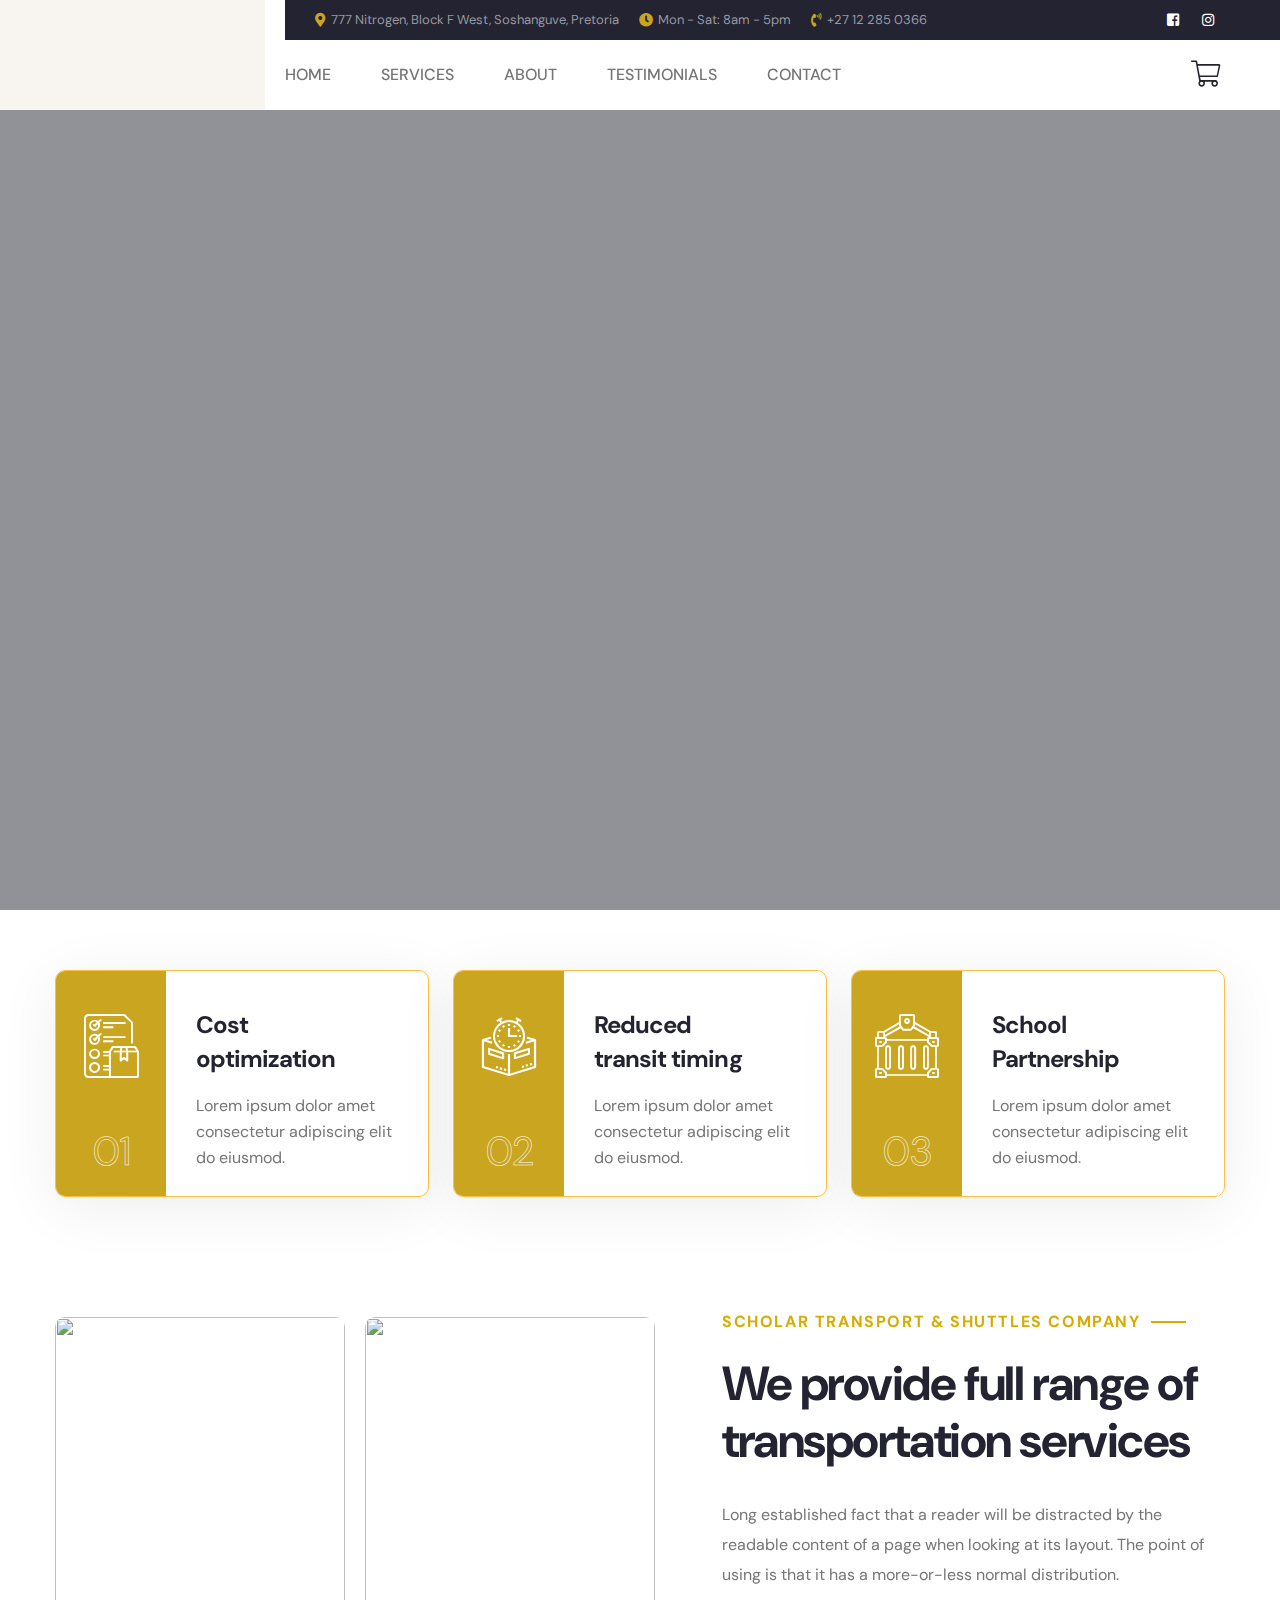
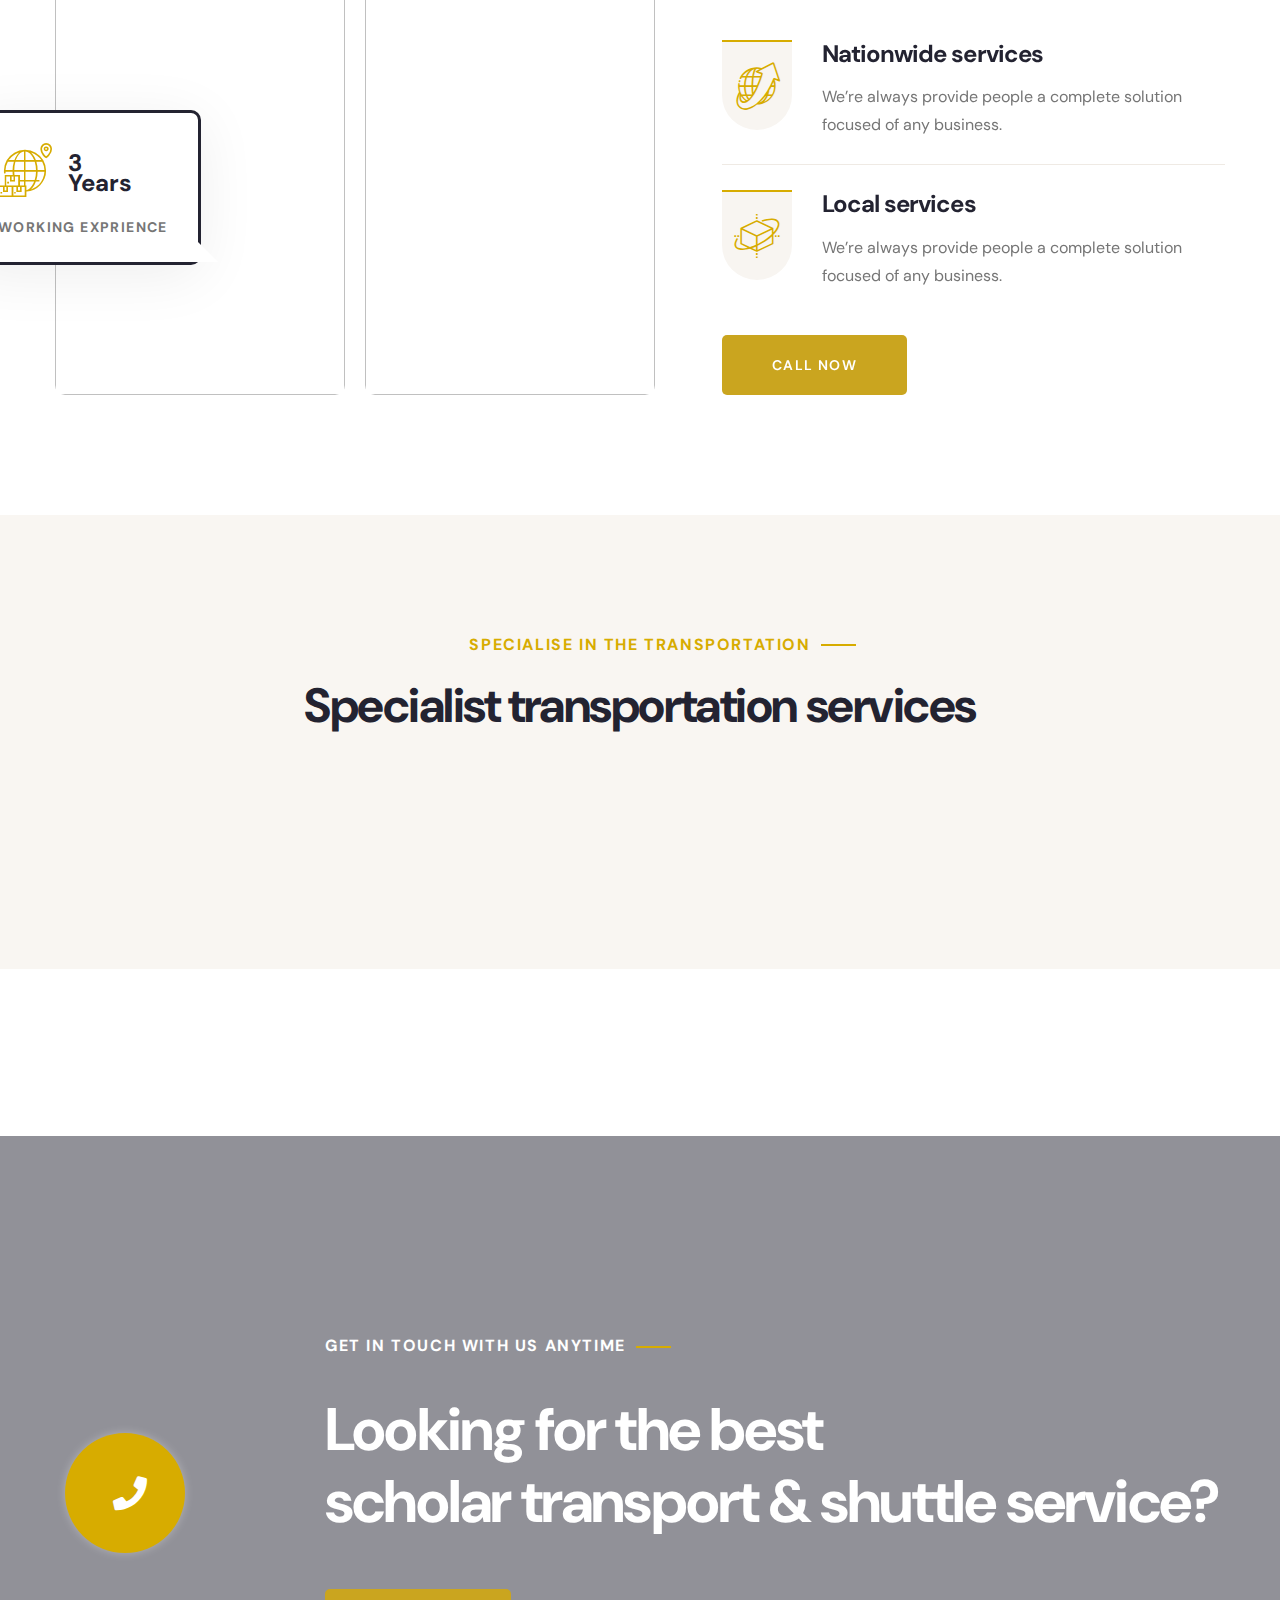
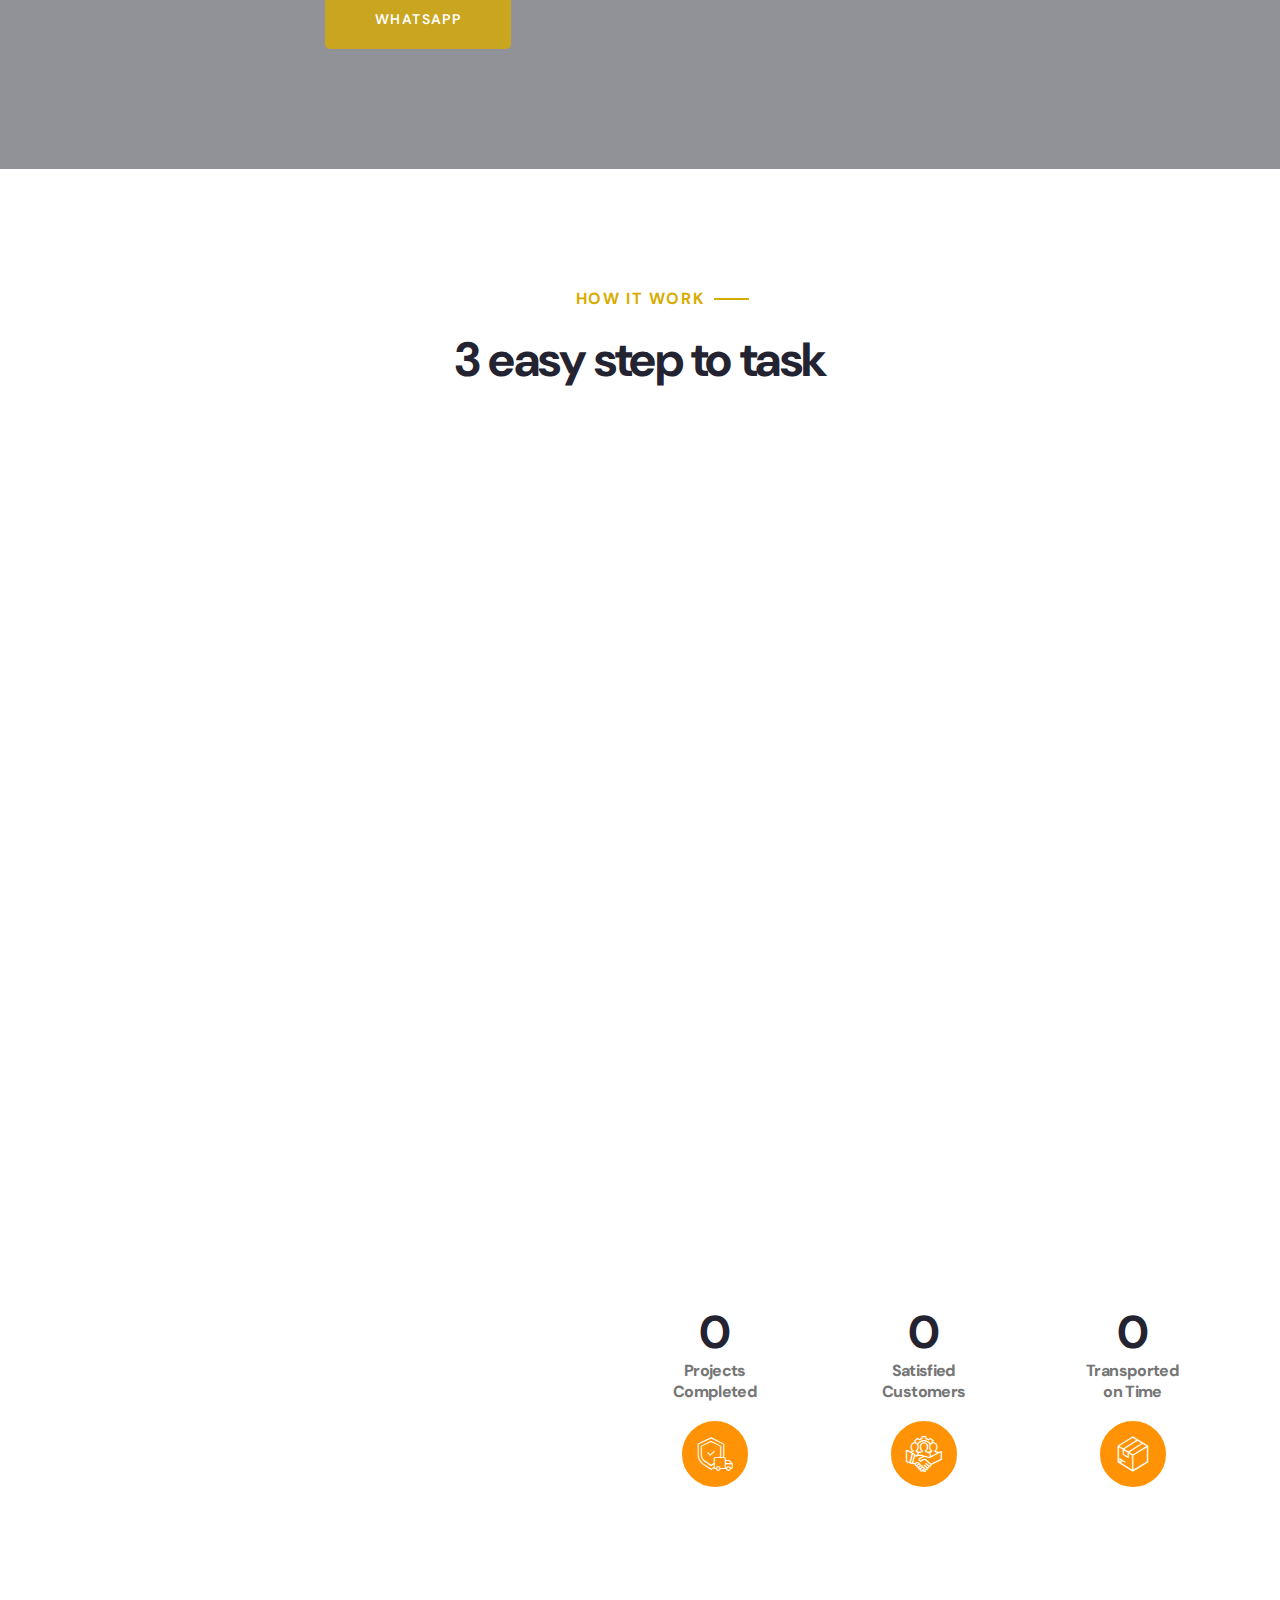
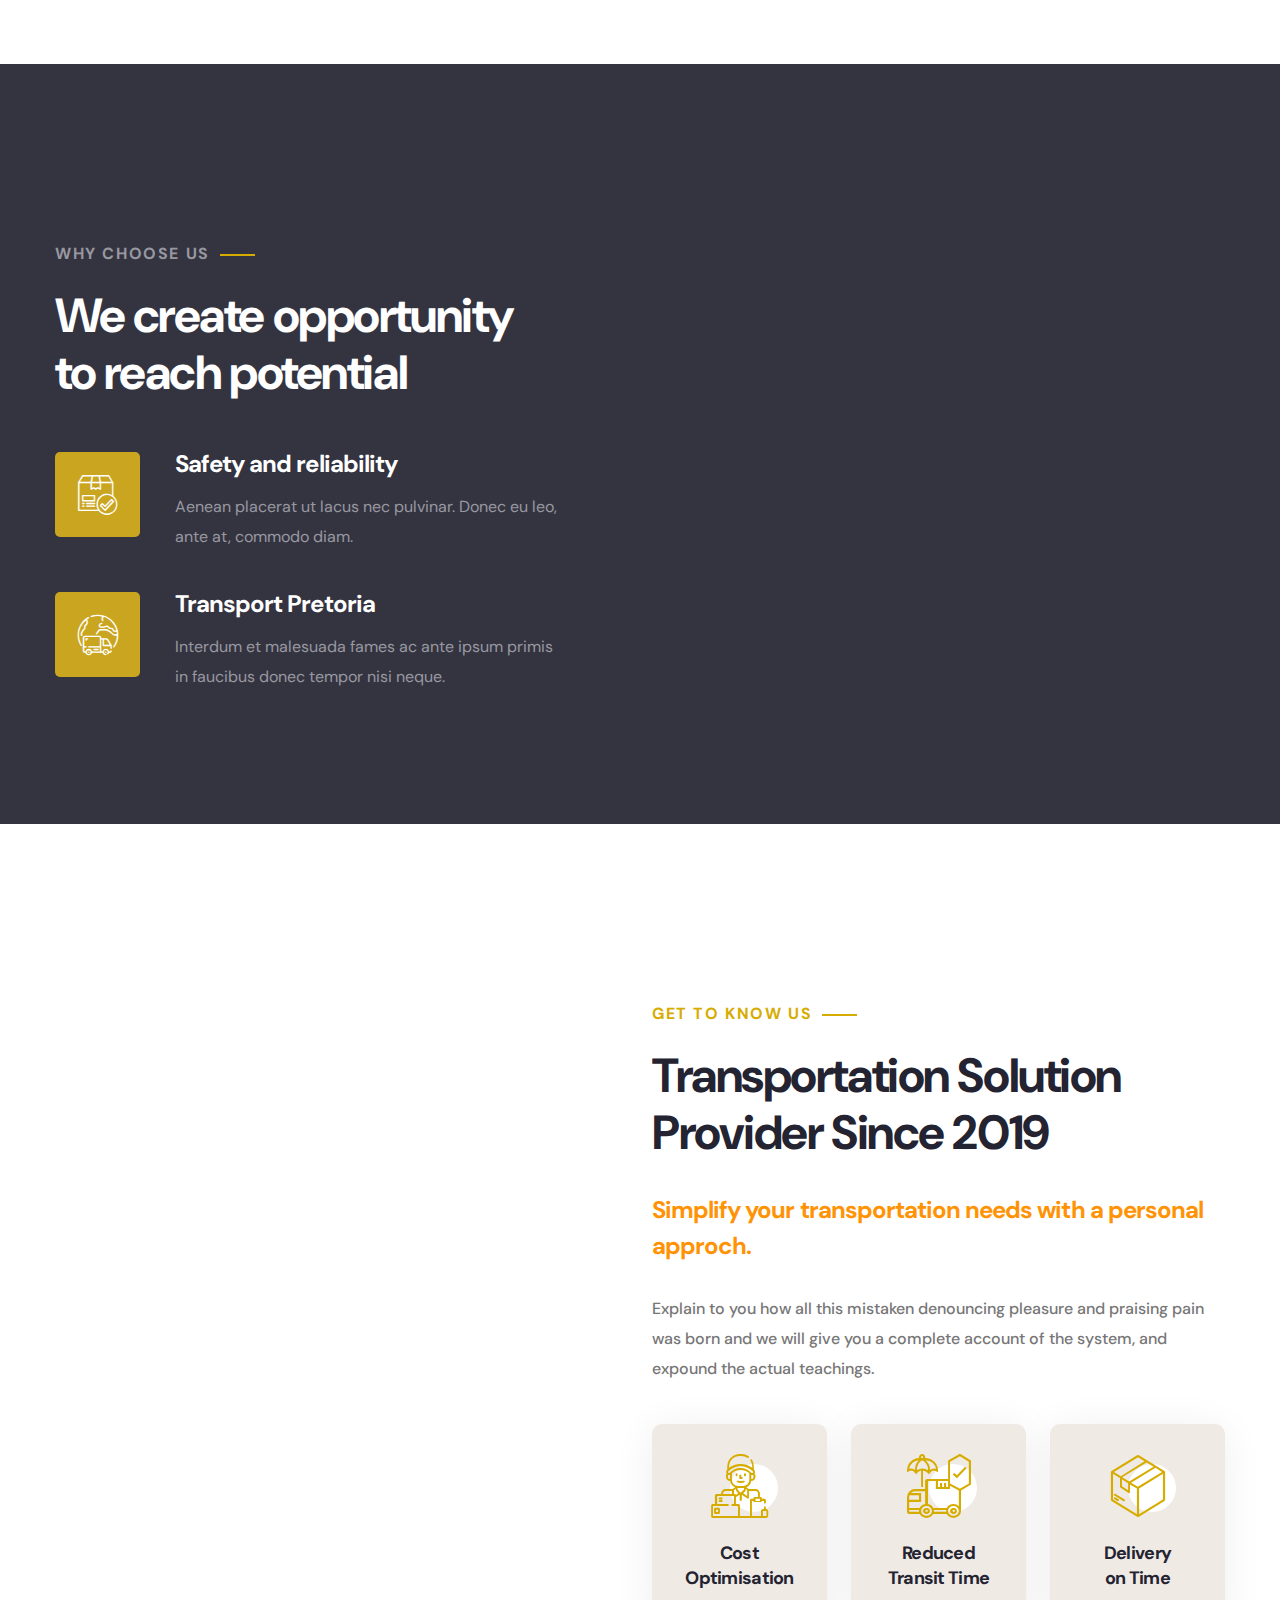
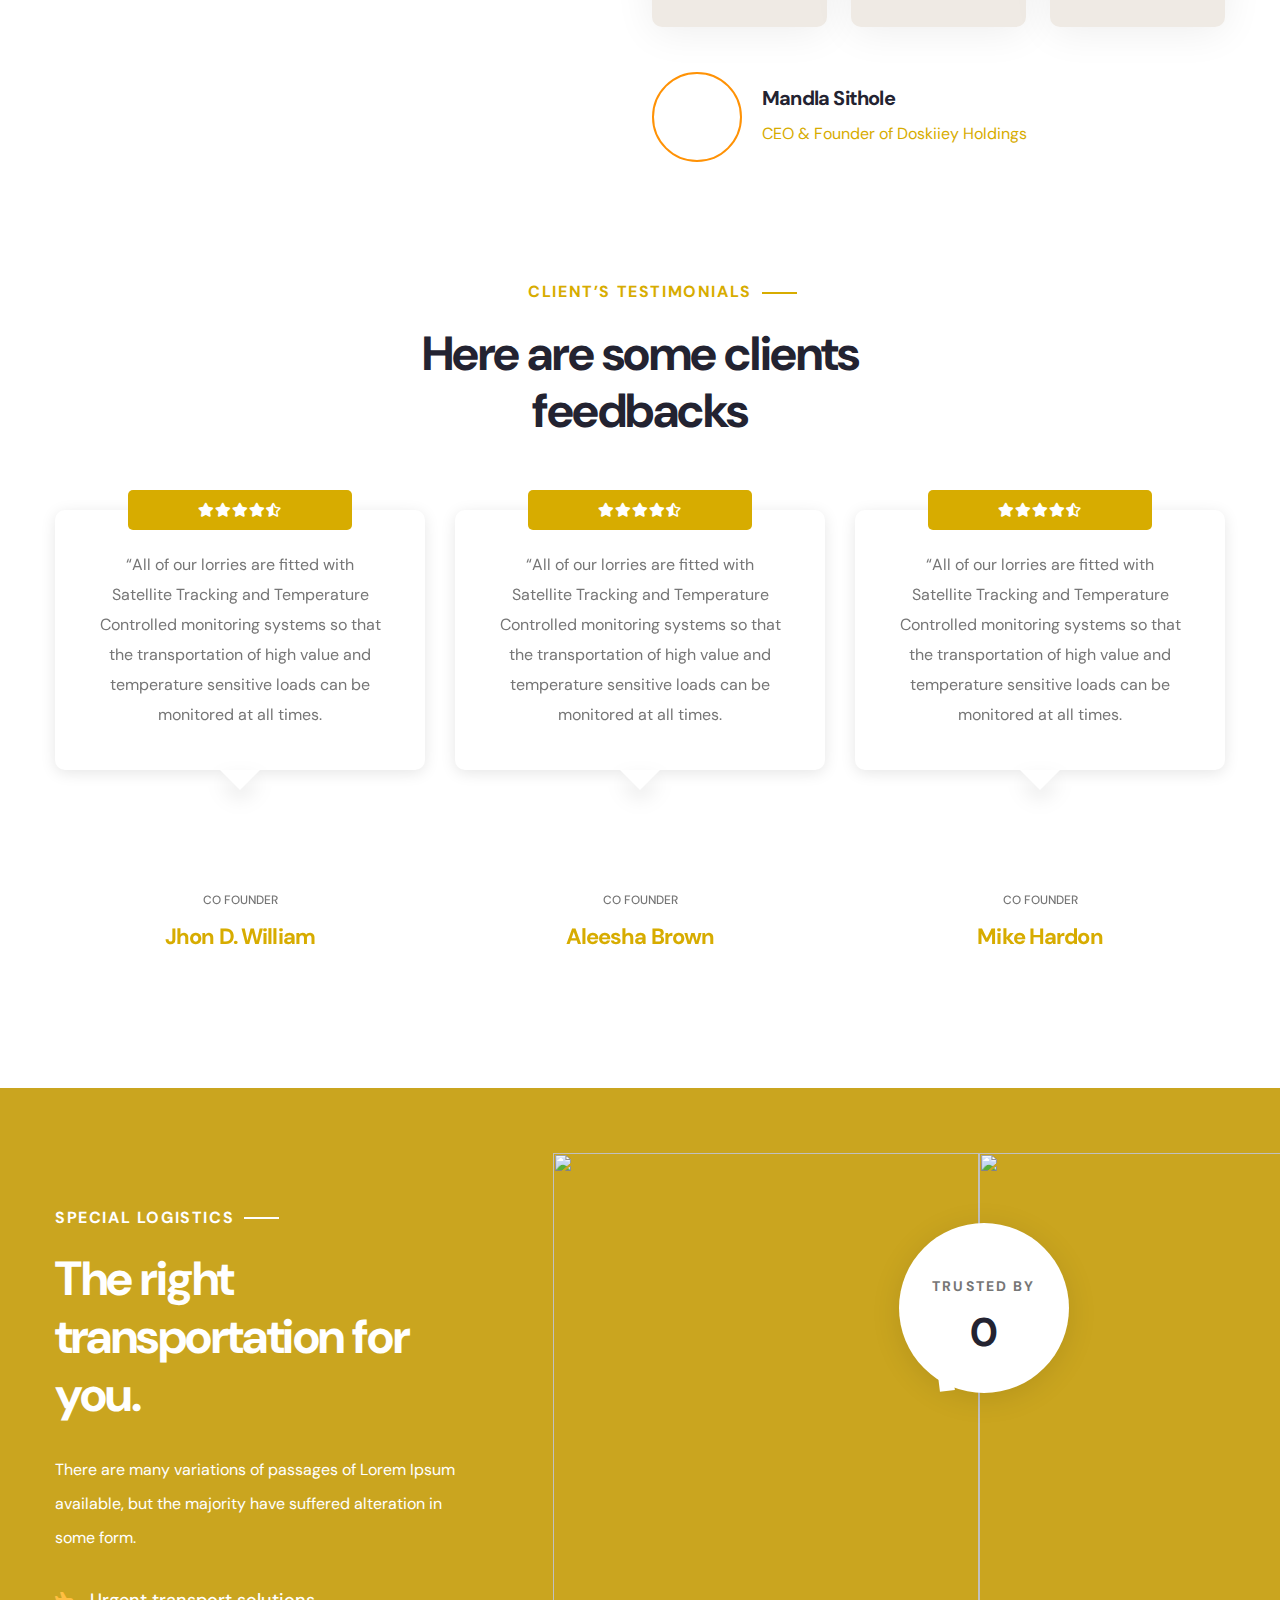
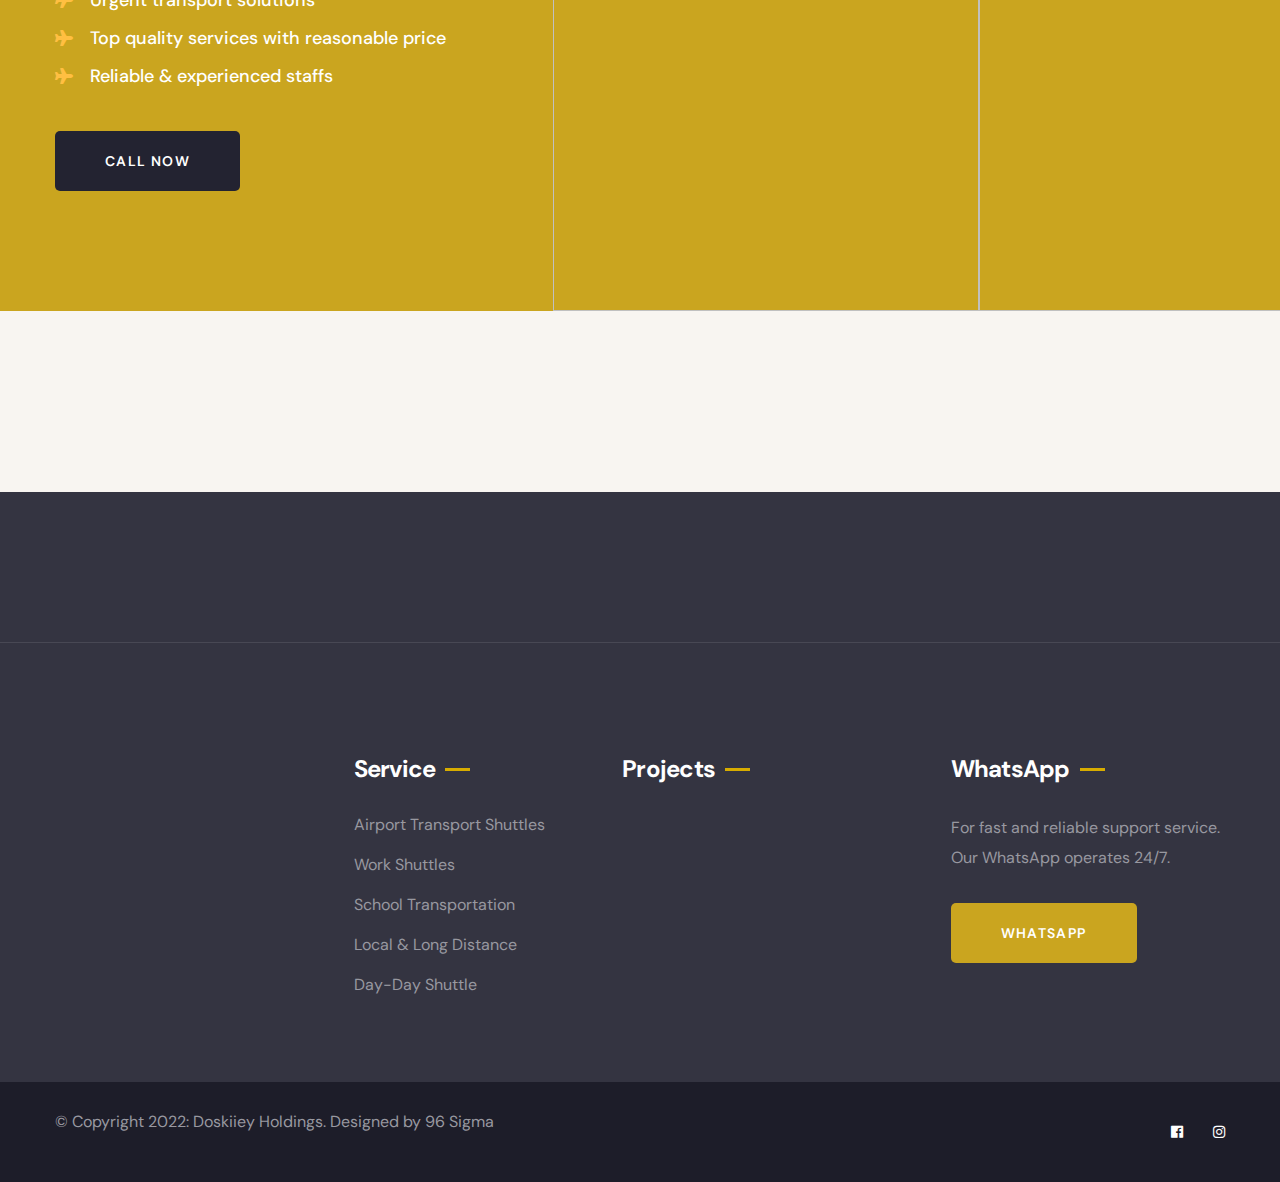
==== index.html @ 8d84296e "Add files via upload" ====
<!DOCTYPE html>
<html lang="en">

<head>
<meta charset="utf-8">
<title>Transportation Services In Gauteng | Doskiiey Holdings</title>
<!-- Stylesheets -->
<link href="css/bootstrap.min.css" rel="stylesheet">
<link href="plugins/revolution/css/settings.css" rel="stylesheet" type="text/css"><!-- REVOLUTION SETTINGS STYLES -->
<link href="plugins/revolution/css/layers.css" rel="stylesheet" type="text/css"><!-- REVOLUTION LAYERS STYLES -->
<link href="plugins/revolution/css/navigation.css" rel="stylesheet" type="text/css"><!-- REVOLUTION NAVIGATION STYLES -->

<link href="css/style.css" rel="stylesheet">
<link href="css/responsive.css" rel="stylesheet">

<link rel="shortcut icon" href="images/favicon.png" type="image/x-icon">
<link rel="icon" href="images/favicon.png" type="image/x-icon">

<!-- Responsive -->
<meta http-equiv="X-UA-Compatible" content="IE=edge">
<meta name="viewport" content="width=device-width, initial-scale=1.0, maximum-scale=1.0, user-scalable=0">
<!--[if lt IE 9]><script src="js/html5shiv.js"></script><![endif]-->
<!--[if lt IE 9]><script src="js/respond.js"></script><![endif]-->
</head>

<body>

<div class="page-wrapper">
        
    <!-- Main Header-->
    <header class="main-header header-style-one">
        <!-- Header Top -->
        <div class="header-top">
            <div class="top-left">
                <!-- Info List -->
                <ul class="list-style-one">
                    <li><i class="fa fa-map-marker-alt"></i>777 Nitrogen, Block F West, Soshanguve, Pretoria</li>
                    <li><i class="fa fa-clock"></i> Mon - Sat: 8am - 5pm</li> 
                    <li><i class="fa fa-phone-volume"></i> <a href="tel:27122850366">+27 12 285 0366</a></li>
                </ul>
            </div>
            
            <div class="top-right">
                <ul class="social-icon-one">
                    <li><a href="https://www.facebook.com/mandla.peter.56"><span class="fab fa-facebook-square"></span></a></li>
                    <li><a href="https://www.instagram.com/Doskiiey"><span class="fab fa-instagram"></span></a></li>
                </ul>
            </div>
        </div>
        <!-- Header Top -->

        <!-- Header Lower -->
        <div class="header-lower">
            <!-- Main box -->
            <div class="main-box">
                <div class="logo-box">
                    <div class="logo"><a href="index.html"><img src="images/d-logo.png" alt="" title="Doskiiey"></a></div>
                </div>

                <!--Nav Box-->
                <div class="nav-outer">

                    <nav class="nav main-menu">
                        <ul class="navigation">
                            <li><a href="#home">Home</a></li>
                            <li><a href="#services">Services</a></li>
                            <li><a href="#about">About</a></li>
                            <li><a href="#testimonials">Testimonials</a></li>
                            <li><a href="#contact">Contact</a></li>
                        </ul>
                    </nav>
                    <!-- Main Menu End-->

                    <div class="outer-box">

                        <a href="#" class="ui-btn"><i class="lnr-icon-shopping-cart"></i></a>

                        <a href="https://wa.me/27662666679" class="theme-btn btn-style-one alternate"><span class="btn-title">WhatsApp</span></a>

                        <!-- Mobile Nav toggler -->
                        <div class="mobile-nav-toggler"><span class="icon lnr-icon-bars"></span></div>
                    </div>
                </div>
            </div>
        </div>
        <!-- End Header Lower -->

        <!-- Mobile Menu  -->
        <div class="mobile-menu">
            <div class="menu-backdrop"></div>

            <!--Here Menu Will Come Automatically Via Javascript / Same Menu as in Header-->
            <nav class="menu-box">
                <div class="upper-box">
                    <div class="nav-logo"><a href="index-2.html"><img src="images/d-logo.png" alt="" title="Fesho"></a></div>
                    <div class="close-btn"><i class="icon fa fa-times"></i></div>
                </div>

                <ul class="navigation clearfix">
                    <!--Keep This Empty / Menu will come through Javascript-->
                </ul>
                <ul class="contact-list-one">
                    <li>
                        <!-- Contact Info Box -->
                        <div class="contact-info-box">
                            <i class="icon lnr-icon-phone-handset"></i>
                            <span class="title">Call Now</span>
                            <a href="tel:27122850366">+27 12 285 0366</a>
                        </div>
                    </li>
                    <li>
                        <!-- Contact Info Box -->
                        <div class="contact-info-box">
                            <span class="icon lnr-icon-envelope1"></span>
                            <span class="title">Send Email</span>
                            <a href="mailto:doskiieyholdings@gmail.com">doskiieyholdings@gmail.com</a>
                        </div>
                    </li>
                    <li>
                        <!-- Contact Info Box -->
                        <div class="contact-info-box">
                            <span class="icon lnr-icon-clock"></span>
                            <span class="title">Send Email</span>
                            Mon - Sat 8:00 - 6:30, Sunday - CLOSED
                            <br />
                            Our WhatsApp works 24/7
                        </div>
                    </li>
                </ul>


                <ul class="social-links">
                    <li><a href="https://www.facebook.com/mandla.peter.56"><i class="fab fa-facebook-f"></i></a></li>
                    <li><a href="https://www.instagram.com/Doskiiey"><i class="fab fa-instagram"></i></a></li>
                </ul>
            </nav>
        </div><!-- End Mobile Menu -->

        <!-- Sticky Header  -->
        <div class="sticky-header">
            <div class="auto-container">
                <div class="inner-container">
                    <!--Logo-->
                    <div class="logo">
                        <a href="index-2.html" title=""><img src="images/d-logo.png" alt="" title=""></a>
                    </div>

                    <!--Right Col-->
                    <div class="nav-outer">
                        <!-- Main Menu -->
                        <nav class="main-menu">
                            <div class="navbar-collapse show collapse clearfix">
                                <ul class="navigation clearfix">
                                    <!--Keep This Empty / Menu will come through Javascript-->
                                </ul>
                            </div>
                        </nav><!-- Main Menu End-->

                        <!--Mobile Navigation Toggler-->
                        <div class="mobile-nav-toggler"><span class="icon lnr-icon-bars"></span></div>
                    </div>
                </div>
            </div>
        </div><!-- End Sticky Menu -->
    </header>
    <!--End Main Header -->

    <!--Main Slider-->
    <section class="main-slider">
        <div class="rev_slider_wrapper fullwidthbanner-container" id="rev_slider_one_wrapper" data-source="gallery">
            <div class="rev_slider fullwidthabanner" id="rev_slider_one" data-version="5.4.1">
                <ul>
                    <!-- Slide 1 -->
                    <li data-index="rs-1" data-transition="zoomout">
                        <!-- MAIN IMAGE -->
                        <img src="images/main-slider/1.jpg" alt="" class="rev-slidebg">

                        <div class="tp-caption tp-shape tp-shapewrapper tp-resizeme ipad-hidden rs-parallaxlevel-1"
                        data-paddingbottom="[0,0,0,0]"
                        data-paddingleft="[0,0,0,0]"
                        data-paddingright="[0,0,0,0]"
                        data-paddingtop="[0,0,0,0]"
                        data-responsive_offset="on"
                        data-type="shape" data-height="auto"
                        data-whitespace="nowrap"
                        data-width="none" data-hoffset="['110','110','110','110']"
                        data-voffset="['110','90','90','90']"
                        data-x="['right','right','right','right']"
                        data-y="['bottom','bottom','bottom','bottom']"
                        data-frames='[{"from":"x:[100%];z:0;rX:0deg;rY:0;rZ:0;sX:1;sY:1;skX:0;skY:0;","mask":"x:0px;y:0px;s:inherit;e:inherit;","speed":1500,"to":"o:1;","delay":1000,"ease":"Power3.easeInOut"},{"delay":"wait","speed":1000,"to":"auto:auto;","mask":"x:0;y:0;s:inherit;e:inherit;","ease":"Power3.easeInOut"}]'>
                            <i class="float-icon flaticon-cargo-boat"></i>
                        </div>

                        <div class="tp-caption tp-resizeme rs-parallaxlevel-1 ipad-hidden"
                        data-paddingbottom="[0,0,0,0]"
                        data-paddingleft="[0,0,0,0]"
                        data-paddingright="[0,0,0,0]"
                        data-paddingtop="[0,0,0,0]"
                        data-responsive_offset="on"
                        data-type="shape" data-height="none"
                        data-whitespace="nowrap"
                        data-width="none" data-hoffset="['0','0','0','0']"
                        data-voffset="['110','90','90','90']"
                        data-x="['right','right','right','right']"
                        data-y="['bottom','bottom','bottom','bottom']"
                        data-frames='[{"from":"y:[100%];z:0;rX:0deg;rY:0;rZ:0;sX:1;sY:1;skX:0;skY:0;","mask":"x:0px;y:0px;s:inherit;e:inherit;","speed":1500,"to":"o:1;","delay":1500,"ease":"Power3.easeInOut"},{"delay":"wait","speed":3000,"to":"auto:auto;","mask":"x:0;y:0;s:inherit;e:inherit;","ease":"Power3.easeInOut"}]'>
                            <i class="float-icon flaticon-airplane-2"></i>
                        </div>

                        <div class="tp-caption tp-resizeme rs-parallaxlevel-3"
                        data-paddingbottom="[0,0,0,0]"
                        data-paddingleft="[0,0,0,0]"
                        data-paddingright="[0,0,0,0]"
                        data-paddingtop="[0,0,0,0]"
                        data-responsive_offset="on"
                        data-type="shape" data-height="none"
                        data-whitespace="nowrap"
                        data-width="none" data-hoffset="['-10','-10','-10','100']"
                        data-voffset="['-170','-170','-120','-100']"
                        data-x="['center','center','center','center']"
                        data-y="['middle','middle','middle','middle']"
                        data-frames='[{"from":"y:[100%];z:0;rX:0deg;rY:0;rZ:0;sX:1;sY:1;skX:0;skY:0;","mask":"x:0px;y:0px;s:inherit;e:inherit;","speed":1500,"to":"o:1;","delay":2000,"ease":"Power3.easeInOut"},{"delay":"wait","speed":3000,"to":"auto:auto;","mask":"x:0;y:0;s:inherit;e:inherit;","ease":"Power3.easeInOut"}]'>
                            <figure><img src="images/main-slider/plane-icon.png" alt=""></figure>
                        </div>

                        <div class="tp-caption" data-paddingbottom="[0,0,0,0]"
                        data-paddingleft="[15,15,15,15]"
                        data-paddingright="[0,0,0,0]"
                        data-paddingtop="[0,0,0,0]"
                        data-responsive_offset="on"
                        data-type="text" data-height="none"
                        data-width="['750','750','750','650']"
                        data-whitespace="normal"
                        data-hoffset="['0','0','0','0']"
                        data-voffset="['-195','-160','-160','-140']"
                        data-x="['left','left','left','left']"
                        data-y="['middle','middle','middle','middle']"
                        data-textalign="['top','top','top','top']"
                        data-frames='[{"delay":1000,"speed":1500,"frame":"0","from":"y:[-100%];z:0;rX:0deg;rY:0;rZ:0;sX:1;sY:1;skX:0;skY:0;","mask":"x:0px;y:0px;s:inherit;e:inherit;","to":"o:1;","ease":"Power3.easeInOut"},{"delay":"wait","speed":300,"frame":"999","to":"auto:auto;","ease":"Power3.easeInOut"}]'>
                            <span class="title">Doskiiey Holdings</span>
                        </div>

                        <div class="tp-caption" data-paddingbottom="[0,0,0,0]"
                        data-paddingleft="[15,15,15,15]"
                        data-paddingright="[15,15,15,15]"
                        data-paddingtop="[0,0,0,0]"
                        data-responsive_offset="on"
                        data-type="text" data-height="none"
                        data-width="['750','750','750','650']"
                        data-whitespace="normal"
                        data-hoffset="['0','0','0','0']"
                        data-voffset="['-70','-40','-40','-30']"
                        data-x="['left','left','left','left']"
                        data-y="['middle','middle','middle','middle']"
                        data-textalign="['top','top','top','top']"
                        data-frames='[{"delay":1000,"speed":1500,"frame":"0","from":"y:[-100%];z:0;rX:0deg;rY:0;rZ:0;sX:1;sY:1;skX:0;skY:0;","mask":"x:0px;y:0px;s:inherit;e:inherit;","to":"o:1;","ease":"Power3.easeInOut"},{"delay":"wait","speed":300,"frame":"999","to":"auto:auto;","ease":"Power3.easeInOut"}]'>
                            <h2>Scholar Transport & <br>Shuttle Services</h2>
                        </div>

                        <div class="tp-caption" data-paddingbottom="[0,0,0,0]"
                        data-paddingleft="[15,15,15,15]"
                        data-paddingright="[15,15,15,15]"
                        data-paddingtop="[0,0,0,0]"
                        data-responsive_offset="on"
                        data-type="text" data-height="none"
                        data-width="['700','750','700','450']"
                        data-whitespace="normal"
                        data-hoffset="['0','0','0','0']"
                        data-voffset="['100','120','120','120']"
                        data-x="['left','left','left','left']"
                        data-y="['middle','middle','middle','middle']"
                        data-textalign="['top','top','top','top']"
                        data-frames='[{"delay":1000,"speed":1500,"frame":"0","from":"y:[-100%];z:0;rX:0deg;rY:0;rZ:0;sX:1;sY:1;skX:0;skY:0;","mask":"x:0px;y:0px;s:inherit;e:inherit;","to":"o:1;","ease":"Power3.easeInOut"},{"delay":"wait","speed":300,"frame":"999","to":"auto:auto;","ease":"Power3.easeInOut"}]'>
                            <a href="tel:27122850366" class="theme-btn btn-style-one hvr-light"><span class="btn-title">Call Now</span></a>
                        </div>
                    </li>

                    <!-- Slide 1 -->
                    <li data-index="rs-2" data-transition="zoomout">
                        <!-- MAIN IMAGE -->
                        <img src="images/main-slider/2.jpg" alt="" class="rev-slidebg">

                        <div class="tp-caption tp-shape tp-shapewrapper tp-resizeme ipad-hidden rs-parallaxlevel-1"
                        data-paddingbottom="[0,0,0,0]"
                        data-paddingleft="[0,0,0,0]"
                        data-paddingright="[0,0,0,0]"
                        data-paddingtop="[0,0,0,0]"
                        data-responsive_offset="on"
                        data-type="shape" data-height="auto"
                        data-whitespace="nowrap"
                        data-width="none" data-hoffset="['110','110','110','110']"
                        data-voffset="['110','90','90','90']"
                        data-x="['right','right','right','right']"
                        data-y="['bottom','bottom','bottom','bottom']"
                        data-frames='[{"from":"x:[100%];z:0;rX:0deg;rY:0;rZ:0;sX:1;sY:1;skX:0;skY:0;","mask":"x:0px;y:0px;s:inherit;e:inherit;","speed":1500,"to":"o:1;","delay":1000,"ease":"Power3.easeInOut"},{"delay":"wait","speed":1000,"to":"auto:auto;","mask":"x:0;y:0;s:inherit;e:inherit;","ease":"Power3.easeInOut"}]'>
                            <i class="float-icon flaticon-cargo-boat"></i>
                        </div>

                        <div class="tp-caption tp-resizeme rs-parallaxlevel-1 ipad-hidden"
                        data-paddingbottom="[0,0,0,0]"
                        data-paddingleft="[0,0,0,0]"
                        data-paddingright="[0,0,0,0]"
                        data-paddingtop="[0,0,0,0]"
                        data-responsive_offset="on"
                        data-type="shape" data-height="none"
                        data-whitespace="nowrap"
                        data-width="none" data-hoffset="['0','0','0','0']"
                        data-voffset="['110','90','90','90']"
                        data-x="['right','right','right','right']"
                        data-y="['bottom','bottom','bottom','bottom']"
                        data-frames='[{"from":"y:[100%];z:0;rX:0deg;rY:0;rZ:0;sX:1;sY:1;skX:0;skY:0;","mask":"x:0px;y:0px;s:inherit;e:inherit;","speed":1500,"to":"o:1;","delay":1500,"ease":"Power3.easeInOut"},{"delay":"wait","speed":3000,"to":"auto:auto;","mask":"x:0;y:0;s:inherit;e:inherit;","ease":"Power3.easeInOut"}]'>
                            <i class="float-icon flaticon-airplane-2"></i>
                        </div>

                        <div class="tp-caption tp-resizeme rs-parallaxlevel-3"
                        data-paddingbottom="[0,0,0,0]"
                        data-paddingleft="[0,0,0,0]"
                        data-paddingright="[0,0,0,0]"
                        data-paddingtop="[0,0,0,0]"
                        data-responsive_offset="on"
                        data-type="shape" data-height="none"
                        data-whitespace="nowrap"
                        data-width="none" data-hoffset="['-10','-10','-10','100']"
                        data-voffset="['-170','-170','-120','-100']"
                        data-x="['center','center','center','center']"
                        data-y="['middle','middle','middle','middle']"
                        data-frames='[{"from":"y:[100%];z:0;rX:0deg;rY:0;rZ:0;sX:1;sY:1;skX:0;skY:0;","mask":"x:0px;y:0px;s:inherit;e:inherit;","speed":1500,"to":"o:1;","delay":2000,"ease":"Power3.easeInOut"},{"delay":"wait","speed":3000,"to":"auto:auto;","mask":"x:0;y:0;s:inherit;e:inherit;","ease":"Power3.easeInOut"}]'>
                            <figure><img src="images/main-slider/plane-icon.png" alt=""></figure>
                        </div>

                        <div class="tp-caption" data-paddingbottom="[0,0,0,0]"
                        data-paddingleft="[15,15,15,15]"
                        data-paddingright="[0,0,0,0]"
                        data-paddingtop="[0,0,0,0]"
                        data-responsive_offset="on"
                        data-type="text" data-height="none"
                        data-width="['750','750','750','650']"
                        data-whitespace="normal"
                        data-hoffset="['0','0','0','0']"
                        data-voffset="['-195','-160','-160','-140']"
                        data-x="['left','left','left','left']"
                        data-y="['middle','middle','middle','middle']"
                        data-textalign="['top','top','top','top']"
                        data-frames='[{"delay":1000,"speed":1500,"frame":"0","from":"y:[-100%];z:0;rX:0deg;rY:0;rZ:0;sX:1;sY:1;skX:0;skY:0;","mask":"x:0px;y:0px;s:inherit;e:inherit;","to":"o:1;","ease":"Power3.easeInOut"},{"delay":"wait","speed":300,"frame":"999","to":"auto:auto;","ease":"Power3.easeInOut"}]'>
                            <span class="title">Doskiiey Holdings</span>
                        </div>

                        <div class="tp-caption" data-paddingbottom="[0,0,0,0]"
                        data-paddingleft="[15,15,15,15]"
                        data-paddingright="[15,15,15,15]"
                        data-paddingtop="[0,0,0,0]"
                        data-responsive_offset="on"
                        data-type="text" data-height="none"
                        data-width="['750','750','750','650']"
                        data-whitespace="normal"
                        data-hoffset="['0','0','0','0']"
                        data-voffset="['-70','-40','-40','-30']"
                        data-x="['left','left','left','left']"
                        data-y="['middle','middle','middle','middle']"
                        data-textalign="['top','top','top','top']"
                        data-frames='[{"delay":1000,"speed":1500,"frame":"0","from":"y:[-100%];z:0;rX:0deg;rY:0;rZ:0;sX:1;sY:1;skX:0;skY:0;","mask":"x:0px;y:0px;s:inherit;e:inherit;","to":"o:1;","ease":"Power3.easeInOut"},{"delay":"wait","speed":300,"frame":"999","to":"auto:auto;","ease":"Power3.easeInOut"}]'>
                            <h2>Scholar Transport & <br>Shuttle Services</h2>
                        </div>

                        <div class="tp-caption" data-paddingbottom="[0,0,0,0]"
                        data-paddingleft="[15,15,15,15]"
                        data-paddingright="[15,15,15,15]"
                        data-paddingtop="[0,0,0,0]"
                        data-responsive_offset="on"
                        data-type="text" data-height="none"
                        data-width="['700','750','700','450']"
                        data-whitespace="normal"
                        data-hoffset="['0','0','0','0']"
                        data-voffset="['100','120','120','120']"
                        data-x="['left','left','left','left']"
                        data-y="['middle','middle','middle','middle']"
                        data-textalign="['top','top','top','top']"
                        data-frames='[{"delay":1000,"speed":1500,"frame":"0","from":"y:[-100%];z:0;rX:0deg;rY:0;rZ:0;sX:1;sY:1;skX:0;skY:0;","mask":"x:0px;y:0px;s:inherit;e:inherit;","to":"o:1;","ease":"Power3.easeInOut"},{"delay":"wait","speed":300,"frame":"999","to":"auto:auto;","ease":"Power3.easeInOut"}]'>
                            <a href="tel:27122850366" class="theme-btn btn-style-one hvr-light"><span class="btn-title">Call Now</span></a>
                        </div>
                    </li>
                </ul>
            </div>
        </div>
    </section>
    <!-- End Main Slider-->

    <!-- Features Section -->
    <section class="features-section">
        <div class="auto-container">
            <div class="row">
                <!-- Feature Block -->
                <div class="feature-block col-lg-4 col-md-6 col-sm-12">
                    <div class="inner-box ">
                        <div class="icon-box">
                            <i class="icon flaticon-logistics-delivery-6"></i>
                            <span class="count">01</span>
                        </div>
                        <div class="content-box">
                            <h4 class="title"><a href="page-about.html">Cost<br> optimization</a></h4>
                            <div class="text">Lorem ipsum dolor amet consectetur adipiscing elit do eiusmod.</div>
                        </div>
                    </div>
                </div>

                <!-- Feature Block -->
                <div class="feature-block col-lg-4 col-md-6 col-sm-12">
                    <div class="inner-box ">
                        <div class="icon-box">
                            <i class="icon flaticon-fast-delivery-1"></i>
                            <span class="count">02</span>
                        </div>
                        <div class="content-box">
                            <h4 class="title"><a href="page-about.html">Reduced<br> transit timing</a></h4>
                            <div class="text">Lorem ipsum dolor amet consectetur adipiscing elit do eiusmod.</div>
                        </div>
                    </div>
                </div>

                <!-- Feature Block -->
                <div class="feature-block col-lg-4 col-md-6 col-sm-12">
                    <div class="inner-box ">
                        <div class="icon-box">
                            <i class="icon flaticon-container-2"></i>
                            <span class="count">03</span>
                        </div>
                        <div class="content-box">
                            <h4 class="title"><a href="page-about.html">School Partnership</a></h4>
                            <div class="text">Lorem ipsum dolor amet consectetur adipiscing elit do eiusmod.</div>
                        </div>
                    </div>
                </div>
            </div>
        </div>
    </section>
    <!-- End Features Section-->

    <!-- About Section -->
    <section class="about-section pt-0">
        <div class="anim-icons">
            <div class="float-image wow fadeInRight"><img src="images/resource/float-img-1.png" alt=""></div>
            <span class="icon icon-dots-1 bounce-x"></span>
            <span class="icon icon-dotted-map zoom-one"></span>
        </div>

        <div class="auto-container">
            <div class="row">
                <div class="content-column col-lg-6 col-md-12 col-sm-12 order-2">
                    <div class="inner-column">
                        <div class="sec-title">
                            <span class="sub-title">Scholar Transport & Shuttles Company</span>
                            <h2>We provide full range of transportation services</h2>
                            <div class="text">Long established fact that a reader will be distracted by the readable content of a page when looking at its layout. The point of using is that it has a more-or-less normal distribution.</div>
                        </div>

                        <div class="content-box">
                            <div class="about-block">
                                <i class="icon flaticon-worldwide-shipping"></i>
                                <h4 class="title">Nationwide services </h4>
                                <p class="text">We’re always provide people a complete solution focused of any business.</p>
                            </div>

                            <div class="about-block">
                                <i class="icon flaticon-3d-cube"></i>
                                <h4 class="title">Local services</h4>
                                <p class="text">We’re always provide people a complete solution focused of any business.</p>
                            </div>
                        </div>

                        <div class="btm-box">
                            <a href="tel:27122850366" class="theme-btn btn-style-one"><span class="btn-title">Call Now</span></a>
                        </div>
                    </div>
                </div>

                <!-- Image Column -->
                <div class="image-column col-lg-6 col-md-12 col-sm-12">
                    <div class="inner-column">
                        <figure class="image-1"><img src="images/resource/about-2.jpg" alt=""></figure>
                        <figure class="image-2"><img src="images/resource/about-1.jpg" alt=""></figure>
                        <div class="experience"><strong><i class="icon flaticon-global"></i> 3<br> Years</strong> Working Exprience</div>
                    </div>
                </div>
            </div>
        </div>
    </section>
    <!--Emd About Section -->

    <!-- Services Section -->
    <section class="services-section" id="services">
        <div class="bg-image" style="background-image: url(images/background/1.jpg)"></div>
        <div class="anim-icons">
            <span class="icon icon-wave-line"></span>
        </div>

        <div class="auto-container">
            <div class="sec-title text-center">
                <span class="sub-title">SPECIALISE IN THE TRANSPORTATION</span>
                <h2>Specialist transportation services</h2>
            </div>

            <div class="row">
                <!-- Service Block -->
                <div class="service-block col-xl-3 col-lg-4 col-md-6 col-sm-12 wow fadeInUp">
                    <div class="inner-box ">
                        <div class="image-box">
                            <figure class="image"><a href="page-service-details.html"><img src="images/resource/service-1.png" alt=""></a></figure>
                        </div>
                        <div class="content-box">
                            <i class="icon flaticon-airplane-2"></i>
                            <span class="sub-title">01 Service</span>
                            <h4 class="title"><a href="page-service-details.html">Airport Shuttle</a></h4>
                            <div class="text">Lorem ipsum dolor sit amet, consectetur adipiscing</div>
                        </div>
                    </div>
                </div>

                <!-- Service Block -->
                <div class="service-block col-xl-3 col-lg-4 col-md-6 col-sm-12 wow fadeInUp" data-wow-delay="300ms">
                    <div class="inner-box ">
                        <div class="image-box">
                            <figure class="image"><a href="page-service-details.html"><img src="images/resource/service-2.jpg" alt=""></a></figure>
                        </div>
                        <div class="content-box">
                            <i class="icon flaticon-cargo-boat"></i>
                            <span class="sub-title">02 Service</span>
                            <h4 class="title"><a href="page-service-details.html">Work Shuttles</a></h4>
                            <div class="text">Lorem ipsum dolor sit amet, consectetur adipiscing</div>
                        </div>
                    </div>
                </div>

                <!-- Service Block -->
                <div class="service-block col-xl-3 col-lg-4 col-md-6 col-sm-12 wow fadeInUp" data-wow-delay="600ms">
                    <div class="inner-box ">
                        <div class="image-box">
                            <figure class="image"><a href="page-service-details.html"><img src="images/resource/service-3.png" alt=""></a></figure>
                        </div>
                        <div class="content-box">
                            <i class="icon flaticon-delivery-truck-3"></i>
                            <span class="sub-title">03 Service</span>
                            <h4 class="title"><a href="page-service-details.html">School Transport</a></h4>
                            <div class="text">Lorem ipsum dolor sit amet, consectetur adipiscing</div>
                        </div>
                    </div>
                </div>
                <!-- Service Block -->
                <div class="service-block col-xl-3 col-lg-4 col-md-6 col-sm-12 wow fadeInUp" data-wow-delay="900ms">
                    <div class="inner-box ">
                        <div class="image-box">
                            <figure class="image"><a href="page-service-details.html"><img src="images/resource/service-4.jpeg" alt=""></a></figure>
                        </div>
                        <div class="content-box">
                            <i class="icon flaticon-delivery-box-4"></i>
                            <span class="sub-title">04 Service</span>
                            <h4 class="title"><a href="page-service-details.html">Long Distance</a></h4>
                            <div class="text">Lorem ipsum dolor sit amet, consectetur adipiscing</div>
                        </div>
                    </div>
                </div>
            </div>
        </div>
    </section>
    <!-- End Services Section-->

  

    <!-- Call To Action Two -->
    <section class="call-to-action" style="background-image: url(images/background/2.jpg)">
        <div class="auto-container">
            <div class="outer-box">
                <a href="tel:27122850366" class="play-now lightbox-image" ><i class="icon fa fa-phone"></i><span class="ripple"></span></a>
                <div class="sec-title light mb-0">
                    <div class="sub-title">Get in touch with us anytime</div>
                    <h1>Looking for the best <br>scholar transport & shuttle service?</h1>
                    <a href="https://wa.me/27662666679" class="theme-btn btn-style-one hvr-light"><span class="btn-title">WhatsApp</span></a>
                </div>
            </div>
        </div>
    </section>
    <!--End Call To Action Two -->

    <!-- Work Section -->
    <section class="work-section">
        <div class="anim-icons">
            <span class="icon icon-dotted-map-2 zoom-one"></span>
            <span class="icon icon-plane-1 bounce-y"></span>
        </div>

        <div class="auto-container">
            <div class="sec-title text-center">
                <span class="sub-title">How It Work</span>
                <h2>3 easy step to task</h2>
            </div>

            <div class="row">
                <!-- Work Block -->
                <div class="work-block col-lg-4 col-md-6 col-sm-12 wow fadeInRight">
                    <div class="inner-box">
                        <div class="icon-box">
                            <span class="count">01</span>
                            <i class="icon flaticon-delivery-box-4"></i>
                        </div>
                        <h4 class="title">Enter your <br>& product details</h4>
                    </div>
                </div>

                <!-- Work Block -->
                <div class="work-block col-lg-4 col-md-6 col-sm-12 wow fadeInRight" data-wow-delay="300ms">
                    <div class="inner-box">
                        <div class="icon-box">
                            <span class="count">02</span>
                            <i class="icon flaticon-stock-1"></i>
                        </div>
                        <h4 class="title">Pay your service <br>charges</h4>
                    </div>
                </div>

                <!-- Work Block -->
                <div class="work-block col-lg-4 col-md-6 col-sm-12 wow fadeInRight" data-wow-delay="600ms">
                    <div class="inner-box">
                        <div class="icon-box">
                            <span class="count">03</span>
                            <i class="icon flaticon-delivery-box-3"></i>
                        </div>
                        <h4 class="title">Ready to transport <br>you</h4>
                    </div>
                </div>
            </div>
        </div>
    </section>
    <!-- End Work Section -->

    <!-- Fun Fact Section -->
    <section class="fun-fact-section p-0">
        <div class="auto-container">
            <div class="outer-box">
                <div class="bg-image" style="background-image: url(images/background/3.jpg)"></div>

                <div class="row">
                    <!-- Content Column -->
                    <div class="content-column col-lg-7 col-md-12 col-sm-12 order-2">
                        <div class="inner-column">
                            <div class="sec-title light">
                                <span class="sub-title">We Deliver on time</span>
                                <h2>Total Coverage & Flexibility in Transportation</h2>
                                <div class="text">Long established fact that a reader will be distracted by the readable content of a page when looking at its layout.</div>
                            </div>

                            <div class="fact-counter">
                                <div class="row">
                                    <!--Column-->
                                    <div class="counter-column col-lg-4 col-md-6 col-sm-12">
                                        <div class="inner">
                                            <div class="count-box"><span class="count-text" data-speed="3000" data-stop="869">0</span></div>
                                            <h4 class="counter-title">Projects <br>Completed</h4>
                                            <i class="icon flaticon-delivery-8"></i>
                                        </div>
                                    </div>

                                    <!--Column-->
                                    <div class="counter-column col-lg-4 col-md-6 col-sm-12">
                                        <div class="inner">
                                            <div class="count-box"><span class="count-text" data-speed="3000" data-stop="683">0</span></div>
                                            <h4 class="counter-title">Satisfied <br>Customers</h4>
                                            <i class="icon flaticon-team"></i>
                                        </div>
                                    </div>

                                    <!--Column-->
                                    <div class="counter-column col-lg-4 col-md-6 col-sm-12">
                                        <div class="inner">
                                            <div class="count-box"><span class="count-text" data-speed="3000" data-stop="975">0</span></div>
                                            <h4 class="counter-title">Transported<br> on Time</h4>
                                            <i class="icon flaticon-delivery-box-3"></i>
                                        </div>
                                    </div>
                                </div>
                            </div>
                        </div>
                    </div>

                    <div class="image-column col-lg-5 col-md-12 col-sm-12">
                        <div class="inner-column">
                            <figure class="image"><img src="images/resource/image-.png" alt=""></figure>
                        </div>
                    </div>
                </div>
            </div>
        </div>
    </section>
    <!-- End Fun Fact Section -->

    <!-- Project Section -->
    <section class="project-section pb-0">
        <div class="large-container">
            <div class="sec-title text-center">
                <h2></h2>
            </div>

            <!--<div class="project-carousel owl-carousel owl-theme">
                <div class="project-block">
                    <div class="inner-box">
                        <div class="image-box">
                            <figure class="image"><a href="images/resource/project-1.jpg" class="lightbox-image"><img src="images/resource/project-1.jpg" alt=""></a></figure>
                            <a href="#" class="icon"><i class="fa fa-plus"></i></a>
                        </div>
                        <div class="content-box">
                            <span class="sub-title">Logistics</span>
                            <h4 class="title"><a href="#">Special transport</a></h4>
                        </div>
                    </div>
                </div>

                <div class="project-block">
                    <div class="inner-box">
                        <div class="image-box">
                            <figure class="image"><a href="images/resource/project-2.jpg" class="lightbox-image"><img src="images/resource/project-2.jpg" alt=""></a></figure>
                            <a href="#" class="icon"><i class="fa fa-plus"></i></a>
                        </div>
                        <div class="content-box">
                            <span class="sub-title">Cargo</span>
                            <h4 class="title"><a href="#">Special transport</a></h4>
                        </div>
                    </div>
                </div>

                <div class="project-block">
                    <div class="inner-box">
                        <div class="image-box">
                            <figure class="image"><a href="images/resource/project-3.jpg" class="lightbox-image"><img src="images/resource/project-3.jpg" alt=""></a></figure>
                            <a href="#" class="icon"><i class="fa fa-plus"></i></a>
                        </div>
                        <div class="content-box">
                            <span class="sub-title">Logistics</span>
                            <h4 class="title"><a href="#">Special transport</a></h4>
                        </div>
                    </div>
                </div>

                <div class="project-block">
                    <div class="inner-box">
                        <div class="image-box">
                            <figure class="image"><a href="images/resource/project-4.jpg" class="lightbox-image"><img src="images/resource/project-4.jpg" alt=""></a></figure>
                            <a href="#" class="icon"><i class="fa fa-plus"></i></a>
                        </div>
                        <div class="content-box">
                            <span class="sub-title">Logistics</span>
                            <h4 class="title"><a href="#">Special transport</a></h4>
                        </div>
                    </div>
                </div>
            </div> -->
        </div>
    </section>
    <!--End Project Section -->

    <!-- Why Choose Us -->
    <section class="why-choose-us pull-up pb-0">
        <div class="bg-image" style="background-image: url(images/background/4.jpg)"></div>
        <div class="anim-icons">
            <div class="float-image"><img src="images/resource/delivery-boy.png" alt=""></div>
        </div>

        <div class="auto-container">
            <div class="row">
                <!-- Content Column -->
                <div class="content-column col-lg-6 col-md-12 col-sm-12">
                    <div class="inner-column">
                        <div class="sec-title light">
                            <span class="sub-title">Why Choose Us</span>
                            <h2>We create opportunity to reach potential</h2>
                        </div>

                        <!-- Feature Block -->
                        <div class="feature-block-two">
                            <div class="inner-box">
                                <i class="icon flaticon-delivery-box-4"></i>
                                <h4 class="title">Safety and reliability</h4>
                                <p class="text">Aenean placerat ut lacus nec pulvinar. Donec eu leo,
                                ante at, commodo diam.</p>
                            </div>
                        </div>

                        <!-- Feature Block -->
                        <div class="feature-block-two">
                            <div class="inner-box">
                                <i class="icon flaticon-international-shipping-3"></i>
                                <h4 class="title">Transport Pretoria</h4>
                                <p class="text">Interdum et malesuada fames ac ante ipsum primis in faucibus donec tempor nisi neque.</p>
                            </div>
                        </div>
                    </div>
                </div>

                <!-- form Column -->
                <div class="form-column col-lg-6 col-md-12 col-sm-12">
                    <div class="inner-column">
                        <!-- Contact Form -->
                        <div class="contact-form wow fadeInLeft">
                            <!--Contact Form-->
                            <form method="post" action="" id="contact-form">
                                <div class="row">
                                    <div class="col-lg-12 col-md-12 col-sm-12 form-group">
                                        <label>Your Name:</label>
                                        <input type="text" name="full_name" placeholder="" required>
                                    </div>

                                    <div class="col-lg-6 col-md-6 col-sm-12 form-group">
                                        <label>Your Email:</label>
                                        <input type="text" name="Email" placeholder="" required>
                                    </div>

                                    <div class="col-lg-6 col-md-6 col-sm-12 form-group">
                                        <label>Phone No:</label>
                                        <input type="text" name="Phone" placeholder="" required>
                                    </div>

                                    <div class="col-lg-12 col-md-12 col-sm-12 form-group">
                                        <label>DISTANCE (KM):</label>
                                        <div class="range-slider-one">
                                            <input type="range" min="0" max="100" step="1" value="50" />
                                            <div class="distance-range-slider"></div>
                                        </div>
                                    </div>

                                    <div class="col-lg-6 col-md-6 col-sm-12 form-group">
                                        <label>Transport type:</label>
                                        <select class="custom-select">
                                            <option value="">Airport Transport Shuttles</option>
                                            <option value="">Work Shuttles</option>
                                            <option value="">School Transportation</option>
                                            <option value="">Local & Long Distance</option>
                                            <option value="">Day-Day Shuttle</option>
                                        </select>
                                    </div>

                                    <div class="col-lg-6 col-md-6 col-sm-12 form-group">
                                        <label>Load:</label>
                                        <select class="custom-select">
                                            <option value="">Select</option>
                                            <option value="">Scholar</option>
                                            <option value="">Local Trip</option>
                                            <option value="">National Trip</option>
                                        </select>
                                    </div>

                                    <div class="col-lg-12 col-md-12 col-sm-12 form-group">
                                        <button class="theme-btn btn-style-two hvr-light" type="submit" name="submit-form"><span class="btn-title">Submit Request</span></button>
                                    </div>

                                </div>
                            </form>
                        </div>
                        <!--End Contact Form -->
                    </div>
                </div>
            </div>
        </div>
    </section>
    <!-- End Why Choose Us -->

    <!-- About Section Two -->
    <section class="about-section-two" id="about">
        <div class="auto-container">
            <div class="row">
                <div class="content-column col-lg-6 col-md-12 col-sm-12 order-2">
                    <div class="inner-column">
                        <div class="sec-title">
                            <span class="sub-title">Get to know us</span>
                            <h2>Transportation Solution Provider Since 2019</h2>
                            <h4>Simplify your transportation needs with a personal approch.</h4>
                            <div class="text">Explain to you how all this mistaken denouncing pleasure and praising pain was born and we will give you a complete account of the system, and expound the actual teachings.</div>
                        </div>

                        <div class="row">
                            <!-- Feature Block -->
                            <div class="feature-block-three col-lg-4 col-md-4 col-sm-12">
                                <div class="inner">
                                    <i class="icon flaticon-delivery-courier"></i>
                                    <h4 class="title">Cost Optimisation</h4>
                                </div>
                            </div>

                            <!-- Feature Block -->
                            <div class="feature-block-three col-lg-4 col-md-4 col-sm-12">
                                <div class="inner">
                                    <i class="icon flaticon-delivery-insurance-3"></i>
                                    <h4 class="title">Reduced <br>Transit Time</h4>
                                </div>
                            </div>

                            <!-- Feature Block -->
                            <div class="feature-block-three col-lg-4 col-md-4 col-sm-12">
                                <div class="inner">
                                    <i class="icon flaticon-delivery-box-3"></i>
                                    <h4 class="title">Delivery <br>on Time</h4>
                                </div>
                            </div>
                        </div>

                        <div class="founder-info">
                            <div class="thumb"><img src="images/resource/ceo.jpg" alt=""></div>
                            <h5 class="name">Mandla Sithole</h5>
                            <span class="designation">CEO & Founder of Doskiiey Holdings</span>
                        </div>
                    </div>
                </div>

                <!-- Image Column -->
                <div class="image-column col-lg-6 col-md-12 col-sm-12">
                    <div class="inner-column">
                        <figure class="image-1 wow fadeInUp"><img src="images/resource/about-3.jpg" alt=""></figure>
                        <figure class="image-2 wow fadeInRight">
                            <img src="images/resource/about-4.jpg" alt="">
                            <div class="icon-box"><i class="icon flaticon-delivery-box-4"></i></div>
                        </figure>
                    </div>
                </div>
            </div>
        </div>
    </section>
    <!--Emd About Section Two -->

    <!-- Testimonial Section -->
    <section class="testimonial-section pt-0" id="testimonials">

        <div class="anim-icons">
            <span class="icon icon-bg-dots"></span>
            <span class="icon icon-plane-2 bounce-y"></span>
        </div>

        <div class="auto-container">
            <div class="sec-title text-center">
                <span class="sub-title">Client’s Testimonials</span>
                <h2>Here are some clients <br>feedbacks</h2>
            </div>

            <div class="outer-box">
                <!-- Testimonial Carousel -->
                <div class="testimonial-carousel owl-carousel owl-theme">

                    <!-- Testimonial Block -->
                    <div class="testimonial-block">
                        <div class="inner-box">
                            <div class="content-box">
                                <div class="rating"><i class="fa fa-star"></i><i class="fa fa-star"></i><i class="fa fa-star"></i><i class="fa fa-star"></i><i class="fa fa-star-half-alt"></i></div>
                                <div class="text">“All of our lorries are fitted with Satellite Tracking and Temperature Controlled monitoring systems so that the transportation of high value and temperature sensitive loads can be monitored at all times.</div>
                            </div>
                            <div class="thumb"><img src="images/resource/testi-thumb-1.jpg" alt=""></div>
                            <span class="designation">Co Founder</span>
                            <h4 class="name">Jhon D. William</h4>
                        </div>
                    </div>


                    <!-- Testimonial Block -->
                    <div class="testimonial-block">
                        <div class="inner-box">
                            <div class="content-box">
                                <div class="rating"><i class="fa fa-star"></i><i class="fa fa-star"></i><i class="fa fa-star"></i><i class="fa fa-star"></i><i class="fa fa-star-half-alt"></i></div>
                                <div class="text">“All of our lorries are fitted with Satellite Tracking and Temperature Controlled monitoring systems so that the transportation of high value and temperature sensitive loads can be monitored at all times.</div>
                            </div>
                            <div class="thumb"><img src="images/resource/testi-thumb-2.jpg" alt=""></div>
                            <span class="designation">Co Founder</span>
                            <h4 class="name">Aleesha Brown</h4>
                        </div>
                    </div>

                    <!-- Testimonial Block -->
                    <div class="testimonial-block">
                        <div class="inner-box">
                            <div class="content-box">
                                <div class="rating"><i class="fa fa-star"></i><i class="fa fa-star"></i><i class="fa fa-star"></i><i class="fa fa-star"></i><i class="fa fa-star-half-alt"></i></div>
                                <div class="text">“All of our lorries are fitted with Satellite Tracking and Temperature Controlled monitoring systems so that the transportation of high value and temperature sensitive loads can be monitored at all times.</div>
                            </div>
                            <div class="thumb"><img src="images/resource/testi-thumb-3.jpg" alt=""></div>
                            <span class="designation">Co Founder</span>
                            <h4 class="name">Mike Hardon</h4>
                        </div>
                    </div>
                </div>
            </div>
        </div>
    </section>
    <!-- End Testimonial Section -->

    <!-- Offer Section -->
    <section class="offer-section">
        <div class="auto-container">
            <div class="row">
                <!-- Content Column -->
                <div class="content-column col-lg-5 col-md-12">
                    <div class="inner-column">
                        <div class="sec-title light">
                            <span class="sub-title">Special Logistics</span>
                            <h2>The right transportation for you.</h2>
                            <div class="text">There are many variations of passages of Lorem Ipsum available, but the majority have suffered alteration in some form.</div>
                        </div>
                        <ul class="list-style-two">
                            <li><i class="fa fa-plane"></i> Urgent transport solutions</li>
                            <li><i class="fa fa-plane"></i> Top quality services with reasonable price</li>
                            <li><i class="fa fa-plane"></i> Reliable & experienced staffs</li>
                        </ul>
                        <a href="tel:27122850366" class="theme-btn btn-style-two hvr-light"><span class="btn-title">Call Now</span></a>
                    </div>
                </div>

                <!-- Content Column -->
                <div class="image-column col-lg-7 col-md-12 col-sm-12">
                    <div class="inner-column">
                        <div class="image-box">
                            <figure class="image"><img src="images/resource/offer-img-1.png" alt=""></figure>
                            <figure class="image"><img src="images/resource/offer-img-2.jpg" alt=""></figure>
                            <div class="fact-counter-one bounce-y">
                                <h4 class="counter-title">Trusted by</h4>
                                <div class="count-box"><span class="count-text" data-speed="3000" data-stop="4890">0</span></div>
                            </div>
                            <div class="caption-box wow fadeIn">
                                <div class="inner">
                                    <i class="icon flaticon-logistics-3"></i>
                                    <h4 class="title">Moving your <br>customers safely</h4>
                                </div>
                            </div>
                        </div>
                    </div>
                </div>
            </div>
        </div>
    </section>
    <!-- End Offer Section -->

    <!-- Clients Section   -->
    <section class="clients-section">
        <div class="anim-icon">
            <span class="icon dotted-line-1"></span>
            <span class="icon dotted-line-2"></span>
        </div>

        <div class="auto-container">
            <!-- Sponsors Outer -->
            <div class="sponsors-outer">
                <!--clients carousel-->
                <ul class="clients-carousel owl-carousel owl-theme">
                    <li class="slide-item"> <a href="#"><img src="images/resource/clients/client-1.png" alt=""></a> </li>
                    <li class="slide-item"> <a href="#"><img src="images/resource/clients/client-2.png" alt=""></a> </li>
                    <li class="slide-item"> <a href="#"><img src="images/resource/clients/client-3.png" alt=""></a> </li>
                    <li class="slide-item"> <a href="#"><img src="images/resource/clients/client-4.png" alt=""></a> </li>
                    <li class="slide-item"> <a href="#"><img src="images/resource/clients/client-5.png" alt=""></a> </li>
                </ul>
            </div>
        </div>
    </section>
    <!--End Clients Section -->

    <!-- Main Footer -->
    <footer class="main-footer">
        <div class="bg-image"  style="background-image: url(images/background/5.jpg)"></div>
        <div class="anim-icons">
            <span class="icon icon-plane-3 bounce-x"></span>
        </div>

        <!-- Contact info -->
        <div class="contacts-outer" id="contact">
            <div class="auto-container">
                <div class="row">
                    <!-- Contact Info Block -->
                    <div class="contact-info-block col-lg-4 col-md-6 col-sm-12 wow fadeInRight">
                        <div class="inner-box">
                            <div class="icon-box"><i class="icon flaticon-international-shipping-2"></i></div>
                            <h4 class="title">Address</h4>
                            <div class="text">777 Nitrogen, Block F West, Soshanguve, Pretoria</div>
                        </div>
                    </div>

                    <!-- Contact Info Block -->
                    <div class="contact-info-block col-lg-4 col-md-6 col-sm-12 wow fadeInRight" data-wow-delay="300ms">
                        <div class="inner-box">
                            <div class="icon-box"><i class="icon flaticon-stock-1"></i></div>
                            <h4 class="title">Contact</h4>
                            <div class="text">
                                <a href="mailto:doskiieyholdings@gmail.com">doskiieyholdings@gmail.com</a>
                                <a href="tel:+27122850366">+27 12 285 0366</a>
                            </div>
                        </div>
                    </div>

                    <!-- Contact Info Block -->
                    <div class="contact-info-block col-lg-4 col-md-6 col-sm-12 wow fadeInRight" data-wow-delay="600ms">
                        <div class="inner-box">
                            <div class="icon-box"><i class="icon flaticon-24-hours-2"></i></div>
                            <h4 class="title">Timing</h4>
                            <div class="text">Mon - Sat: 8 am - 5 pm, Sunday: CLOSED</div>
                        </div>
                    </div>
                </div>
            </div>
        </div>
        <!-- End Contact info -->

        <!--Widgets Section-->
        <div class="widgets-section">
            <div class="auto-container">
                <div class="row">
                    <!--Footer Column-->
                    <div class="footer-column col-xl-3 col-lg-12 col-md-6 col-sm-12">
                        <div class="footer-widget about-widget">
                            <div class="logo"><a href="index.html"><img src="images/d-logo.png" alt="" ></a></div>
                            <!--<div class="text">We work with a passion of taking challenges and creating new ones in advertising sector.</div>
                            <a href="page-about.html" class="theme-btn btn-style-one hvr-light small"><span class="btn-title">About</span></a> -->
                        </div>
                    </div>

                    <!--Footer Column-->
                    <div class="footer-column col-xl-3 col-lg-3 col-md-6 col-sm-12">
                        <div class="footer-widget">
                            <h3 class="widget-title">Service</h3>
                            <ul class="user-links">
                                <li><a href="#">Airport Transport Shuttles</a></li>
                                <li><a href="#">Work Shuttles</a></li>
                                <li><a href="#">School Transportation</a></li>
                                <li><a href="#">Local & Long Distance</a></li>
                                <li><a href="#">Day-Day Shuttle</a></li>
                            </ul>
                        </div>
                    </div>


                    <!--Footer Column-->
                    <div class="footer-column col-xl-3 col-lg-4 col-md-6 col-sm-12">
                        <div class="footer-widget gallery-widget">
                            <h3 class="widget-title">Projects</h3>
                            <div class="widget-content">
                                <div class="outer clearfix">
                                    <figure class="image">
                                        <img src="images/resource/project-thumb-1.jpg" alt="">
                                    </figure>
                                    <figure class="image">
                                        <img src="images/resource/project-thumb-2.jpg" alt="">
                                    </figure>

                                    <figure class="image">
                                        <img src="images/resource/project-thumb-3.jpg" alt="">
                                    </figure>

                                    <figure class="image">
                                        <img src="images/resource/project-thumb-4.jpg" alt="">
                                    </figure>

                                    <figure class="image">
                                        <img src="images/resource/project-thumb-5.jpg" alt="">
                                    </figure>

                                    <figure class="image">
                                       <img src="images/resource/project-thumb-6.jpg" alt="">
                                    </figure>
                                </div>
                            </div>
                        </div>
                    </div>

                    <!--Footer Column-->
                    <div class="footer-column col-xl-3 col-lg-5 col-md-6 col-sm-12">
                        <div class="footer-widget">
                            <h3 class="widget-title">WhatsApp</h3>
                            <div class="widget-content">
                                <div class="subscribe-form">
                                    <div class="text">For fast and reliable support service. Our WhatsApp operates 24/7.</div>
                                    <a href="htt ps://wa.me/27662666679" class="theme-btn btn-style-one hvr-light"><span class="btn-title">WhatsApp</span></a>
                                </div>
                            </div>
                        </div>
                    </div>

                </div>
            </div>
        </div>

        <!--Footer Bottom-->
        <div class="footer-bottom">
            <div class="auto-container">
                <div class="inner-container">
                    <div class="copyright-text">
                        <p>&copy; Copyright 2022: Doskiiey Holdings. Designed by <a href="https://96sigma.co.za">96 Sigma</a></p>
                    </div>

                    <ul class="social-icon-two">
                        <li><a href="https://www.facebook.com/mandla.peter.56"><i class="fab fa-facebook"></i></a></li>
                        <li><a href="https://www.instagram.com/Doskiiey"><i class="fab fa-instagram"></i></a></li>
                    </ul>
                </div>
            </div>
        </div>
    </footer>
    <!--End Main Footer -->

</div><!-- End Page Wrapper -->

<!-- Scroll To Top -->
<div class="scroll-to-top scroll-to-target" data-target="html"><span class="fa fa-angle-up"></span></div>

<script src="js/jquery.js"></script> 
<script src="js/popper.min.js"></script>
<!--Revolution Slider-->
<script src="plugins/revolution/js/jquery.themepunch.revolution.min.js"></script>
<script src="plugins/revolution/js/jquery.themepunch.tools.min.js"></script>
<script src="plugins/revolution/js/extensions/revolution.extension.actions.min.js"></script>
<script src="plugins/revolution/js/extensions/revolution.extension.carousel.min.js"></script>
<script src="plugins/revolution/js/extensions/revolution.extension.kenburn.min.js"></script>
<script src="plugins/revolution/js/extensions/revolution.extension.layeranimation.min.js"></script>
<script src="plugins/revolution/js/extensions/revolution.extension.migration.min.js"></script>
<script src="plugins/revolution/js/extensions/revolution.extension.navigation.min.js"></script>
<script src="plugins/revolution/js/extensions/revolution.extension.parallax.min.js"></script>
<script src="plugins/revolution/js/extensions/revolution.extension.slideanims.min.js"></script>
<script src="plugins/revolution/js/extensions/revolution.extension.video.min.js"></script>
<script src="js/main-slider-script.js"></script>
<!--Revolution Slider-->
<script src="js/bootstrap.min.js"></script>
<script src="js/jquery.fancybox.js"></script>
<script src="js/jquery-ui.js"></script>
<script src="js/wow.js"></script>
<script src="js/appear.js"></script>
<script src="js/select2.min.js"></script>
<script src="js/swiper.min.js"></script>
<script src="js/owl.js"></script>
<script src="js/script.js"></script>
</body>

</html>
---- plugins/revolution/css/settings.css ----
/*-----------------------------------------------------------------------------

-	Revolution Slider 5.0 Default Style Settings -

Screen Stylesheet

version:   	5.4.5
date:      	15/05/17
author:		themepunch
email:     	info@themepunch.com
website:   	http://www.themepunch.com
-----------------------------------------------------------------------------*/
#debungcontrolls,.debugtimeline{width:100%;box-sizing:border-box}.rev_column,.rev_column .tp-parallax-wrap,.tp-svg-layer svg{vertical-align:top}#debungcontrolls{z-index:100000;position:fixed;bottom:0;height:auto;background:rgba(0,0,0,.6);padding:10px}.debugtimeline{height:10px;position:relative;margin-bottom:3px;display:none;white-space:nowrap}.debugtimeline:hover{height:15px}.the_timeline_tester{background:#e74c3c;position:absolute;top:0;left:0;height:100%;width:0}.rs-go-fullscreen{position:fixed!important;width:100%!important;height:100%!important;top:0!important;left:0!important;z-index:9999999!important;background:#fff!important}.debugtimeline.tl_slide .the_timeline_tester{background:#f39c12}.debugtimeline.tl_frame .the_timeline_tester{background:#3498db}.debugtimline_txt{color:#fff;font-weight:400;font-size:7px;position:absolute;left:10px;top:0;white-space:nowrap;line-height:10px}.rtl{direction:rtl}@font-face{font-family:revicons;src:url(../fonts/revicons/revicons90c6.eot?5510888);src:url(../fonts/revicons/revicons90c6.eot?5510888#iefix) format('embedded-opentype'),url(../fonts/revicons/revicons90c6.woff?5510888) format('woff'),url(../fonts/revicons/revicons90c6.ttf?5510888) format('truetype'),url(../fonts/revicons/revicons90c6.svg?5510888#revicons) format('svg');font-weight:400;font-style:normal}[class*=" revicon-"]:before,[class^=revicon-]:before{font-family:revicons;font-style:normal;font-weight:400;speak:none;display:inline-block;text-decoration:inherit;width:1em;margin-right:.2em;text-align:center;font-variant:normal;text-transform:none;line-height:1em;margin-left:.2em}.revicon-search-1:before{content:'\e802'}.revicon-pencil-1:before{content:'\e831'}.revicon-picture-1:before{content:'\e803'}.revicon-cancel:before{content:'\e80a'}.revicon-info-circled:before{content:'\e80f'}.revicon-trash:before{content:'\e801'}.revicon-left-dir:before{content:'\e817'}.revicon-right-dir:before{content:'\e818'}.revicon-down-open:before{content:'\e83b'}.revicon-left-open:before{content:'\e819'}.revicon-right-open:before{content:'\e81a'}.revicon-angle-left:before{content:'\e820'}.revicon-angle-right:before{content:'\e81d'}.revicon-left-big:before{content:'\e81f'}.revicon-right-big:before{content:'\e81e'}.revicon-magic:before{content:'\e807'}.revicon-picture:before{content:'\e800'}.revicon-export:before{content:'\e80b'}.revicon-cog:before{content:'\e832'}.revicon-login:before{content:'\e833'}.revicon-logout:before{content:'\e834'}.revicon-video:before{content:'\e805'}.revicon-arrow-combo:before{content:'\e827'}.revicon-left-open-1:before{content:'\e82a'}.revicon-right-open-1:before{content:'\e82b'}.revicon-left-open-mini:before{content:'\e822'}.revicon-right-open-mini:before{content:'\e823'}.revicon-left-open-big:before{content:'\e824'}.revicon-right-open-big:before{content:'\e825'}.revicon-left:before{content:'\e836'}.revicon-right:before{content:'\e826'}.revicon-ccw:before{content:'\e808'}.revicon-arrows-ccw:before{content:'\e806'}.revicon-palette:before{content:'\e829'}.revicon-list-add:before{content:'\e80c'}.revicon-doc:before{content:'\e809'}.revicon-left-open-outline:before{content:'\e82e'}.revicon-left-open-2:before{content:'\e82c'}.revicon-right-open-outline:before{content:'\e82f'}.revicon-right-open-2:before{content:'\e82d'}.revicon-equalizer:before{content:'\e83a'}.revicon-layers-alt:before{content:'\e804'}.revicon-popup:before{content:'\e828'}.rev_slider_wrapper{position:relative;z-index:0;width:100%}.rev_slider{position:relative;overflow:visible}.entry-content .rev_slider a,.rev_slider a{box-shadow:none}.tp-overflow-hidden{overflow:hidden!important}.group_ov_hidden{overflow:hidden}.rev_slider img,.tp-simpleresponsive img{max-width:none!important;transition:none;margin:0;padding:0;border:none}.rev_slider .no-slides-text{font-weight:700;text-align:center;padding-top:80px}.rev_slider>ul,.rev_slider>ul>li,.rev_slider>ul>li:before,.rev_slider_wrapper>ul,.tp-revslider-mainul>li,.tp-revslider-mainul>li:before,.tp-simpleresponsive>ul,.tp-simpleresponsive>ul>li,.tp-simpleresponsive>ul>li:before{list-style:none!important;position:absolute;margin:0!important;padding:0!important;overflow-x:visible;overflow-y:visible;background-image:none;background-position:0 0;text-indent:0;top:0;left:0}.rev_slider>ul>li,.rev_slider>ul>li:before,.tp-revslider-mainul>li,.tp-revslider-mainul>li:before,.tp-simpleresponsive>ul>li,.tp-simpleresponsive>ul>li:before{visibility:hidden}.tp-revslider-mainul,.tp-revslider-slidesli{padding:0!important;margin:0!important;list-style:none!important}.fullscreen-container,.fullwidthbanner-container{padding:0;position:relative}.rev_slider li.tp-revslider-slidesli{position:absolute!important}.tp-caption .rs-untoggled-content{display:block}.tp-caption .rs-toggled-content{display:none}.rs-toggle-content-active.tp-caption .rs-toggled-content{display:block}.rs-toggle-content-active.tp-caption .rs-untoggled-content{display:none}.rev_slider .caption,.rev_slider .tp-caption{position:relative;visibility:hidden;white-space:nowrap;display:block;-webkit-font-smoothing:antialiased!important;z-index:1}.rev_slider .caption,.rev_slider .tp-caption,.tp-simpleresponsive img{-moz-user-select:none;-khtml-user-select:none;-webkit-user-select:none;-o-user-select:none}.rev_slider .tp-mask-wrap .tp-caption,.rev_slider .tp-mask-wrap :last-child,.wpb_text_column .rev_slider .tp-mask-wrap .tp-caption,.wpb_text_column .rev_slider .tp-mask-wrap :last-child{margin-bottom:0}.tp-svg-layer svg{width:100%;height:100%;position:relative}.tp-carousel-wrapper{cursor:url(openhand.cur),move}.tp-carousel-wrapper.dragged{cursor:url(closedhand.cur),move}.tp_inner_padding{box-sizing:border-box;max-height:none!important}.tp-caption.tp-layer-selectable{-moz-user-select:all;-khtml-user-select:all;-webkit-user-select:all;-o-user-select:all}.tp-caption.tp-hidden-caption,.tp-forcenotvisible,.tp-hide-revslider,.tp-parallax-wrap.tp-hidden-caption{visibility:hidden!important;display:none!important}.rev_slider audio,.rev_slider embed,.rev_slider iframe,.rev_slider object,.rev_slider video{max-width:none!important}.tp-element-background{position:absolute;top:0;left:0;width:100%;height:100%;z-index:0}.tp-blockmask,.tp-blockmask_in,.tp-blockmask_out{position:absolute;top:0;left:0;width:100%;height:100%;background:#fff;z-index:1000;transform:scaleX(0) scaleY(0)}.tp-parallax-wrap{transform-style:preserve-3d}.rev_row_zone{position:absolute;width:100%;left:0;box-sizing:border-box;min-height:50px;font-size:0}.rev_column_inner,.rev_slider .tp-caption.rev_row{position:relative;width:100%!important;box-sizing:border-box}.rev_row_zone_top{top:0}.rev_row_zone_middle{top:50%;transform:translateY(-50%)}.rev_row_zone_bottom{bottom:0}.rev_slider .tp-caption.rev_row{display:table;table-layout:fixed;vertical-align:top;height:auto!important;font-size:0}.rev_column{display:table-cell;position:relative;height:auto;box-sizing:border-box;font-size:0}.rev_column_inner{display:block;height:auto!important;white-space:normal!important}.rev_column_bg{width:100%;height:100%;position:absolute;top:0;left:0;z-index:0;box-sizing:border-box;background-clip:content-box;border:0 solid transparent}.tp-caption .backcorner,.tp-caption .backcornertop,.tp-caption .frontcorner,.tp-caption .frontcornertop{height:0;top:0;width:0;position:absolute}.rev_column_inner .tp-loop-wrap,.rev_column_inner .tp-mask-wrap,.rev_column_inner .tp-parallax-wrap{text-align:inherit}.rev_column_inner .tp-mask-wrap{display:inline-block}.rev_column_inner .tp-parallax-wrap,.rev_column_inner .tp-parallax-wrap .tp-loop-wrap,.rev_column_inner .tp-parallax-wrap .tp-mask-wrap{position:relative!important;left:auto!important;top:auto!important;line-height:0}.tp-video-play-button,.tp-video-play-button i{line-height:50px!important;vertical-align:top;text-align:center}.rev_column_inner .rev_layer_in_column,.rev_column_inner .tp-parallax-wrap,.rev_column_inner .tp-parallax-wrap .tp-loop-wrap,.rev_column_inner .tp-parallax-wrap .tp-mask-wrap{vertical-align:top}.rev_break_columns{display:block!important}.rev_break_columns .tp-parallax-wrap.rev_column{display:block!important;width:100%!important}.fullwidthbanner-container{overflow:hidden}.fullwidthbanner-container .fullwidthabanner{width:100%;position:relative}.tp-static-layers{position:absolute;z-index:101;top:0;left:0}.tp-caption .frontcorner{border-left:40px solid transparent;border-right:0 solid transparent;border-top:40px solid #00A8FF;left:-40px}.tp-caption .backcorner{border-left:0 solid transparent;border-right:40px solid transparent;border-bottom:40px solid #00A8FF;right:0}.tp-caption .frontcornertop{border-left:40px solid transparent;border-right:0 solid transparent;border-bottom:40px solid #00A8FF;left:-40px}.tp-caption .backcornertop{border-left:0 solid transparent;border-right:40px solid transparent;border-top:40px solid #00A8FF;right:0}.tp-layer-inner-rotation{position:relative!important}img.tp-slider-alternative-image{width:100%;height:auto}.caption.fullscreenvideo,.rs-background-video-layer,.tp-caption.coverscreenvideo,.tp-caption.fullscreenvideo{width:100%;height:100%;top:0;left:0;position:absolute}.noFilterClass{filter:none!important}.rs-background-video-layer{visibility:hidden;z-index:0}.caption.fullscreenvideo audio,.caption.fullscreenvideo iframe,.caption.fullscreenvideo video,.tp-caption.fullscreenvideo iframe,.tp-caption.fullscreenvideo iframe audio,.tp-caption.fullscreenvideo iframe video{width:100%!important;height:100%!important;display:none}.fullcoveredvideo audio,.fullscreenvideo audio .fullcoveredvideo video,.fullscreenvideo video{background:#000}.fullcoveredvideo .tp-poster{background-position:center center;background-size:cover;width:100%;height:100%;top:0;left:0}.videoisplaying .html5vid .tp-poster{display:none}.tp-video-play-button{background:#000;background:rgba(0,0,0,.3);border-radius:5px;position:absolute;top:50%;left:50%;color:#FFF;margin-top:-25px;margin-left:-25px;cursor:pointer;width:50px;height:50px;box-sizing:border-box;display:inline-block;z-index:4;opacity:0;transition:opacity .3s ease-out!important}.tp-audio-html5 .tp-video-play-button,.tp-hiddenaudio{display:none!important}.tp-caption .html5vid{width:100%!important;height:100%!important}.tp-video-play-button i{width:50px;height:50px;display:inline-block;font-size:40px!important}.rs-fullvideo-cover,.tp-dottedoverlay,.tp-shadowcover{height:100%;top:0;left:0;position:absolute}.tp-caption:hover .tp-video-play-button{opacity:1;display:block}.tp-caption .tp-revstop{display:none;border-left:5px solid #fff!important;border-right:5px solid #fff!important;margin-top:15px!important;line-height:20px!important;vertical-align:top;font-size:25px!important}.tp-seek-bar,.tp-video-button,.tp-volume-bar{outline:0;line-height:12px;margin:0;cursor:pointer}.videoisplaying .revicon-right-dir{display:none}.videoisplaying .tp-revstop{display:inline-block}.videoisplaying .tp-video-play-button{display:none}.fullcoveredvideo .tp-video-play-button{display:none!important}.fullscreenvideo .fullscreenvideo audio,.fullscreenvideo .fullscreenvideo video{object-fit:contain!important}.fullscreenvideo .fullcoveredvideo audio,.fullscreenvideo .fullcoveredvideo video{object-fit:cover!important}.tp-video-controls{position:absolute;bottom:0;left:0;right:0;padding:5px;opacity:0;transition:opacity .3s;background-image:linear-gradient(to bottom,#000 13%,#323232 100%);display:table;max-width:100%;overflow:hidden;box-sizing:border-box}.rev-btn.rev-hiddenicon i,.rev-btn.rev-withicon i{transition:all .2s ease-out!important;font-size:15px}.tp-caption:hover .tp-video-controls{opacity:.9}.tp-video-button{background:rgba(0,0,0,.5);border:0;border-radius:3px;font-size:12px;color:#fff;padding:0}.tp-video-button:hover{cursor:pointer}.tp-video-button-wrap,.tp-video-seek-bar-wrap,.tp-video-vol-bar-wrap{padding:0 5px;display:table-cell;vertical-align:middle}.tp-video-seek-bar-wrap{width:80%}.tp-video-vol-bar-wrap{width:20%}.tp-seek-bar,.tp-volume-bar{width:100%;padding:0}.rs-fullvideo-cover{width:100%;background:0 0;z-index:5}.disabled_lc .tp-video-play-button,.rs-background-video-layer audio::-webkit-media-controls,.rs-background-video-layer video::-webkit-media-controls,.rs-background-video-layer video::-webkit-media-controls-start-playback-button{display:none!important}.tp-audio-html5 .tp-video-controls{opacity:1!important;visibility:visible!important}.tp-dottedoverlay{background-repeat:repeat;width:100%;z-index:3}.tp-dottedoverlay.twoxtwo{background:url(../assets/gridtile.png)}.tp-dottedoverlay.twoxtwowhite{background:url(../assets/gridtile_white.png)}.tp-dottedoverlay.threexthree{background:url(../assets/gridtile_3x3.png)}.tp-dottedoverlay.threexthreewhite{background:url(../assets/gridtile_3x3_white.png)}.tp-shadowcover{width:100%;background:#fff;z-index:-1}.tp-shadow1{box-shadow:0 10px 6px -6px rgba(0,0,0,.8)}.tp-shadow2:after,.tp-shadow2:before,.tp-shadow3:before,.tp-shadow4:after{z-index:-2;position:absolute;content:"";bottom:10px;left:10px;width:50%;top:85%;max-width:300px;background:0 0;box-shadow:0 15px 10px rgba(0,0,0,.8);transform:rotate(-3deg)}.tp-shadow2:after,.tp-shadow4:after{transform:rotate(3deg);right:10px;left:auto}.tp-shadow5{position:relative;box-shadow:0 1px 4px rgba(0,0,0,.3),0 0 40px rgba(0,0,0,.1) inset}.tp-shadow5:after,.tp-shadow5:before{content:"";position:absolute;z-index:-2;box-shadow:0 0 25px 0 rgba(0,0,0,.6);top:30%;bottom:0;left:20px;right:20px;border-radius:100px/20px}.tp-button{padding:6px 13px 5px;border-radius:3px;height:30px;cursor:pointer;color:#fff!important;text-shadow:0 1px 1px rgba(0,0,0,.6)!important;font-size:15px;line-height:45px!important;font-family:arial,sans-serif;font-weight:700;letter-spacing:-1px;text-decoration:none}.tp-button.big{color:#fff;text-shadow:0 1px 1px rgba(0,0,0,.6);font-weight:700;padding:9px 20px;font-size:19px;line-height:57px!important}.purchase:hover,.tp-button.big:hover,.tp-button:hover{background-position:bottom,15px 11px}.purchase.green,.purchase:hover.green,.tp-button.green,.tp-button:hover.green{background-color:#21a117;box-shadow:0 3px 0 0 #104d0b}.purchase.blue,.purchase:hover.blue,.tp-button.blue,.tp-button:hover.blue{background-color:#1d78cb;box-shadow:0 3px 0 0 #0f3e68}.purchase.red,.purchase:hover.red,.tp-button.red,.tp-button:hover.red{background-color:#cb1d1d;box-shadow:0 3px 0 0 #7c1212}.purchase.orange,.purchase:hover.orange,.tp-button.orange,.tp-button:hover.orange{background-color:#f70;box-shadow:0 3px 0 0 #a34c00}.purchase.darkgrey,.purchase:hover.darkgrey,.tp-button.darkgrey,.tp-button.grey,.tp-button:hover.darkgrey,.tp-button:hover.grey{background-color:#555;box-shadow:0 3px 0 0 #222}.purchase.lightgrey,.purchase:hover.lightgrey,.tp-button.lightgrey,.tp-button:hover.lightgrey{background-color:#888;box-shadow:0 3px 0 0 #555}.rev-btn,.rev-btn:visited{outline:0!important;box-shadow:none!important;text-decoration:none!important;line-height:44px;font-size:17px;font-weight:500;padding:12px 35px;box-sizing:border-box;font-family:Roboto,sans-serif;cursor:pointer}.rev-btn.rev-uppercase,.rev-btn.rev-uppercase:visited{text-transform:uppercase;letter-spacing:1px;font-size:15px;font-weight:900}.rev-btn.rev-withicon i{font-weight:400;position:relative;top:0;margin-left:10px!important}.rev-btn.rev-hiddenicon i{font-weight:400;position:relative;top:0;opacity:0;margin-left:0!important;width:0!important}.rev-btn.rev-hiddenicon:hover i{opacity:1!important;margin-left:10px!important;width:auto!important}.rev-btn.rev-medium,.rev-btn.rev-medium:visited{line-height:36px;font-size:14px;padding:10px 30px}.rev-btn.rev-medium.rev-hiddenicon i,.rev-btn.rev-medium.rev-withicon i{font-size:14px;top:0}.rev-btn.rev-small,.rev-btn.rev-small:visited{line-height:28px;font-size:12px;padding:7px 20px}.rev-btn.rev-small.rev-hiddenicon i,.rev-btn.rev-small.rev-withicon i{font-size:12px;top:0}.rev-maxround{border-radius:30px}.rev-minround{border-radius:3px}.rev-burger{position:relative;width:60px;height:60px;box-sizing:border-box;padding:22px 0 0 14px;border-radius:50%;border:1px solid rgba(51,51,51,.25);-webkit-tap-highlight-color:transparent;cursor:pointer}.rev-burger span{display:block;width:30px;height:3px;background:#333;transition:.7s;pointer-events:none;transform-style:flat!important}.rev-burger.revb-white span,.rev-burger.revb-whitenoborder span{background:#fff}.rev-burger span:nth-child(2){margin:3px 0}#dialog_addbutton .rev-burger:hover :first-child,.open .rev-burger :first-child,.open.rev-burger :first-child{transform:translateY(6px) rotate(-45deg)}#dialog_addbutton .rev-burger:hover :nth-child(2),.open .rev-burger :nth-child(2),.open.rev-burger :nth-child(2){transform:rotate(-45deg);opacity:0}#dialog_addbutton .rev-burger:hover :last-child,.open .rev-burger :last-child,.open.rev-burger :last-child{transform:translateY(-6px) rotate(-135deg)}.rev-burger.revb-white{border:2px solid rgba(255,255,255,.2)}.rev-burger.revb-darknoborder,.rev-burger.revb-whitenoborder{border:0}.rev-burger.revb-darknoborder span{background:#333}.rev-burger.revb-whitefull{background:#fff;border:none}.rev-burger.revb-whitefull span{background:#333}.rev-burger.revb-darkfull{background:#333;border:none}.rev-burger.revb-darkfull span,.rev-scroll-btn.revs-fullwhite{background:#fff}@keyframes rev-ani-mouse{0%{opacity:1;top:29%}15%{opacity:1;top:50%}50%{opacity:0;top:50%}100%{opacity:0;top:29%}}.rev-scroll-btn{display:inline-block;position:relative;left:0;right:0;text-align:center;cursor:pointer;width:35px;height:55px;box-sizing:border-box;border:3px solid #fff;border-radius:23px}.rev-scroll-btn>*{display:inline-block;line-height:18px;font-size:13px;font-weight:400;color:#fff;font-family:proxima-nova,"Helvetica Neue",Helvetica,Arial,sans-serif;letter-spacing:2px}.rev-scroll-btn>.active,.rev-scroll-btn>:focus,.rev-scroll-btn>:hover{color:#fff}.rev-scroll-btn>.active,.rev-scroll-btn>:active,.rev-scroll-btn>:focus,.rev-scroll-btn>:hover{opacity:.8}.rev-scroll-btn.revs-fullwhite span{background:#333}.rev-scroll-btn.revs-fulldark{background:#333;border:none}.rev-scroll-btn.revs-fulldark span,.tp-bullet{background:#fff}.rev-scroll-btn span{position:absolute;display:block;top:29%;left:50%;width:8px;height:8px;margin:-4px 0 0 -4px;background:#fff;border-radius:50%;animation:rev-ani-mouse 2.5s linear infinite}.rev-scroll-btn.revs-dark{border-color:#333}.rev-scroll-btn.revs-dark span{background:#333}.rev-control-btn{position:relative;display:inline-block;z-index:5;color:#FFF;font-size:20px;line-height:60px;font-weight:400;font-style:normal;font-family:Raleway;text-decoration:none;text-align:center;background-color:#000;border-radius:50px;text-shadow:none;background-color:rgba(0,0,0,.5);width:60px;height:60px;box-sizing:border-box;cursor:pointer}.rev-cbutton-dark-sr,.rev-cbutton-light-sr{border-radius:3px}.rev-cbutton-light,.rev-cbutton-light-sr{color:#333;background-color:rgba(255,255,255,.75)}.rev-sbutton{line-height:37px;width:37px;height:37px}.rev-sbutton-blue{background-color:#3B5998}.rev-sbutton-lightblue{background-color:#00A0D1}.rev-sbutton-red{background-color:#DD4B39}.tp-bannertimer{visibility:hidden;width:100%;height:5px;background:#000;background:rgba(0,0,0,.15);position:absolute;z-index:200;top:0}.tp-bannertimer.tp-bottom{top:auto;bottom:0!important;height:5px}.tp-caption img{background:0 0;-ms-filter:"progid:DXImageTransform.Microsoft.gradient(startColorstr=#00FFFFFF,endColorstr=#00FFFFFF)";filter:progid:DXImageTransform.Microsoft.gradient(startColorstr=#00FFFFFF, endColorstr=#00FFFFFF);zoom:1}.caption.slidelink a div,.tp-caption.slidelink a div{width:3000px;height:1500px;background:url(../assets/coloredbg.png)}.tp-caption.slidelink a span{background:url(../assets/coloredbg.png)}.tp-loader.spinner0,.tp-loader.spinner5{background-image:url(../assets/loader.gif);background-repeat:no-repeat}.tp-shape{width:100%;height:100%}.tp-caption .rs-starring{display:inline-block}.tp-caption .rs-starring .star-rating{float:none;display:inline-block;vertical-align:top;color:#FFC321!important}.tp-caption .rs-starring .star-rating,.tp-caption .rs-starring-page .star-rating{position:relative;height:1em;width:5.4em;font-family:star;font-size:1em!important}.tp-loader.spinner0,.tp-loader.spinner1{width:40px;height:40px;margin-top:-20px;margin-left:-20px;animation:tp-rotateplane 1.2s infinite ease-in-out;background-color:#fff;border-radius:3px;box-shadow:0 0 20px 0 rgba(0,0,0,.15)}.tp-caption .rs-starring .star-rating:before,.tp-caption .rs-starring-page .star-rating:before{content:"\73\73\73\73\73";color:#E0DADF;float:left;top:0;left:0;position:absolute}.tp-caption .rs-starring .star-rating span{overflow:hidden;float:left;top:0;left:0;position:absolute;padding-top:1.5em;font-size:1em!important}.tp-caption .rs-starring .star-rating span:before{content:"\53\53\53\53\53";top:0;position:absolute;left:0}.tp-loader{top:50%;left:50%;z-index:10000;position:absolute}.tp-loader.spinner0{background-position:center center}.tp-loader.spinner5{background-position:10px 10px;background-color:#fff;margin:-22px;width:44px;height:44px;border-radius:3px}@keyframes tp-rotateplane{0%{transform:perspective(120px) rotateX(0) rotateY(0)}50%{transform:perspective(120px) rotateX(-180.1deg) rotateY(0)}100%{transform:perspective(120px) rotateX(-180deg) rotateY(-179.9deg)}}.tp-loader.spinner2{width:40px;height:40px;margin-top:-20px;margin-left:-20px;background-color:red;box-shadow:0 0 20px 0 rgba(0,0,0,.15);border-radius:100%;animation:tp-scaleout 1s infinite ease-in-out}@keyframes tp-scaleout{0%{transform:scale(0)}100%{transform:scale(1);opacity:0}}.tp-loader.spinner3{margin:-9px 0 0 -35px;width:70px;text-align:center}.tp-loader.spinner3 .bounce1,.tp-loader.spinner3 .bounce2,.tp-loader.spinner3 .bounce3{width:18px;height:18px;background-color:#fff;box-shadow:0 0 20px 0 rgba(0,0,0,.15);border-radius:100%;display:inline-block;animation:tp-bouncedelay 1.4s infinite ease-in-out;animation-fill-mode:both}.tp-loader.spinner3 .bounce1{animation-delay:-.32s}.tp-loader.spinner3 .bounce2{animation-delay:-.16s}@keyframes tp-bouncedelay{0%,100%,80%{transform:scale(0)}40%{transform:scale(1)}}.tp-loader.spinner4{margin:-20px 0 0 -20px;width:40px;height:40px;text-align:center;animation:tp-rotate 2s infinite linear}.tp-loader.spinner4 .dot1,.tp-loader.spinner4 .dot2{width:60%;height:60%;display:inline-block;position:absolute;top:0;background-color:#fff;border-radius:100%;animation:tp-bounce 2s infinite ease-in-out;box-shadow:0 0 20px 0 rgba(0,0,0,.15)}.tp-loader.spinner4 .dot2{top:auto;bottom:0;animation-delay:-1s}@keyframes tp-rotate{100%{transform:rotate(360deg)}}@keyframes tp-bounce{0%,100%{transform:scale(0)}50%{transform:scale(1)}}.tp-bullets.navbar,.tp-tabs.navbar,.tp-thumbs.navbar{border:none;min-height:0;margin:0;border-radius:0}.tp-bullets,.tp-tabs,.tp-thumbs{position:absolute;display:block;z-index:1000;top:0;left:0}.tp-tab,.tp-thumb{cursor:pointer;position:absolute;opacity:.5;box-sizing:border-box}.tp-arr-imgholder,.tp-tab-image,.tp-thumb-image,.tp-videoposter{background-position:center center;background-size:cover;width:100%;height:100%;display:block;position:absolute;top:0;left:0}.tp-tab.selected,.tp-tab:hover,.tp-thumb.selected,.tp-thumb:hover{opacity:1}.tp-tab-mask,.tp-thumb-mask{box-sizing:border-box!important}.tp-tabs,.tp-thumbs{box-sizing:content-box!important}.tp-bullet{width:15px;height:15px;position:absolute;background:rgba(255,255,255,.3);cursor:pointer}.tp-bullet.selected,.tp-bullet:hover{background:#fff}.tparrows{cursor:pointer;background:#000;background:rgba(0,0,0,.5);width:40px;height:40px;position:absolute;display:block;z-index:1000}.tparrows:hover{background:#000}.tparrows:before{font-family:revicons;font-size:15px;color:#fff;display:block;line-height:40px;text-align:center}.hginfo,.hglayerinfo{font-size:12px;font-weight:600}.tparrows.tp-leftarrow:before{content:'\e824'}.tparrows.tp-rightarrow:before{content:'\e825'}body.rtl .tp-kbimg{left:0!important}.dddwrappershadow{box-shadow:0 45px 100px rgba(0,0,0,.4)}.hglayerinfo{position:fixed;bottom:0;left:0;color:#FFF;line-height:20px;background:rgba(0,0,0,.75);padding:5px 10px;z-index:2000;white-space:normal}.helpgrid,.hginfo{position:absolute}.hginfo{top:-2px;left:-2px;color:#e74c3c;background:#000;padding:2px 5px}.indebugmode .tp-caption:hover{border:1px dashed #c0392b!important}.helpgrid{border:2px dashed #c0392b;top:0;left:0;z-index:0}#revsliderlogloglog{padding:15px;color:#fff;position:fixed;top:0;left:0;width:200px;height:150px;background:rgba(0,0,0,.7);z-index:100000;font-size:10px;overflow:scroll}.aden{filter:hue-rotate(-20deg) contrast(.9) saturate(.85) brightness(1.2)}.aden::after{background:linear-gradient(to right,rgba(66,10,14,.2),transparent);mix-blend-mode:darken}.perpetua::after,.reyes::after{mix-blend-mode:soft-light;opacity:.5}.inkwell{filter:sepia(.3) contrast(1.1) brightness(1.1) grayscale(1)}.perpetua::after{background:linear-gradient(to bottom,#005b9a,#e6c13d)}.reyes{filter:sepia(.22) brightness(1.1) contrast(.85) saturate(.75)}.reyes::after{background:#efcdad}.gingham{filter:brightness(1.05) hue-rotate(-10deg)}.gingham::after{background:linear-gradient(to right,rgba(66,10,14,.2),transparent);mix-blend-mode:darken}.toaster{filter:contrast(1.5) brightness(.9)}.toaster::after{background:radial-gradient(circle,#804e0f,#3b003b);mix-blend-mode:screen}.walden{filter:brightness(1.1) hue-rotate(-10deg) sepia(.3) saturate(1.6)}.walden::after{background:#04c;mix-blend-mode:screen;opacity:.3}.hudson{filter:brightness(1.2) contrast(.9) saturate(1.1)}.hudson::after{background:radial-gradient(circle,#a6b1ff 50%,#342134);mix-blend-mode:multiply;opacity:.5}.earlybird{filter:contrast(.9) sepia(.2)}.earlybird::after{background:radial-gradient(circle,#d0ba8e 20%,#360309 85%,#1d0210 100%);mix-blend-mode:overlay}.mayfair{filter:contrast(1.1) saturate(1.1)}.mayfair::after{background:radial-gradient(circle at 40% 40%,rgba(255,255,255,.8),rgba(255,200,200,.6),#111 60%);mix-blend-mode:overlay;opacity:.4}.lofi{filter:saturate(1.1) contrast(1.5)}.lofi::after{background:radial-gradient(circle,transparent 70%,#222 150%);mix-blend-mode:multiply}._1977{filter:contrast(1.1) brightness(1.1) saturate(1.3)}._1977:after{background:rgba(243,106,188,.3);mix-blend-mode:screen}.brooklyn{filter:contrast(.9) brightness(1.1)}.brooklyn::after{background:radial-gradient(circle,rgba(168,223,193,.4) 70%,#c4b7c8);mix-blend-mode:overlay}.xpro2{filter:sepia(.3)}.xpro2::after{background:radial-gradient(circle,#e6e7e0 40%,rgba(43,42,161,.6) 110%);mix-blend-mode:color-burn}.nashville{filter:sepia(.2) contrast(1.2) brightness(1.05) saturate(1.2)}.nashville::after{background:rgba(0,70,150,.4);mix-blend-mode:lighten}.nashville::before{background:rgba(247,176,153,.56);mix-blend-mode:darken}.lark{filter:contrast(.9)}.lark::after{background:rgba(242,242,242,.8);mix-blend-mode:darken}.lark::before{background:#22253f;mix-blend-mode:color-dodge}.moon{filter:grayscale(1) contrast(1.1) brightness(1.1)}.moon::before{background:#a0a0a0;mix-blend-mode:soft-light}.moon::after{background:#383838;mix-blend-mode:lighten}.clarendon{filter:contrast(1.2) saturate(1.35)}.clarendon:before{background:rgba(127,187,227,.2);mix-blend-mode:overlay}.willow{filter:grayscale(.5) contrast(.95) brightness(.9)}.willow::before{background-color:radial-gradient(40%,circle,#d4a9af 55%,#000 150%);mix-blend-mode:overlay}.willow::after{background-color:#d8cdcb;mix-blend-mode:color}.rise{filter:brightness(1.05) sepia(.2) contrast(.9) saturate(.9)}.rise::after{background:radial-gradient(circle,rgba(232,197,152,.8),transparent 90%);mix-blend-mode:overlay;opacity:.6}.rise::before{background:radial-gradient(circle,rgba(236,205,169,.15) 55%,rgba(50,30,7,.4));mix-blend-mode:multiply}._1977:after,._1977:before,.aden:after,.aden:before,.brooklyn:after,.brooklyn:before,.clarendon:after,.clarendon:before,.earlybird:after,.earlybird:before,.gingham:after,.gingham:before,.hudson:after,.hudson:before,.inkwell:after,.inkwell:before,.lark:after,.lark:before,.lofi:after,.lofi:before,.mayfair:after,.mayfair:before,.moon:after,.moon:before,.nashville:after,.nashville:before,.perpetua:after,.perpetua:before,.reyes:after,.reyes:before,.rise:after,.rise:before,.slumber:after,.slumber:before,.toaster:after,.toaster:before,.walden:after,.walden:before,.willow:after,.willow:before,.xpro2:after,.xpro2:before{content:'';display:block;height:100%;width:100%;top:0;left:0;position:absolute;pointer-events:none}._1977,.aden,.brooklyn,.clarendon,.earlybird,.gingham,.hudson,.inkwell,.lark,.lofi,.mayfair,.moon,.nashville,.perpetua,.reyes,.rise,.slumber,.toaster,.walden,.willow,.xpro2{position:relative}._1977 img,.aden img,.brooklyn img,.clarendon img,.earlybird img,.gingham img,.hudson img,.inkwell img,.lark img,.lofi img,.mayfair img,.moon img,.nashville img,.perpetua img,.reyes img,.rise img,.slumber img,.toaster img,.walden img,.willow img,.xpro2 img{width:100%;z-index:1}._1977:before,.aden:before,.brooklyn:before,.clarendon:before,.earlybird:before,.gingham:before,.hudson:before,.inkwell:before,.lark:before,.lofi:before,.mayfair:before,.moon:before,.nashville:before,.perpetua:before,.reyes:before,.rise:before,.slumber:before,.toaster:before,.walden:before,.willow:before,.xpro2:before{z-index:2}._1977:after,.aden:after,.brooklyn:after,.clarendon:after,.earlybird:after,.gingham:after,.hudson:after,.inkwell:after,.lark:after,.lofi:after,.mayfair:after,.moon:after,.nashville:after,.perpetua:after,.reyes:after,.rise:after,.slumber:after,.toaster:after,.walden:after,.willow:after,.xpro2:after{z-index:3}.slumber{filter:saturate(.66) brightness(1.05)}.slumber::after{background:rgba(125,105,24,.5);mix-blend-mode:soft-light}.slumber::before{background:rgba(69,41,12,.4);mix-blend-mode:lighten}.tp-kbimg-wrap:after,.tp-kbimg-wrap:before{height:500%;width:500%}
---- plugins/revolution/css/layers.css ----
/*-----------------------------------------------------------------------------

-	Revolution Slider 5.0 Layer Style Settings -

Screen Stylesheet

version:   	5.0.0
date:      	18/03/15
author:		themepunch
email:     	info@themepunch.com
website:   	http://www.themepunch.com
-----------------------------------------------------------------------------*/

* {
    -webkit-box-sizing: border-box;
    -moz-box-sizing: border-box;
    box-sizing: border-box;
}

.tp-caption.Twitter-Content a,.tp-caption.Twitter-Content a:visited
{
	color:#0084B4!important;
}

.tp-caption.Twitter-Content a:hover
{
	color:#0084B4!important;
	text-decoration:underline!important;
}

.tp-caption.medium_grey,.medium_grey
{
	background-color:#888;
	border-style:none;
	border-width:0;
	color:#fff;
	font-family:Arial;
	font-size:20px;
	font-weight:700;
	line-height:20px;
	margin:0;
	padding:2px 4px;
	position:absolute;
	text-shadow:0 2px 5px rgba(0,0,0,0.5);
	white-space:nowrap;
}

.tp-caption.small_text,.small_text
{
	border-style:none;
	border-width:0;
	color:#fff;
	font-family:Arial;
	font-size:14px;
	font-weight:700;
	line-height:20px;
	margin:0;
	position:absolute;
	text-shadow:0 2px 5px rgba(0,0,0,0.5);
	white-space:nowrap;
}

.tp-caption.medium_text,.medium_text
{
	border-style:none;
	border-width:0;
	color:#fff;
	font-family:Arial;
	font-size:20px;
	font-weight:700;
	line-height:20px;
	margin:0;
	position:absolute;
	text-shadow:0 2px 5px rgba(0,0,0,0.5);
	white-space:nowrap;
}

.tp-caption.large_text,.large_text
{
	border-style:none;
	border-width:0;
	color:#fff;
	font-family:Arial;
	font-size:40px;
	font-weight:700;
	line-height:40px;
	margin:0;
	position:absolute;
	text-shadow:0 2px 5px rgba(0,0,0,0.5);
	white-space:nowrap;
}

.tp-caption.very_large_text,.very_large_text
{
	border-style:none;
	border-width:0;
	color:#fff;
	font-family:Arial;
	font-size:60px;
	font-weight:700;
	letter-spacing:-2px;
	line-height:60px;
	margin:0;
	position:absolute;
	text-shadow:0 2px 5px rgba(0,0,0,0.5);
	white-space:nowrap;
}

.tp-caption.very_big_white,.very_big_white
{
	background-color:#000;
	border-style:none;
	border-width:0;
	color:#fff;
	font-family:Arial;
	font-size:60px;
	font-weight:800;
	line-height:60px;
	margin:0;
	padding:1px 4px 0;
	position:absolute;
	text-shadow:none;
	white-space:nowrap;
}

.tp-caption.very_big_black,.very_big_black
{
	background-color:#fff;
	border-style:none;
	border-width:0;
	color:#000;
	font-family:Arial;
	font-size:60px;
	font-weight:700;
	line-height:60px;
	margin:0;
	padding:1px 4px 0;
	position:absolute;
	text-shadow:none;
	white-space:nowrap;
}

.tp-caption.modern_medium_fat,.modern_medium_fat
{
	border-style:none;
	border-width:0;
	color:#000;
	font-family:"Open Sans", sans-serif;
	font-size:24px;
	font-weight:800;
	line-height:20px;
	margin:0;
	position:absolute;
	text-shadow:none;
	white-space:nowrap;
}

.tp-caption.modern_medium_fat_white,.modern_medium_fat_white
{
	border-style:none;
	border-width:0;
	color:#fff;
	font-family:"Open Sans", sans-serif;
	font-size:24px;
	font-weight:800;
	line-height:20px;
	margin:0;
	position:absolute;
	text-shadow:none;
	white-space:nowrap;
}

.tp-caption.modern_medium_light,.modern_medium_light
{
	border-style:none;
	border-width:0;
	color:#000;
	font-family:"Open Sans", sans-serif;
	font-size:24px;
	font-weight:300;
	line-height:20px;
	margin:0;
	position:absolute;
	text-shadow:none;
	white-space:nowrap;
}

.tp-caption.modern_big_bluebg,.modern_big_bluebg
{
	background-color:#4e5b6c;
	border-style:none;
	border-width:0;
	color:#fff;
	font-family:"Open Sans", sans-serif;
	font-size:30px;
	font-weight:800;
	letter-spacing:0;
	line-height:36px;
	margin:0;
	padding:3px 10px;
	position:absolute;
	text-shadow:none;
}

.tp-caption.modern_big_redbg,.modern_big_redbg
{
	background-color:#de543e;
	border-style:none;
	border-width:0;
	color:#fff;
	font-family:"Open Sans", sans-serif;
	font-size:30px;
	font-weight:300;
	letter-spacing:0;
	line-height:36px;
	margin:0;
	padding:1px 10px 3px;
	position:absolute;
	text-shadow:none;
}

.tp-caption.modern_small_text_dark,.modern_small_text_dark
{
	border-style:none;
	border-width:0;
	color:#555;
	font-family:Arial;
	font-size:14px;
	line-height:22px;
	margin:0;
	position:absolute;
	text-shadow:none;
	white-space:nowrap;
}

.tp-caption.boxshadow,.boxshadow
{		
	box-shadow:0 0 20px rgba(0,0,0,0.5);
}

.tp-caption.black,.black
{
	color:#000;
	text-shadow:none;
}

.tp-caption.noshadow,.noshadow
{
	text-shadow:none;
}

.tp-caption.thinheadline_dark,.thinheadline_dark
{
	background-color:transparent;
	color:rgba(0,0,0,0.85);
	font-family:"Open Sans";
	font-size:30px;
	font-weight:300;
	line-height:30px;
	position:absolute;
	text-shadow:none;
}

.tp-caption.thintext_dark,.thintext_dark
{
	background-color:transparent;
	color:rgba(0,0,0,0.85);
	font-family:"Open Sans";
	font-size:16px;
	font-weight:300;
	line-height:26px;
	position:absolute;
	text-shadow:none;
}

.tp-caption.largeblackbg,.largeblackbg
{
	
	
	background-color:#000;
	border-radius:0;
	color:#fff;
	font-family:"Open Sans";
	font-size:50px;
	font-weight:300;
	line-height:70px;
	padding:0 20px;
	position:absolute;
	text-shadow:none;
}

.tp-caption.largepinkbg,.largepinkbg
{
	
	
	background-color:#db4360;
	border-radius:0;
	color:#fff;
	font-family:"Open Sans";
	font-size:50px;
	font-weight:300;
	line-height:70px;
	padding:0 20px;
	position:absolute;
	text-shadow:none;
}

.tp-caption.largewhitebg,.largewhitebg
{
	
	
	background-color:#fff;
	border-radius:0;
	color:#000;
	font-family:"Open Sans";
	font-size:50px;
	font-weight:300;
	line-height:70px;
	padding:0 20px;
	position:absolute;
	text-shadow:none;
}

.tp-caption.largegreenbg,.largegreenbg
{
	
	
	background-color:#67ae73;
	border-radius:0;
	color:#fff;
	font-family:"Open Sans";
	font-size:50px;
	font-weight:300;
	line-height:70px;
	padding:0 20px;
	position:absolute;
	text-shadow:none;
}

.tp-caption.excerpt,.excerpt
{
	background-color:rgba(0,0,0,1);
	border-color:#fff;
	border-style:none;
	border-width:0;
	color:#fff;
	font-family:Arial;
	font-size:36px;
	font-weight:700;
	height:auto;
	letter-spacing:-1.5px;
	line-height:36px;
	margin:0;
	padding:1px 4px 0;
	text-decoration:none;
	text-shadow:none;
	white-space:normal!important;
	width:150px;
}

.tp-caption.large_bold_grey,.large_bold_grey
{
	background-color:transparent;
	border-color:#ffd658;
	border-style:none;
	border-width:0;
	color:#666;
	font-family:"Open Sans";
	font-size:60px;
	font-weight:800;
	line-height:60px;
	margin:0;
	padding:1px 4px 0;
	text-decoration:none;
	text-shadow:none;
}

.tp-caption.medium_thin_grey,.medium_thin_grey
{
	background-color:transparent;
	border-color:#ffd658;
	border-style:none;
	border-width:0;
	color:#666;
	font-family:"Open Sans";
	font-size:34px;
	font-weight:300;
	line-height:30px;
	margin:0;
	padding:1px 4px 0;
	text-decoration:none;
	text-shadow:none;
}

.tp-caption.small_thin_grey,.small_thin_grey
{
	background-color:transparent;
	border-color:#ffd658;
	border-style:none;
	border-width:0;
	color:#757575;
	font-family:"Open Sans";
	font-size:18px;
	font-weight:300;
	line-height:26px;
	margin:0;
	padding:1px 4px 0;
	text-decoration:none;
	text-shadow:none;
}

.tp-caption.lightgrey_divider,.lightgrey_divider
{
	background-color:rgba(235,235,235,1);
	background-position:initial;
	background-repeat:initial;
	border-color:#222;
	border-style:none;
	border-width:0;
	height:3px;
	text-decoration:none;
	width:370px;
}

.tp-caption.large_bold_darkblue,.large_bold_darkblue
{
	background-color:transparent;
	border-color:#ffd658;
	border-style:none;
	border-width:0;
	color:#34495e;
	font-family:"Open Sans";
	font-size:58px;
	font-weight:800;
	line-height:60px;
	text-decoration:none;
}

.tp-caption.medium_bg_darkblue,.medium_bg_darkblue
{
	background-color:#34495e;
	border-color:#ffd658;
	border-style:none;
	border-width:0;
	color:#fff;
	font-family:"Open Sans";
	font-size:20px;
	font-weight:800;
	line-height:20px;
	padding:10px;
	text-decoration:none;
}

.tp-caption.medium_bold_red,.medium_bold_red
{
	background-color:transparent;
	border-color:#ffd658;
	border-style:none;
	border-width:0;
	color:#e33a0c;
	font-family:"Open Sans";
	font-size:24px;
	font-weight:800;
	line-height:30px;
	padding:0;
	text-decoration:none;
}

.tp-caption.medium_light_red,.medium_light_red
{
	background-color:transparent;
	border-color:#ffd658;
	border-style:none;
	border-width:0;
	color:#e33a0c;
	font-family:"Open Sans";
	font-size:21px;
	font-weight:300;
	line-height:26px;
	padding:0;
	text-decoration:none;
}

.tp-caption.medium_bg_red,.medium_bg_red
{
	background-color:#e33a0c;
	border-color:#ffd658;
	border-style:none;
	border-width:0;
	color:#fff;
	font-family:"Open Sans";
	font-size:20px;
	font-weight:800;
	line-height:20px;
	padding:10px;
	text-decoration:none;
}

.tp-caption.medium_bold_orange,.medium_bold_orange
{
	background-color:transparent;
	border-color:#ffd658;
	border-style:none;
	border-width:0;
	color:#f39c12;
	font-family:"Open Sans";
	font-size:24px;
	font-weight:800;
	line-height:30px;
	text-decoration:none;
}

.tp-caption.medium_bg_orange,.medium_bg_orange
{
	background-color:#f39c12;
	border-color:#ffd658;
	border-style:none;
	border-width:0;
	color:#fff;
	font-family:"Open Sans";
	font-size:20px;
	font-weight:800;
	line-height:20px;
	padding:10px;
	text-decoration:none;
}

.tp-caption.grassfloor,.grassfloor
{
	background-color:rgba(160,179,151,1);
	border-color:#222;
	border-style:none;
	border-width:0;
	height:150px;
	text-decoration:none;
	width:4000px;
}

.tp-caption.large_bold_white,.large_bold_white
{
	background-color:transparent;
	border-color:#ffd658;
	border-style:none;
	border-width:0;
	color:#fff;
	font-family:"Open Sans";
	font-size:58px;
	font-weight:800;
	line-height:60px;
	text-decoration:none;
}

.tp-caption.medium_light_white,.medium_light_white
{
	background-color:transparent;
	border-color:#ffd658;
	border-style:none;
	border-width:0;
	color:#fff;
	font-family:"Open Sans";
	font-size:30px;
	font-weight:300;
	line-height:36px;
	padding:0;
	text-decoration:none;
}

.tp-caption.mediumlarge_light_white,.mediumlarge_light_white
{
	background-color:transparent;
	border-color:#ffd658;
	border-style:none;
	border-width:0;
	color:#fff;
	font-family:"Open Sans";
	font-size:34px;
	font-weight:300;
	line-height:40px;
	padding:0;
	text-decoration:none;
}

.tp-caption.mediumlarge_light_white_center,.mediumlarge_light_white_center
{
	background-color:transparent;
	border-color:#ffd658;
	border-style:none;
	border-width:0;
	color:#fff;
	font-family:"Open Sans";
	font-size:34px;
	font-weight:300;
	line-height:40px;
	padding:0;
	text-align:center;
	text-decoration:none;
}

.tp-caption.medium_bg_asbestos,.medium_bg_asbestos
{
	background-color:#7f8c8d;
	border-color:#ffd658;
	border-style:none;
	border-width:0;
	color:#fff;
	font-family:"Open Sans";
	font-size:20px;
	font-weight:800;
	line-height:20px;
	padding:10px;
	text-decoration:none;
}

.tp-caption.medium_light_black,.medium_light_black
{
	background-color:transparent;
	border-color:#ffd658;
	border-style:none;
	border-width:0;
	color:#000;
	font-family:"Open Sans";
	font-size:30px;
	font-weight:300;
	line-height:36px;
	padding:0;
	text-decoration:none;
}

.tp-caption.large_bold_black,.large_bold_black
{
	background-color:transparent;
	border-color:#ffd658;
	border-style:none;
	border-width:0;
	color:#000;
	font-family:"Open Sans";
	font-size:58px;
	font-weight:800;
	line-height:60px;
	text-decoration:none;
}

.tp-caption.mediumlarge_light_darkblue,.mediumlarge_light_darkblue
{
	background-color:transparent;
	border-color:#ffd658;
	border-style:none;
	border-width:0;
	color:#34495e;
	font-family:"Open Sans";
	font-size:34px;
	font-weight:300;
	line-height:40px;
	padding:0;
	text-decoration:none;
}

.tp-caption.small_light_white,.small_light_white
{
	background-color:transparent;
	border-color:#ffd658;
	border-style:none;
	border-width:0;
	color:#fff;
	font-family:"Open Sans";
	font-size:17px;
	font-weight:300;
	line-height:28px;
	padding:0;
	text-decoration:none;
}

.tp-caption.roundedimage,.roundedimage
{
	border-color:#222;
	border-style:none;
	border-width:0;
}

.tp-caption.large_bg_black,.large_bg_black
{
	background-color:#000;
	border-color:#ffd658;
	border-style:none;
	border-width:0;
	color:#fff;
	font-family:"Open Sans";
	font-size:40px;
	font-weight:800;
	line-height:40px;
	padding:10px 20px 15px;
	text-decoration:none;
}

.tp-caption.mediumwhitebg,.mediumwhitebg
{
	background-color:#fff;
	border-color:#000;
	border-style:none;
	border-width:0;
	color:#000;
	font-family:"Open Sans";
	font-size:30px;
	font-weight:300;
	line-height:30px;
	padding:5px 15px 10px;
	text-decoration:none;
	text-shadow:none;
}

.tp-caption.maincaption,.maincaption
{
	background-color:transparent;
	border-color:#000;
	border-style:none;
	border-width:0;
	color:#212a40;
	font-family:roboto;
	font-size:33px;
	font-weight:500;
	line-height:43px;
	text-decoration:none;
	text-shadow:none;
}

.tp-caption.miami_title_60px,.miami_title_60px
{
	background-color:transparent;
	border-color:#000;
	border-style:none;
	border-width:0;
	color:#fff;
	font-family:"Source Sans Pro";
	font-size:60px;
	font-weight:700;
	letter-spacing:1px;
	line-height:60px;
	text-decoration:none;
	text-shadow:none;
}

.tp-caption.miami_subtitle,.miami_subtitle
{
	background-color:transparent;
	border-color:#000;
	border-style:none;
	border-width:0;
	color:rgba(255,255,255,0.65);
	font-family:"Source Sans Pro";
	font-size:17px;
	font-weight:400;
	letter-spacing:2px;
	line-height:24px;
	text-decoration:none;
	text-shadow:none;
}

.tp-caption.divideline30px,.divideline30px
{
	background:#fff;
	background-color:#fff;
	border-color:#222;
	border-style:none;
	border-width:0;
	height:2px;
	min-width:30px;
	text-decoration:none;
}

.tp-caption.Miami_nostyle,.Miami_nostyle
{
	border-color:#222;
	border-style:none;
	border-width:0;
}

.tp-caption.miami_content_light,.miami_content_light
{
	background-color:transparent;
	border-color:#000;
	border-style:none;
	border-width:0;
	color:#fff;
	font-family:"Source Sans Pro";
	font-size:22px;
	font-weight:400;
	letter-spacing:0;
	line-height:28px;
	text-decoration:none;
	text-shadow:none;
}

.tp-caption.miami_title_60px_dark,.miami_title_60px_dark
{
	background-color:transparent;
	border-color:#000;
	border-style:none;
	border-width:0;
	color:#333;
	font-family:"Source Sans Pro";
	font-size:60px;
	font-weight:700;
	letter-spacing:1px;
	line-height:60px;
	text-decoration:none;
	text-shadow:none;
}

.tp-caption.miami_content_dark,.miami_content_dark
{
	background-color:transparent;
	border-color:#000;
	border-style:none;
	border-width:0;
	color:#666;
	font-family:"Source Sans Pro";
	font-size:22px;
	font-weight:400;
	letter-spacing:0;
	line-height:28px;
	text-decoration:none;
	text-shadow:none;
}

.tp-caption.divideline30px_dark,.divideline30px_dark
{
	background-color:#333;
	border-color:#222;
	border-style:none;
	border-width:0;
	height:2px;
	min-width:30px;
	text-decoration:none;
}

.tp-caption.ellipse70px,.ellipse70px
{
	background-color:rgba(0,0,0,0.14902);
	border-color:#222;
	border-radius:50px 50px 50px 50px;
	border-style:none;
	border-width:0;
	cursor:pointer;
	line-height:1px;
	min-height:70px;
	min-width:70px;
	text-decoration:none;
}

.tp-caption.arrowicon,.arrowicon
{
	border-color:#222;
	border-style:none;
	border-width:0;
	line-height:1px;
}

.tp-caption.MarkerDisplay,.MarkerDisplay
{
	background-color:transparent;
	border-color:#000;
	border-radius:0 0 0 0;
	border-style:none;
	border-width:0;
	font-family:"Permanent Marker";
	font-style:normal;
	padding:0;
	text-decoration:none;
	text-shadow:none;
}

.tp-caption.Restaurant-Display,.Restaurant-Display
{
	background-color:transparent;
	border-color:transparent;
	border-radius:0 0 0 0;
	border-style:none;
	border-width:0;
	color:#fff;
	font-family:Roboto;
	font-size:120px;
	font-style:normal;
	font-weight:700;
	line-height:120px;
	padding:0;
	text-decoration:none;
}

.tp-caption.Restaurant-Cursive,.Restaurant-Cursive
{
	background-color:transparent;
	border-color:transparent;
	border-radius:0 0 0 0;
	border-style:none;
	border-width:0;
	color:#fff;
	font-family:"Nothing you could do";
	font-size:30px;
	font-style:normal;
	font-weight:400;
	letter-spacing:2px;
	line-height:30px;
	padding:0;
	text-decoration:none;
}

.tp-caption.Restaurant-ScrollDownText,.Restaurant-ScrollDownText
{
	background-color:transparent;
	border-color:transparent;
	border-radius:0 0 0 0;
	border-style:none;
	border-width:0;
	color:#fff;
	font-family:Roboto;
	font-size:17px;
	font-style:normal;
	font-weight:400;
	letter-spacing:2px;
	line-height:17px;
	padding:0;
	text-decoration:none;
}

.tp-caption.Restaurant-Description,.Restaurant-Description
{
	background-color:transparent;
	border-color:transparent;
	border-radius:0 0 0 0;
	border-style:none;
	border-width:0;
	color:#fff;
	font-family:Roboto;
	font-size:20px;
	font-style:normal;
	font-weight:300;
	letter-spacing:3px;
	line-height:30px;
	padding:0;
	text-decoration:none;
}

.tp-caption.Restaurant-Price,.Restaurant-Price
{
	background-color:transparent;
	border-color:transparent;
	border-radius:0 0 0 0;
	border-style:none;
	border-width:0;
	color:#fff;
	font-family:Roboto;
	font-size:30px;
	font-style:normal;
	font-weight:300;
	letter-spacing:3px;
	line-height:30px;
	padding:0;
	text-decoration:none;
}

.tp-caption.Restaurant-Menuitem,.Restaurant-Menuitem
{
	background-color:rgba(0,0,0,1.00);
	border-color:transparent;
	border-radius:0 0 0 0;
	border-style:none;
	border-width:0;
	color:rgba(255,255,255,1.00);
	font-family:Roboto;
	font-size:17px;
	font-style:normal;
	font-weight:400;
	letter-spacing:2px;
	line-height:17px;
	padding:10px 30px;
	text-align:left;
	text-decoration:none;
}

.tp-caption.Furniture-LogoText,.Furniture-LogoText
{
	background-color:transparent;
	border-color:transparent;
	border-radius:0 0 0 0;
	border-style:none;
	border-width:0;
	color:rgba(230,207,163,1.00);
	font-family:Raleway;
	font-size:160px;
	font-style:normal;
	font-weight:300;
	line-height:150px;
	padding:0;
	text-decoration:none;
	text-shadow:none;
}

.tp-caption.Furniture-Plus,.Furniture-Plus
{
	background-color:rgba(255,255,255,1.00);
	border-color:transparent;
	border-radius:30px 30px 30px 30px;
	border-style:none;
	border-width:0;
	box-shadow:rgba(0,0,0,0.1) 0 1px 3px;
	color:rgba(230,207,163,1.00);
	font-family:Raleway;
	font-size:20px;
	font-style:normal;
	font-weight:400;
	line-height:20px;
	padding:6px 7px 4px;
	text-decoration:none;
	text-shadow:none;
}

.tp-caption.Furniture-Title,.Furniture-Title
{
	background-color:transparent;
	border-color:transparent;
	border-radius:0 0 0 0;
	border-style:none;
	border-width:0;
	color:rgba(0,0,0,1.00);
	font-family:Raleway;
	font-size:20px;
	font-style:normal;
	font-weight:700;
	letter-spacing:3px;
	line-height:20px;
	padding:0;
	text-decoration:none;
	text-shadow:none;
}

.tp-caption.Furniture-Subtitle,.Furniture-Subtitle
{
	background-color:transparent;
	border-color:transparent;
	border-radius:0 0 0 0;
	border-style:none;
	border-width:0;
	color:rgba(0,0,0,1.00);
	font-family:Raleway;
	font-size:17px;
	font-style:normal;
	font-weight:300;
	line-height:20px;
	padding:0;
	text-decoration:none;
	text-shadow:none;
}

.tp-caption.Gym-Display,.Gym-Display
{
	background-color:transparent;
	border-color:transparent;
	border-radius:0 0 0 0;
	border-style:none;
	border-width:0;
	color:rgba(255,255,255,1.00);
	font-family:Raleway;
	font-size:80px;
	font-style:normal;
	font-weight:900;
	line-height:70px;
	padding:0;
	text-decoration:none;
}

.tp-caption.Gym-Subline,.Gym-Subline
{
	background-color:transparent;
	border-color:transparent;
	border-radius:0 0 0 0;
	border-style:none;
	border-width:0;
	color:rgba(255,255,255,1.00);
	font-family:Raleway;
	font-size:30px;
	font-style:normal;
	font-weight:100;
	letter-spacing:5px;
	line-height:30px;
	padding:0;
	text-decoration:none;
}

.tp-caption.Gym-SmallText,.Gym-SmallText
{
	background-color:transparent;
	border-color:transparent;
	border-radius:0 0 0 0;
	border-style:none;
	border-width:0;
	color:rgba(255,255,255,1.00);
	font-family:Raleway;
	font-size:17px;
	font-style:normal;
	font-weight:300;
	line-height:22;
	padding:0;
	text-decoration:none;
	text-shadow:none;
}

.tp-caption.Fashion-SmallText,.Fashion-SmallText
{
	background-color:transparent;
	border-color:transparent;
	border-radius:0 0 0 0;
	border-style:none;
	border-width:0;
	color:rgba(255,255,255,1.00);
	font-family:Raleway;
	font-size:12px;
	font-style:normal;
	font-weight:600;
	letter-spacing:2px;
	line-height:20px;
	padding:0;
	text-decoration:none;
}

.tp-caption.Fashion-BigDisplay,.Fashion-BigDisplay
{
	background-color:transparent;
	border-color:transparent;
	border-radius:0 0 0 0;
	border-style:none;
	border-width:0;
	color:rgba(0,0,0,1.00);
	font-family:Raleway;
	font-size:60px;
	font-style:normal;
	font-weight:900;
	letter-spacing:2px;
	line-height:60px;
	padding:0;
	text-decoration:none;
}

.tp-caption.Fashion-TextBlock,.Fashion-TextBlock
{
	background-color:transparent;
	border-color:transparent;
	border-radius:0 0 0 0;
	border-style:none;
	border-width:0;
	color:rgba(0,0,0,1.00);
	font-family:Raleway;
	font-size:20px;
	font-style:normal;
	font-weight:400;
	letter-spacing:2px;
	line-height:40px;
	padding:0;
	text-decoration:none;
}

.tp-caption.Sports-Display,.Sports-Display
{
	background-color:transparent;
	border-color:transparent;
	border-radius:0 0 0 0;
	border-style:none;
	border-width:0;
	color:rgba(255,255,255,1.00);
	font-family:Raleway;
	font-size:130px;
	font-style:normal;
	font-weight:100;
	letter-spacing:13px;
	line-height:130px;
	padding:0;
	text-decoration:none;
}

.tp-caption.Sports-DisplayFat,.Sports-DisplayFat
{
	background-color:transparent;
	border-color:transparent;
	border-radius:0 0 0 0;
	border-style:none;
	border-width:0;
	color:rgba(255,255,255,1.00);
	font-family:Raleway;
	font-size:130px;
	font-style:normal;
	font-weight:900;
	line-height:130px;
	padding:0;
	text-decoration:none;
}

.tp-caption.Sports-Subline,.Sports-Subline
{
	background-color:transparent;
	border-color:transparent;
	border-radius:0 0 0 0;
	border-style:none;
	border-width:0;
	color:rgba(0,0,0,1.00);
	font-family:Raleway;
	font-size:32px;
	font-style:normal;
	font-weight:400;
	letter-spacing:4px;
	line-height:32px;
	padding:0;
	text-decoration:none;
}

.tp-caption.Instagram-Caption,.Instagram-Caption
{
	background-color:transparent;
	border-color:transparent;
	border-radius:0 0 0 0;
	border-style:none;
	border-width:0;
	color:rgba(255,255,255,1.00);
	font-family:Roboto;
	font-size:20px;
	font-style:normal;
	font-weight:900;
	line-height:20px;
	padding:0;
	text-decoration:none;
}

.tp-caption.News-Title,.News-Title
{
	background-color:transparent;
	border-color:transparent;
	border-radius:0 0 0 0;
	border-style:none;
	border-width:0;
	color:rgba(255,255,255,1.00);
	font-family:"Roboto Slab";
	font-size:70px;
	font-style:normal;
	font-weight:400;
	line-height:60px;
	padding:0;
	text-decoration:none;
}

.tp-caption.News-Subtitle,.News-Subtitle
{
	background-color:rgba(255,255,255,0);
	border-color:transparent;
	border-radius:0 0 0 0;
	border-style:none;
	border-width:0;
	color:rgba(255,255,255,1.00);
	font-family:"Roboto Slab";
	font-size:15px;
	font-style:normal;
	font-weight:300;
	line-height:24px;
	padding:0;
	text-decoration:none;
}

.tp-caption.News-Subtitle:hover,.News-Subtitle:hover
{
	background-color:rgba(255,255,255,0);
	border-color:transparent;
	border-radius:0 0 0 0;
	border-style:solid;
	border-width:0;
	color:rgba(255,255,255,0.65);
	text-decoration:none;
}

.tp-caption.Photography-Display,.Photography-Display
{
	background-color:transparent;
	border-color:transparent;
	border-radius:0 0 0 0;
	border-style:none;
	border-width:0;
	color:rgba(255,255,255,1.00);
	font-family:Raleway;
	font-size:80px;
	font-style:normal;
	font-weight:100;
	letter-spacing:5px;
	line-height:70px;
	padding:0;
	text-decoration:none;
}

.tp-caption.Photography-Subline,.Photography-Subline
{
	background-color:transparent;
	border-color:transparent;
	border-radius:0 0 0 0;
	border-style:none;
	border-width:0;
	color:rgba(119,119,119,1.00);
	font-family:Raleway;
	font-size:20px;
	font-style:normal;
	font-weight:300;
	letter-spacing:3px;
	line-height:30px;
	padding:0;
	text-decoration:none;
}

.tp-caption.Photography-ImageHover,.Photography-ImageHover
{
	background-color:transparent;
	border-color:rgba(255,255,255,0);
	border-radius:0 0 0 0;
	border-style:none;
	border-width:0;
	color:rgba(255,255,255,1.00);
	font-size:20px;
	font-style:normal;
	font-weight:400;
	line-height:22;
	padding:0;
	text-decoration:none;
}

.tp-caption.Photography-ImageHover:hover,.Photography-ImageHover:hover
{
	background-color:transparent;
	border-color:transparent;
	border-radius:0 0 0 0;
	border-style:none;
	border-width:0;
	color:rgba(255,255,255,1.00);
	text-decoration:none;
}

.tp-caption.Photography-Menuitem,.Photography-Menuitem
{
	background-color:rgba(0,0,0,0.65);
	border-color:transparent;
	border-radius:0 0 0 0;
	border-style:none;
	border-width:0;
	color:rgba(255,255,255,1.00);
	font-family:Raleway;
	font-size:20px;
	font-style:normal;
	font-weight:300;
	letter-spacing:2px;
	line-height:20px;
	padding:3px 5px 3px 8px;
	text-decoration:none;
}

.tp-caption.Photography-Menuitem:hover,.Photography-Menuitem:hover
{
	background-color:rgba(0,255,222,0.65);
	border-color:transparent;
	border-radius:0 0 0 0;
	border-style:none;
	border-width:0;
	color:rgba(255,255,255,1.00);
	text-decoration:none;
}

.tp-caption.Photography-Textblock,.Photography-Textblock
{
	background-color:transparent;
	border-color:transparent;
	border-radius:0 0 0 0;
	border-style:none;
	border-width:0;
	color:rgba(255,255,255,1.00);
	font-family:Raleway;
	font-size:17px;
	font-style:normal;
	font-weight:300;
	letter-spacing:2px;
	line-height:30px;
	padding:0;
	text-decoration:none;
}

.tp-caption.Photography-Subline-2,.Photography-Subline-2
{
	background-color:transparent;
	border-color:transparent;
	border-radius:0 0 0 0;
	border-style:none;
	border-width:0;
	color:rgba(255,255,255,0.35);
	font-family:Raleway;
	font-size:20px;
	font-style:normal;
	font-weight:300;
	letter-spacing:3px;
	line-height:30px;
	padding:0;
	text-decoration:none;
}

.tp-caption.Photography-ImageHover2,.Photography-ImageHover2
{
	background-color:transparent;
	border-color:rgba(255,255,255,0);
	border-radius:0 0 0 0;
	border-style:none;
	border-width:0;
	color:rgba(255,255,255,1.00);
	font-family:Arial;
	font-size:20px;
	font-style:normal;
	font-weight:400;
	line-height:22;
	padding:0;
	text-decoration:none;
}

.tp-caption.Photography-ImageHover2:hover,.Photography-ImageHover2:hover
{
	background-color:transparent;
	border-color:transparent;
	border-radius:0 0 0 0;
	border-style:none;
	border-width:0;
	color:rgba(255,255,255,1.00);
	text-decoration:none;
}

.tp-caption.WebProduct-Title,.WebProduct-Title
{
	background-color:transparent;
	border-color:transparent;
	border-radius:0 0 0 0;
	border-style:none;
	border-width:0;
	color:rgba(51,51,51,1.00);
	font-family:Raleway;
	font-size:90px;
	font-style:normal;
	font-weight:100;
	line-height:90px;
	padding:0;
	text-decoration:none;
}

.tp-caption.WebProduct-SubTitle,.WebProduct-SubTitle
{
	background-color:transparent;
	border-color:transparent;
	border-radius:0 0 0 0;
	border-style:none;
	border-width:0;
	color:rgba(153,153,153,1.00);
	font-family:Raleway;
	font-size:15px;
	font-style:normal;
	font-weight:400;
	line-height:20px;
	padding:0;
	text-decoration:none;
}

.tp-caption.WebProduct-Content,.WebProduct-Content
{
	background-color:transparent;
	border-color:transparent;
	border-radius:0 0 0 0;
	border-style:none;
	border-width:0;
	color:rgba(153,153,153,1.00);
	font-family:Raleway;
	font-size:16px;
	font-style:normal;
	font-weight:600;
	line-height:24px;
	padding:0;
	text-decoration:none;
}

.tp-caption.WebProduct-Menuitem,.WebProduct-Menuitem
{
	background-color:rgba(51,51,51,1.00);
	border-color:transparent;
	border-radius:0 0 0 0;
	border-style:none;
	border-width:0;
	color:rgba(255,255,255,1.00);
	font-family:Raleway;
	font-size:15px;
	font-style:normal;
	font-weight:500;
	letter-spacing:2px;
	line-height:20px;
	padding:3px 5px 3px 8px;
	text-align:left;
	text-decoration:none;
}

.tp-caption.WebProduct-Menuitem:hover,.WebProduct-Menuitem:hover
{
	background-color:rgba(255,255,255,1.00);
	border-color:transparent;
	border-radius:0 0 0 0;
	border-style:none;
	border-width:0;
	color:rgba(153,153,153,1.00);
	text-decoration:none;
}

.tp-caption.WebProduct-Title-Light,.WebProduct-Title-Light
{
	background-color:transparent;
	border-color:transparent;
	border-radius:0 0 0 0;
	border-style:none;
	border-width:0;
	color:rgba(255,255,255,1.00);
	font-family:Raleway;
	font-size:90px;
	font-style:normal;
	font-weight:100;
	line-height:90px;
	padding:0;
	text-align:left;
	text-decoration:none;
}

.tp-caption.WebProduct-SubTitle-Light,.WebProduct-SubTitle-Light
{
	background-color:transparent;
	border-color:transparent;
	border-radius:0 0 0 0;
	border-style:none;
	border-width:0;
	color:rgba(255,255,255,0.35);
	font-family:Raleway;
	font-size:15px;
	font-style:normal;
	font-weight:400;
	line-height:20px;
	padding:0;
	text-align:left;
	text-decoration:none;
}

.tp-caption.WebProduct-Content-Light,.WebProduct-Content-Light
{
	background-color:transparent;
	border-color:transparent;
	border-radius:0 0 0 0;
	border-style:none;
	border-width:0;
	color:rgba(255,255,255,0.65);
	font-family:Raleway;
	font-size:16px;
	font-style:normal;
	font-weight:600;
	line-height:24px;
	padding:0;
	text-align:left;
	text-decoration:none;
}

.tp-caption.FatRounded,.FatRounded
{
	background-color:rgba(0,0,0,0.50);
	border-color:rgba(211,211,211,1.00);
	border-radius:50px 50px 50px 50px;
	border-style:none;
	border-width:0;
	color:rgba(255,255,255,1.00);
	font-family:Raleway;
	font-size:30px;
	font-style:normal;
	font-weight:900;
	line-height:30px;
	padding:20px 22px 20px 25px;
	text-align:left;
	text-decoration:none;
	text-shadow:none;
}

.tp-caption.FatRounded:hover,.FatRounded:hover
{
	background-color:rgba(0,0,0,1.00);
	border-color:rgba(211,211,211,1.00);
	border-radius:50px 50px 50px 50px;
	border-style:none;
	border-width:0;
	color:rgba(255,255,255,1.00);
	text-decoration:none;
}

.tp-caption.NotGeneric-Title,.NotGeneric-Title
{
	background-color:transparent;
	border-color:transparent;
	border-radius:0 0 0 0;
	border-style:none;
	border-width:0;
	color:rgba(255,255,255,1.00);
	font-family:Raleway;
	font-size:70px;
	font-style:normal;
	font-weight:800;
	line-height:70px;
	padding:10px 0;
	text-decoration:none;
}

.tp-caption.NotGeneric-SubTitle,.NotGeneric-SubTitle
{
	background-color:transparent;
	border-color:transparent;
	border-radius:0 0 0 0;
	border-style:none;
	border-width:0;
	color:rgba(255,255,255,1.00);
	font-family:Raleway;
	font-size:13px;
	font-style:normal;
	font-weight:500;
	letter-spacing:4px;
	line-height:20px;
	padding:0;
	text-align:left;
	text-decoration:none;
}

.tp-caption.NotGeneric-CallToAction,.NotGeneric-CallToAction
{
	background-color:rgba(0,0,0,0);
	border-color:rgba(255,255,255,0.50);
	border-radius:0 0 0 0;
	border-style:solid;
	border-width:1px;
	color:rgba(255,255,255,1.00);
	font-family:Raleway;
	font-size:14px;
	font-style:normal;
	font-weight:500;
	letter-spacing:3px;
	line-height:14px;
	padding:10px 30px;
	text-align:left;
	text-decoration:none;
}

.tp-caption.NotGeneric-CallToAction:hover,.NotGeneric-CallToAction:hover
{
	background-color:transparent;
	border-color:rgba(255,255,255,1.00);
	border-radius:0 0 0 0;
	border-style:solid;
	border-width:1px;
	color:rgba(255,255,255,1.00);
	text-decoration:none;
}

.tp-caption.NotGeneric-Icon,.NotGeneric-Icon
{
	background-color:rgba(0,0,0,0);
	border-color:rgba(255,255,255,0);
	border-radius:0 0 0 0;
	border-style:solid;
	border-width:0;
	color:rgba(255,255,255,1.00);
	font-family:Raleway;
	font-size:30px;
	font-style:normal;
	font-weight:400;
	letter-spacing:3px;
	line-height:30px;
	padding:0;
	text-align:left;
	text-decoration:none;
}

.tp-caption.NotGeneric-Menuitem,.NotGeneric-Menuitem
{
	background-color:rgba(0,0,0,0);
	border-color:rgba(255,255,255,0.15);
	border-radius:0 0 0 0;
	border-style:solid;
	border-width:1px;
	color:rgba(255,255,255,1.00);
	font-family:Raleway;
	font-size:14px;
	font-style:normal;
	font-weight:500;
	letter-spacing:3px;
	line-height:14px;
	padding:27px 30px;
	text-align:left;
	text-decoration:none;
}

.tp-caption.NotGeneric-Menuitem:hover,.NotGeneric-Menuitem:hover
{
	background-color:rgba(0,0,0,0);
	border-color:rgba(255,255,255,1.00);
	border-radius:0 0 0 0;
	border-style:solid;
	border-width:1px;
	color:rgba(255,255,255,1.00);
	text-decoration:none;
}

.tp-caption.MarkerStyle,.MarkerStyle
{
	background-color:transparent;
	border-color:transparent;
	border-radius:0 0 0 0;
	border-style:none;
	border-width:0;
	color:rgba(255,255,255,1.00);
	font-family:"Permanent Marker";
	font-size:17px;
	font-style:normal;
	font-weight:100;
	line-height:30px;
	padding:0;
	text-align:left;
	text-decoration:none;
}

.tp-caption.Gym-Menuitem,.Gym-Menuitem
{
	background-color:rgba(0,0,0,1.00);
	border-color:rgba(255,255,255,0);
	border-radius:3px 3px 3px 3px;
	border-style:solid;
	border-width:2px;
	color:rgba(255,255,255,1.00);
	font-family:Raleway;
	font-size:20px;
	font-style:normal;
	font-weight:300;
	letter-spacing:2px;
	line-height:20px;
	padding:3px 5px 3px 8px;
	text-align:left;
	text-decoration:none;
}

.tp-caption.Gym-Menuitem:hover,.Gym-Menuitem:hover
{
	background-color:rgba(0,0,0,1.00);
	border-color:rgba(255,255,255,0.25);
	border-radius:3px 3px 3px 3px;
	border-style:solid;
	border-width:2px;
	color:rgba(255,255,255,1.00);
	text-decoration:none;
}

.tp-caption.Newspaper-Button,.Newspaper-Button
{
	background-color:rgba(255,255,255,0);
	border-color:rgba(255,255,255,0.25);
	border-radius:0 0 0 0;
	border-style:solid;
	border-width:1px;
	color:rgba(255,255,255,1.00);
	font-family:Roboto;
	font-size:13px;
	font-style:normal;
	font-weight:700;
	letter-spacing:2px;
	line-height:17px;
	padding:12px 35px;
	text-align:left;
	text-decoration:none;
}

.tp-caption.Newspaper-Button:hover,.Newspaper-Button:hover
{
	background-color:rgba(255,255,255,1.00);
	border-color:rgba(255,255,255,1.00);
	border-radius:0 0 0 0;
	border-style:solid;
	border-width:1px;
	color:rgba(0,0,0,1.00);
	text-decoration:none;
}

.tp-caption.Newspaper-Subtitle,.Newspaper-Subtitle
{
	background-color:transparent;
	border-color:transparent;
	border-radius:0 0 0 0;
	border-style:none;
	border-width:0;
	color:rgba(168,216,238,1.00);
	font-family:Roboto;
	font-size:15px;
	font-style:normal;
	font-weight:900;
	line-height:20px;
	padding:0;
	text-align:left;
	text-decoration:none;
}

.tp-caption.Newspaper-Title,.Newspaper-Title
{
	background-color:transparent;
	border-color:transparent;
	border-radius:0 0 0 0;
	border-style:none;
	border-width:0;
	color:rgba(255,255,255,1.00);
	font-family:"Roboto Slab";
	font-size:50px;
	font-style:normal;
	font-weight:400;
	line-height:55px;
	padding:0 0 10px;
	text-align:left;
	text-decoration:none;
}

.tp-caption.Newspaper-Title-Centered,.Newspaper-Title-Centered
{
	background-color:transparent;
	border-color:transparent;
	border-radius:0 0 0 0;
	border-style:none;
	border-width:0;
	color:rgba(255,255,255,1.00);
	font-family:"Roboto Slab";
	font-size:50px;
	font-style:normal;
	font-weight:400;
	line-height:55px;
	padding:0 0 10px;
	text-align:center;
	text-decoration:none;
}

.tp-caption.Hero-Button,.Hero-Button
{
	background-color:rgba(0,0,0,0);
	border-color:rgba(255,255,255,0.50);
	border-radius:0 0 0 0;
	border-style:solid;
	border-width:1px;
	color:rgba(255,255,255,1.00);
	font-family:Raleway;
	font-size:14px;
	font-style:normal;
	font-weight:500;
	letter-spacing:3px;
	line-height:14px;
	padding:10px 30px;
	text-align:left;
	text-decoration:none;
}

.tp-caption.Hero-Button:hover,.Hero-Button:hover
{
	background-color:rgba(255,255,255,1.00);
	border-color:rgba(255,255,255,1.00);
	border-radius:0 0 0 0;
	border-style:solid;
	border-width:1px;
	color:rgba(0,0,0,1.00);
	text-decoration:none;
}

.tp-caption.Video-Title,.Video-Title
{
	background-color:rgba(0,0,0,1.00);
	border-color:transparent;
	border-radius:0 0 0 0;
	border-style:none;
	border-width:0;
	color:rgba(255,255,255,1.00);
	font-family:Raleway;
	font-size:30px;
	font-style:normal;
	font-weight:900;
	line-height:30px;
	padding:5px;
	text-align:left;
	text-decoration:none;
}

.tp-caption.Video-SubTitle,.Video-SubTitle
{
	background-color:rgba(0,0,0,0.35);
	border-color:transparent;
	border-radius:0 0 0 0;
	border-style:none;
	border-width:0;
	color:rgba(255,255,255,1.00);
	font-family:Raleway;
	font-size:12px;
	font-style:normal;
	font-weight:600;
	letter-spacing:2px;
	line-height:12px;
	padding:5px;
	text-align:left;
	text-decoration:none;
}

.tp-caption.NotGeneric-Button,.NotGeneric-Button
{
	background-color:rgba(0,0,0,0);
	border-color:rgba(255,255,255,0.50);
	border-radius:0 0 0 0;
	border-style:solid;
	border-width:1px;
	color:rgba(255,255,255,1.00);
	font-family:Raleway;
	font-size:14px;
	font-style:normal;
	font-weight:500;
	letter-spacing:3px;
	line-height:14px;
	padding:10px 30px;
	text-align:left;
	text-decoration:none;
}

.tp-caption.NotGeneric-Button:hover,.NotGeneric-Button:hover
{
	background-color:transparent;
	border-color:rgba(255,255,255,1.00);
	border-radius:0 0 0 0;
	border-style:solid;
	border-width:1px;
	color:rgba(255,255,255,1.00);
	text-decoration:none;
}

.tp-caption.NotGeneric-BigButton,.NotGeneric-BigButton
{
	background-color:rgba(0,0,0,0);
	border-color:rgba(255,255,255,0.15);
	border-radius:0 0 0 0;
	border-style:solid;
	border-width:1px;
	color:rgba(255,255,255,1.00);
	font-family:Raleway;
	font-size:14px;
	font-style:normal;
	font-weight:500;
	letter-spacing:3px;
	line-height:14px;
	padding:27px 30px;
	text-align:left;
	text-decoration:none;
}

.tp-caption.NotGeneric-BigButton:hover,.NotGeneric-BigButton:hover
{
	background-color:rgba(0,0,0,0);
	border-color:rgba(255,255,255,1.00);
	border-radius:0 0 0 0;
	border-style:solid;
	border-width:1px;
	color:rgba(255,255,255,1.00);
	text-decoration:none;
}

.tp-caption.WebProduct-Button,.WebProduct-Button
{
	background-color:rgba(51,51,51,1.00);
	border-color:rgba(0,0,0,1.00);
	border-radius:0 0 0 0;
	border-style:none;
	border-width:2px;
	color:rgba(255,255,255,1.00);
	font-family:Raleway;
	font-size:16px;
	font-style:normal;
	font-weight:600;
	letter-spacing:1px;
	line-height:48px;
	padding:0 40px;
	text-align:left;
	text-decoration:none;
}

.tp-caption.WebProduct-Button:hover,.WebProduct-Button:hover
{
	background-color:rgba(255,255,255,1.00);
	border-color:rgba(0,0,0,1.00);
	border-radius:0 0 0 0;
	border-style:none;
	border-width:2px;
	color:rgba(51,51,51,1.00);
	text-decoration:none;
}

.tp-caption.Restaurant-Button,.Restaurant-Button
{
	background-color:rgba(10,10,10,0);
	border-color:rgba(255,255,255,0.50);
	border-radius:0 0 0 0;
	border-style:solid;
	border-width:2px;
	color:rgba(255,255,255,1.00);
	font-family:Roboto;
	font-size:17px;
	font-style:normal;
	font-weight:500;
	letter-spacing:3px;
	line-height:17px;
	padding:12px 35px;
	text-align:left;
	text-decoration:none;
}

.tp-caption.Restaurant-Button:hover,.Restaurant-Button:hover
{
	background-color:rgba(0,0,0,0);
	border-color:rgba(255,224,129,1.00);
	border-radius:0 0 0 0;
	border-style:solid;
	border-width:2px;
	color:rgba(255,255,255,1.00);
	text-decoration:none;
}

.tp-caption.Gym-Button,.Gym-Button
{
	background-color:rgba(139,192,39,1.00);
	border-color:rgba(0,0,0,0);
	border-radius:30px 30px 30px 30px;
	border-style:solid;
	border-width:0;
	color:rgba(255,255,255,1.00);
	font-family:Raleway;
	font-size:15px;
	font-style:normal;
	font-weight:600;
	letter-spacing:1px;
	line-height:15px;
	padding:13px 35px;
	text-align:left;
	text-decoration:none;
}

.tp-caption.Gym-Button:hover,.Gym-Button:hover
{
	background-color:rgba(114,168,0,1.00);
	border-color:rgba(0,0,0,0);
	border-radius:30px 30px 30px 30px;
	border-style:solid;
	border-width:0;
	color:rgba(255,255,255,1.00);
	text-decoration:none;
}

.tp-caption.Gym-Button-Light,.Gym-Button-Light
{
	background-color:transparent;
	border-color:rgba(255,255,255,0.25);
	border-radius:30px 30px 30px 30px;
	border-style:solid;
	border-width:2px;
	color:rgba(255,255,255,1.00);
	font-family:Raleway;
	font-size:15px;
	font-style:normal;
	font-weight:600;
	line-height:15px;
	padding:12px 35px;
	text-align:left;
	text-decoration:none;
}

.tp-caption.Gym-Button-Light:hover,.Gym-Button-Light:hover
{
	background-color:rgba(114,168,0,0);
	border-color:rgba(139,192,39,1.00);
	border-radius:30px 30px 30px 30px;
	border-style:solid;
	border-width:2px;
	color:rgba(255,255,255,1.00);
	text-decoration:none;
}

.tp-caption.Sports-Button-Light,.Sports-Button-Light
{
	background-color:rgba(0,0,0,0);
	border-color:rgba(255,255,255,0.50);
	border-radius:0 0 0 0;
	border-style:solid;
	border-width:2px;
	color:rgba(255,255,255,1.00);
	font-family:Raleway;
	font-size:17px;
	font-style:normal;
	font-weight:600;
	letter-spacing:2px;
	line-height:17px;
	padding:12px 35px;
	text-align:left;
	text-decoration:none;
}

.tp-caption.Sports-Button-Light:hover,.Sports-Button-Light:hover
{
	background-color:rgba(0,0,0,0);
	border-color:rgba(255,255,255,1.00);
	border-radius:0 0 0 0;
	border-style:solid;
	border-width:2px;
	color:rgba(255,255,255,1.00);
	text-decoration:none;
}

.tp-caption.Sports-Button-Red,.Sports-Button-Red
{
	background-color:rgba(219,28,34,1.00);
	border-color:rgba(219,28,34,0);
	border-radius:0 0 0 0;
	border-style:solid;
	border-width:2px;
	color:rgba(255,255,255,1.00);
	font-family:Raleway;
	font-size:17px;
	font-style:normal;
	font-weight:600;
	letter-spacing:2px;
	line-height:17px;
	padding:12px 35px;
	text-align:left;
	text-decoration:none;
}

.tp-caption.Sports-Button-Red:hover,.Sports-Button-Red:hover
{
	background-color:rgba(0,0,0,1.00);
	border-color:rgba(0,0,0,1.00);
	border-radius:0 0 0 0;
	border-style:solid;
	border-width:2px;
	color:rgba(255,255,255,1.00);
	text-decoration:none;
}

.tp-caption.Photography-Button,.Photography-Button
{
	background-color:rgba(0,0,0,0);
	border-color:rgba(255,255,255,0.25);
	border-radius:30px 30px 30px 30px;
	border-style:solid;
	border-width:1px;
	color:rgba(255,255,255,1.00);
	font-family:Raleway;
	font-size:15px;
	font-style:normal;
	font-weight:600;
	letter-spacing:1px;
	line-height:15px;
	padding:13px 35px;
	text-align:left;
	text-decoration:none;
}

.tp-caption.Photography-Button:hover,.Photography-Button:hover
{
	background-color:rgba(0,0,0,0);
	border-color:rgba(255,255,255,1.00);
	border-radius:30px 30px 30px 30px;
	border-style:solid;
	border-width:1px;
	color:rgba(255,255,255,1.00);
	text-decoration:none;
}

.tp-caption.Newspaper-Button-2,.Newspaper-Button-2
{
	background-color:rgba(0,0,0,0);
	border-color:rgba(255,255,255,0.50);
	border-radius:3px 3px 3px 3px;
	border-style:solid;
	border-width:2px;
	color:rgba(255,255,255,1.00);
	font-family:Roboto;
	font-size:15px;
	font-style:normal;
	font-weight:900;
	line-height:15px;
	padding:10px 30px;
	text-align:left;
	text-decoration:none;
}

.tp-caption.Newspaper-Button-2:hover,.Newspaper-Button-2:hover
{
	background-color:rgba(0,0,0,0);
	border-color:rgba(255,255,255,1.00);
	border-radius:3px 3px 3px 3px;
	border-style:solid;
	border-width:2px;
	color:rgba(255,255,255,1.00);
	text-decoration:none;
}

.tp-caption.Feature-Tour,.Feature-Tour
{
	background-color:rgba(139,192,39,1.00);
	border-color:rgba(0,0,0,0);
	border-radius:30px 30px 30px 30px;
	border-style:solid;
	border-width:0;
	color:rgba(255,255,255,1.00);
	font-family:Roboto;
	font-size:17px;
	font-style:normal;
	font-weight:700;
	line-height:17px;
	padding:17px 35px;
	text-align:left;
	text-decoration:none;
}

.tp-caption.Feature-Tour:hover,.Feature-Tour:hover
{
	background-color:rgba(114,168,0,1.00);
	border-color:rgba(0,0,0,0);
	border-radius:30px 30px 30px 30px;
	border-style:solid;
	border-width:0;
	color:rgba(255,255,255,1.00);
	text-decoration:none;
}

.tp-caption.Feature-Examples,.Feature-Examples
{
	background-color:transparent;
	border-color:rgba(33,42,64,0.15);
	border-radius:30px 30px 30px 30px;
	border-style:solid;
	border-width:2px;
	color:rgba(33,42,64,0.50);
	font-family:Roboto;
	font-size:17px;
	font-style:normal;
	font-weight:700;
	line-height:17px;
	padding:15px 35px;
	text-align:left;
	text-decoration:none;
}

.tp-caption.Feature-Examples:hover,.Feature-Examples:hover
{
	background-color:transparent;
	border-color:rgba(139,192,39,1.00);
	border-radius:30px 30px 30px 30px;
	border-style:solid;
	border-width:2px;
	color:rgba(139,192,39,1.00);
	text-decoration:none;
}

.tp-caption.subcaption,.subcaption
{
	background-color:transparent;
	border-color:rgba(0,0,0,1.00);
	border-radius:0 0 0 0;
	border-style:none;
	border-width:0;
	color:rgba(111,124,130,1.00);
	font-family:roboto;
	font-size:19px;
	font-style:normal;
	font-weight:400;
	line-height:24px;
	padding:0;
	text-align:left;
	text-decoration:none;
	text-shadow:none;
}

.tp-caption.menutab,.menutab
{
	background-color:transparent;
	border-color:rgba(0,0,0,1.00);
	border-radius:0 0 0 0;
	border-style:none;
	border-width:0;
	color:rgba(41,46,49,1.00);
	font-family:roboto;
	font-size:25px;
	font-style:normal;
	font-weight:300;
	line-height:30px;
	padding:0;
	text-align:left;
	text-decoration:none;
	text-shadow:none;
}

.tp-caption.menutab:hover,.menutab:hover
{
	background-color:transparent;
	border-color:transparent;
	border-radius:0 0 0 0;
	border-style:none;
	border-width:0;
	color:rgba(213,0,0,1.00);
	text-decoration:none;
}

.tp-caption.maincontent,.maincontent
{
	background-color:transparent;
	border-color:rgba(0,0,0,1.00);
	border-radius:0 0 0 0;
	border-style:none;
	border-width:0;
	color:rgba(41,46,49,1.00);
	font-family:roboto;
	font-size:21px;
	font-style:normal;
	font-weight:300;
	line-height:26px;
	padding:0;
	text-align:left;
	text-decoration:none;
	text-shadow:none;
}

.tp-caption.minitext,.minitext
{
	background-color:transparent;
	border-color:rgba(0,0,0,1.00);
	border-radius:0 0 0 0;
	border-style:none;
	border-width:0;
	color:rgba(185,186,187,1.00);
	font-family:roboto;
	font-size:15px;
	font-style:normal;
	font-weight:400;
	line-height:20px;
	padding:0;
	text-align:left;
	text-decoration:none;
	text-shadow:none;
}

.tp-caption.Feature-Buy,.Feature-Buy
{
	background-color:rgba(0,154,238,1.00);
	border-color:rgba(0,0,0,0);
	border-radius:30px 30px 30px 30px;
	border-style:solid;
	border-width:0;
	color:rgba(255,255,255,1.00);
	font-family:Roboto;
	font-size:17px;
	font-style:normal;
	font-weight:700;
	line-height:17px;
	padding:17px 35px;
	text-align:left;
	text-decoration:none;
}

.tp-caption.Feature-Buy:hover,.Feature-Buy:hover
{
	background-color:rgba(0,133,214,1.00);
	border-color:rgba(0,0,0,0);
	border-radius:30px 30px 30px 30px;
	border-style:solid;
	border-width:0;
	color:rgba(255,255,255,1.00);
	text-decoration:none;
}

.tp-caption.Feature-Examples-Light,.Feature-Examples-Light
{
	background-color:transparent;
	border-color:rgba(255,255,255,0.15);
	border-radius:30px 30px 30px 30px;
	border-style:solid;
	border-width:2px;
	color:rgba(255,255,255,1.00);
	font-family:Roboto;
	font-size:17px;
	font-style:normal;
	font-weight:700;
	line-height:17px;
	padding:15px 35px;
	text-align:left;
	text-decoration:none;
}

.tp-caption.Feature-Examples-Light:hover,.Feature-Examples-Light:hover
{
	background-color:transparent;
	border-color:rgba(255,255,255,1.00);
	border-radius:30px 30px 30px 30px;
	border-style:solid;
	border-width:2px;
	color:rgba(255,255,255,1.00);
	text-decoration:none;
}

.tp-caption.Facebook-Likes,.Facebook-Likes
{
	background-color:rgba(59,89,153,1.00);
	border-color:transparent;
	border-radius:0 0 0 0;
	border-style:none;
	border-width:0;
	color:rgba(255,255,255,1.00);
	font-family:Roboto;
	font-size:15px;
	font-style:normal;
	font-weight:500;
	line-height:22px;
	padding:5px 15px;
	text-align:left;
	text-decoration:none;
}

.tp-caption.Twitter-Favorites,.Twitter-Favorites
{
	background-color:rgba(255,255,255,0);
	border-color:transparent;
	border-radius:0 0 0 0;
	border-style:none;
	border-width:0;
	color:rgba(136,153,166,1.00);
	font-family:Roboto;
	font-size:15px;
	font-style:normal;
	font-weight:500;
	line-height:22px;
	padding:0;
	text-align:left;
	text-decoration:none;
}

.tp-caption.Twitter-Link,.Twitter-Link
{
	background-color:rgba(255,255,255,1.00);
	border-color:transparent;
	border-radius:30px 30px 30px 30px;
	border-style:none;
	border-width:0;
	color:rgba(135,153,165,1.00);
	font-family:Roboto;
	font-size:15px;
	font-style:normal;
	font-weight:500;
	line-height:15px;
	padding:11px 11px 9px;
	text-align:left;
	text-decoration:none;
}

.tp-caption.Twitter-Link:hover,.Twitter-Link:hover
{
	background-color:rgba(0,132,180,1.00);
	border-color:transparent;
	border-radius:30px 30px 30px 30px;
	border-style:none;
	border-width:0;
	color:rgba(255,255,255,1.00);
	text-decoration:none;
}

.tp-caption.Twitter-Retweet,.Twitter-Retweet
{
	background-color:rgba(255,255,255,0);
	border-color:transparent;
	border-radius:0 0 0 0;
	border-style:none;
	border-width:0;
	color:rgba(136,153,166,1.00);
	font-family:Roboto;
	font-size:15px;
	font-style:normal;
	font-weight:500;
	line-height:22px;
	padding:0;
	text-align:left;
	text-decoration:none;
}

.tp-caption.Twitter-Content,.Twitter-Content
{
	background-color:rgba(255,255,255,1.00);
	border-color:transparent;
	border-radius:0 0 0 0;
	border-style:none;
	border-width:0;
	color:rgba(41,47,51,1.00);
	font-family:Roboto;
	font-size:20px;
	font-style:normal;
	font-weight:500;
	line-height:28px;
	padding:30px 30px 70px;
	text-align:left;
	text-decoration:none;
}

.revtp-searchform input[type="text"],
.revtp-searchform input[type="email"],
.revtp-form input[type="text"],
.revtp-form input[type="email"]{ 	
	font-family: "Arial", sans-serif;
    font-size: 15px;
    color: #000;
    background-color: #fff;
    line-height: 46px;
    padding: 0 20px;
    cursor: text;
    border: 0;
    width: 400px;
    margin-bottom: 0px;
    -webkit-transition: background-color 0.5s;
    -moz-transition: background-color 0.5s;
    -o-transition: background-color 0.5s;
    -ms-transition: background-color 0.5s;
    transition: background-color 0.5s;
    
    
    border-radius: 0px;
}


.tp-caption.BigBold-Title,
.BigBold-Title {
    color: rgba(255, 255, 255, 1.00);
    font-size: 110px;
    line-height: 100px;
    font-weight: 800;
    font-style: normal;
    font-family: Raleway;
    padding: 10px 0px 10px 0;
    text-decoration: none;
    background-color: transparent;
    border-color: transparent;
    border-style: none;
    border-width: 0px;
    border-radius: 0 0 0 0px;
    text-align: left
}
.tp-caption.BigBold-SubTitle,
.BigBold-SubTitle {
    color: rgba(255, 255, 255, 0.50);
    font-size: 15px;
    line-height: 24px;
    font-weight: 500;
    font-style: normal;
    font-family: Raleway;
    padding: 0 0 0 0px;
    text-decoration: none;
    background-color: transparent;
    border-color: transparent;
    border-style: none;
    border-width: 0px;
    border-radius: 0 0 0 0px;
    text-align: left;
    letter-spacing: 1px
}
.tp-caption.BigBold-Button,
.BigBold-Button {
    color: rgba(255, 255, 255, 1.00);
    font-size: 13px;
    line-height: 13px;
    font-weight: 500;
    font-style: normal;
    font-family: Raleway;
    padding: 15px 50px 15px 50px;
    text-decoration: none;
    background-color: rgba(0, 0, 0, 0);
    border-color: rgba(255, 255, 255, 0.50);
    border-style: solid;
    border-width: 1px;
    border-radius: 0px 0px 0px 0px;
    text-align: left;
    letter-spacing: 1px
}
.tp-caption.BigBold-Button:hover,
.BigBold-Button:hover {
    color: rgba(255, 255, 255, 1.00);
    text-decoration: none;
    background-color: transparent;
    border-color: rgba(255, 255, 255, 1.00);
    border-style: solid;
    border-width: 1px;
    border-radius: 0px 0px 0px 0px
}
.tp-caption.FoodCarousel-Content,
.FoodCarousel-Content {
    color: rgba(41, 46, 49, 1.00);
    font-size: 17px;
    line-height: 28px;
    font-weight: 500;
    font-style: normal;
    font-family: Raleway;
    padding: 30px 30px 30px 30px;
    text-decoration: none;
    background-color: rgba(255, 255, 255, 1.00);
    border-color: rgba(41, 46, 49, 1.00);
    border-style: solid;
    border-width: 1px;
    border-radius: 0 0 0 0px;
    text-align: left
}
.tp-caption.FoodCarousel-Button,
.FoodCarousel-Button {
    color: rgba(41, 46, 49, 1.00);
    font-size: 13px;
    line-height: 13px;
    font-weight: 700;
    font-style: normal;
    font-family: Raleway;
    padding: 15px 70px 15px 50px;
    text-decoration: none;
    background-color: rgba(255, 255, 255, 1.00);
    border-color: rgba(41, 46, 49, 1.00);
    border-style: solid;
    border-width: 1px;
    border-radius: 0px 0px 0px 0px;
    text-align: left;
    letter-spacing: 1px
}
.tp-caption.FoodCarousel-Button:hover,
.FoodCarousel-Button:hover {
    color: rgba(255, 255, 255, 1.00);
    text-decoration: none;
    background-color: rgba(41, 46, 49, 1.00);
    border-color: rgba(41, 46, 49, 1.00);
    border-style: solid;
    border-width: 1px;
    border-radius: 0px 0px 0px 0px
}
.tp-caption.FoodCarousel-CloseButton,
.FoodCarousel-CloseButton {
    color: rgba(41, 46, 49, 1.00);
    font-size: 20px;
    line-height: 20px;
    font-weight: 700;
    font-style: normal;
    font-family: Raleway;
    padding: 14px 14px 14px 16px;
    text-decoration: none;
    background-color: rgba(0, 0, 0, 0);
    border-color: rgba(41, 46, 49, 0);
    border-style: solid;
    border-width: 1px;
    border-radius: 30px 30px 30px 30px;
    text-align: left;
    letter-spacing: 1px
}
.tp-caption.FoodCarousel-CloseButton:hover,
.FoodCarousel-CloseButton:hover {
    color: rgba(255, 255, 255, 1.00);
    text-decoration: none;
    background-color: rgba(41, 46, 49, 1.00);
    border-color: rgba(41, 46, 49, 0);
    border-style: solid;
    border-width: 1px;
    border-radius: 30px 30px 30px 30px
}
.tp-caption.Video-SubTitle,
.Video-SubTitle {
    color: rgba(255, 255, 255, 1.00);
    font-size: 12px;
    line-height: 12px;
    font-weight: 600;
    font-style: normal;
    font-family: Raleway;
    padding: 5px 5px 5px 5px;
    text-decoration: none;
    background-color: rgba(0, 0, 0, 0.35);
    border-color: transparent;
    border-style: none;
    border-width: 0px;
    border-radius: 0 0 0 0px;
    letter-spacing: 2px;
    text-align: left
}
.tp-caption.Video-Title,
.Video-Title {
    color: rgba(255, 255, 255, 1.00);
    font-size: 30px;
    line-height: 30px;
    font-weight: 900;
    font-style: normal;
    font-family: Raleway;
    padding: 5px 5px 5px 5px;
    text-decoration: none;
    background-color: rgba(0, 0, 0, 1.00);
    border-color: transparent;
    border-style: none;
    border-width: 0px;
    border-radius: 0 0 0 0px;
    text-align: left
}
.tp-caption.Travel-BigCaption,
.Travel-BigCaption {
    color: rgba(255, 255, 255, 1.00);
    font-size: 50px;
    line-height: 50px;
    font-weight: 400;
    font-style: normal;
    font-family: Roboto;
    padding: 0 0 0 0px;
    text-decoration: none;
    background-color: transparent;
    border-color: transparent;
    border-style: none;
    border-width: 0px;
    border-radius: 0 0 0 0px;
    text-align: left
}
.tp-caption.Travel-SmallCaption,
.Travel-SmallCaption {
    color: rgba(255, 255, 255, 1.00);
    font-size: 25px;
    line-height: 30px;
    font-weight: 300;
    font-style: normal;
    font-family: Roboto;
    padding: 0 0 0 0px;
    text-decoration: none;
    background-color: transparent;
    border-color: transparent;
    border-style: none;
    border-width: 0px;
    border-radius: 0 0 0 0px;
    text-align: left
}
.tp-caption.Travel-CallToAction,
.Travel-CallToAction {
    color: rgba(255, 255, 255, 1.00);
    font-size: 25px;
    line-height: 25px;
    font-weight: 500;
    font-style: normal;
    font-family: Roboto;
    padding: 12px 20px 12px 20px;
    text-decoration: none;
    background-color: rgba(255, 255, 255, 0.05);
    border-color: rgba(255, 255, 255, 1.00);
    border-style: solid;
    border-width: 2px;
    border-radius: 5px 5px 5px 5px;
    text-align: left;
    letter-spacing: 1px
}
.tp-caption.Travel-CallToAction:hover,
.Travel-CallToAction:hover {
    color: rgba(255, 255, 255, 1.00);
    text-decoration: none;
    background-color: rgba(255, 255, 255, 0.15);
    border-color: rgba(255, 255, 255, 1.00);
    border-style: solid;
    border-width: 2px;
    border-radius: 5px 5px 5px 5px
}


.tp-caption.RotatingWords-TitleWhite,
.RotatingWords-TitleWhite {
    color: rgba(255, 255, 255, 1.00);
    font-size: 70px;
    line-height: 70px;
    font-weight: 800;
    font-style: normal;
    font-family: Raleway;
    padding: 0px 0px 0px 0;
    text-decoration: none;
    background-color: transparent;
    border-color: transparent;
    border-style: none;
    border-width: 0px;
    border-radius: 0 0 0 0px;
    text-align: left
}
.tp-caption.RotatingWords-Button,
.RotatingWords-Button {
    color: rgba(255, 255, 255, 1.00);
    font-size: 20px;
    line-height: 20px;
    font-weight: 700;
    font-style: normal;
    font-family: Raleway;
    padding: 20px 50px 20px 50px;
    text-decoration: none;
    background-color: rgba(0, 0, 0, 0);
    border-color: rgba(255, 255, 255, 0.15);
    border-style: solid;
    border-width: 2px;
    border-radius: 0px 0px 0px 0px;
    text-align: left;
    letter-spacing: 3px
}
.tp-caption.RotatingWords-Button:hover,
.RotatingWords-Button:hover {
    color: rgba(255, 255, 255, 1.00);
    text-decoration: none;
    background-color: transparent;
    border-color: rgba(255, 255, 255, 1.00);
    border-style: solid;
    border-width: 2px;
    border-radius: 0px 0px 0px 0px
}
.tp-caption.RotatingWords-SmallText,
.RotatingWords-SmallText {
    color: rgba(255, 255, 255, 1.00);
    font-size: 14px;
    line-height: 20px;
    font-weight: 400;
    font-style: normal;
    font-family: Raleway;
    padding: 0 0 0 0px;
    text-decoration: none;
    background-color: transparent;
    border-color: transparent;
    border-style: none;
    border-width: 0px;
    border-radius: 0 0 0 0px;
    text-align: left;
    text-shadow: none
}




.tp-caption.ContentZoom-SmallTitle,
.ContentZoom-SmallTitle {
    color: rgba(41, 46, 49, 1.00);
    font-size: 33px;
    line-height: 45px;
    font-weight: 600;
    font-style: normal;
    font-family: Raleway;
    padding: 0 0 0 0px;
    text-decoration: none;
    background-color: transparent;
    border-color: transparent;
    border-style: none;
    border-width: 0px;
    border-radius: 0 0 0 0px;
    text-align: left
}
.tp-caption.ContentZoom-SmallSubtitle,
.ContentZoom-SmallSubtitle {
    color: rgba(111, 124, 130, 1.00);
    font-size: 16px;
    line-height: 24px;
    font-weight: 600;
    font-style: normal;
    font-family: Raleway;
    padding: 0 0 0 0px;
    text-decoration: none;
    background-color: transparent;
    border-color: transparent;
    border-style: none;
    border-width: 0px;
    border-radius: 0 0 0 0px;
    text-align: left
}
.tp-caption.ContentZoom-SmallIcon,
.ContentZoom-SmallIcon {
    color: rgba(41, 46, 49, 1.00);
    font-size: 20px;
    line-height: 20px;
    font-weight: 400;
    font-style: normal;
    font-family: Raleway;
    padding: 10px 10px 10px 10px;
    text-decoration: none;
    background-color: transparent;
    border-color: transparent;
    border-style: none;
    border-width: 0px;
    border-radius: 0 0 0 0px;
    text-align: left
}
.tp-caption.ContentZoom-SmallIcon:hover,
.ContentZoom-SmallIcon:hover {
    color: rgba(111, 124, 130, 1.00);
    text-decoration: none;
    background-color: transparent;
    border-color: transparent;
    border-style: none;
    border-width: 0px;
    border-radius: 0 0 0 0px
}
.tp-caption.ContentZoom-DetailTitle,
.ContentZoom-DetailTitle {
    color: rgba(41, 46, 49, 1.00);
    font-size: 70px;
    line-height: 70px;
    font-weight: 500;
    font-style: normal;
    font-family: Raleway;
    padding: 0 0 0 0px;
    text-decoration: none;
    background-color: transparent;
    border-color: transparent;
    border-style: none;
    border-width: 0px;
    border-radius: 0 0 0 0px;
    text-align: left
}
.tp-caption.ContentZoom-DetailSubTitle,
.ContentZoom-DetailSubTitle {
    color: rgba(111, 124, 130, 1.00);
    font-size: 25px;
    line-height: 25px;
    font-weight: 500;
    font-style: normal;
    font-family: Raleway;
    padding: 0 0 0 0px;
    text-decoration: none;
    background-color: transparent;
    border-color: transparent;
    border-style: none;
    border-width: 0px;
    border-radius: 0 0 0 0px;
    text-align: left
}
.tp-caption.ContentZoom-DetailContent,
.ContentZoom-DetailContent {
    color: rgba(111, 124, 130, 1.00);
    font-size: 17px;
    line-height: 28px;
    font-weight: 500;
    font-style: normal;
    font-family: Raleway;
    padding: 0 0 0 0px;
    text-decoration: none;
    background-color: transparent;
    border-color: transparent;
    border-style: none;
    border-width: 0px;
    border-radius: 0 0 0 0px;
    text-align: left
}
.tp-caption.ContentZoom-Button,
.ContentZoom-Button {
    color: rgba(41, 46, 49, 1.00);
    font-size: 13px;
    line-height: 13px;
    font-weight: 700;
    font-style: normal;
    font-family: Raleway;
    padding: 15px 50px 15px 50px;
    text-decoration: none;
    background-color: rgba(0, 0, 0, 0);
    border-color: rgba(41, 46, 49, 0.50);
    border-style: solid;
    border-width: 1px;
    border-radius: 0px 0px 0px 0px;
    text-align: left;
    letter-spacing: 1px
}
.tp-caption.ContentZoom-Button:hover,
.ContentZoom-Button:hover {
    color: rgba(255, 255, 255, 1.00);
    text-decoration: none;
    background-color: rgba(41, 46, 49, 1.00);
    border-color: rgba(41, 46, 49, 1.00);
    border-style: solid;
    border-width: 1px;
    border-radius: 0px 0px 0px 0px
}
.tp-caption.ContentZoom-ButtonClose,
.ContentZoom-ButtonClose {
    color: rgba(41, 46, 49, 1.00);
    font-size: 13px;
    line-height: 13px;
    font-weight: 700;
    font-style: normal;
    font-family: Raleway;
    padding: 14px 14px 14px 16px;
    text-decoration: none;
    background-color: rgba(0, 0, 0, 0);
    border-color: rgba(41, 46, 49, 0.50);
    border-style: solid;
    border-width: 1px;
    border-radius: 30px 30px 30px 30px;
    text-align: left;
    letter-spacing: 1px
}
.tp-caption.ContentZoom-ButtonClose:hover,
.ContentZoom-ButtonClose:hover {
    color: rgba(255, 255, 255, 1.00);
    text-decoration: none;
    background-color: rgba(41, 46, 49, 1.00);
    border-color: rgba(41, 46, 49, 1.00);
    border-style: solid;
    border-width: 1px;
    border-radius: 30px 30px 30px 30px
}
.tp-caption.Newspaper-Title,
.Newspaper-Title {
    color: rgba(255, 255, 255, 1.00);
    font-size: 50px;
    line-height: 55px;
    font-weight: 400;
    font-style: normal;
    font-family: "Roboto Slab";
    padding: 0 0 10px 0;
    text-decoration: none;
    background-color: transparent;
    border-color: transparent;
    border-style: none;
    border-width: 0px;
    border-radius: 0 0 0 0px;
    text-align: left
}
.tp-caption.Newspaper-Subtitle,
.Newspaper-Subtitle {
    color: rgba(168, 216, 238, 1.00);
    font-size: 15px;
    line-height: 20px;
    font-weight: 900;
    font-style: normal;
    font-family: Roboto;
    padding: 0 0 0 0px;
    text-decoration: none;
    background-color: transparent;
    border-color: transparent;
    border-style: none;
    border-width: 0px;
    border-radius: 0 0 0 0px;
    text-align: left
}
.tp-caption.Newspaper-Button,
.Newspaper-Button {
    color: rgba(255, 255, 255, 1.00);
    font-size: 13px;
    line-height: 17px;
    font-weight: 700;
    font-style: normal;
    font-family: Roboto;
    padding: 12px 35px 12px 35px;
    text-decoration: none;
    background-color: rgba(255, 255, 255, 0);
    border-color: rgba(255, 255, 255, 0.25);
    border-style: solid;
    border-width: 1px;
    border-radius: 0px 0px 0px 0px;
    letter-spacing: 2px;
    text-align: left
}
.tp-caption.Newspaper-Button:hover,
.Newspaper-Button:hover {
    color: rgba(0, 0, 0, 1.00);
    text-decoration: none;
    background-color: rgba(255, 255, 255, 1.00);
    border-color: rgba(255, 255, 255, 1.00);
    border-style: solid;
    border-width: 1px;
    border-radius: 0px 0px 0px 0px
}
.tp-caption.rtwhitemedium,
.rtwhitemedium {
    font-size: 22px;
    line-height: 26px;
    color: rgb(255, 255, 255);
    text-decoration: none;
    background-color: transparent;
    border-width: 0px;
    border-color: rgb(0, 0, 0);
    border-style: none;
    text-shadow: none
}

@media only screen and (max-width: 767px) {
	.revtp-searchform input[type="text"],
	.revtp-searchform input[type="email"],
	.revtp-form input[type="text"],
	.revtp-form input[type="email"] { width: 200px !important; }
}

.revtp-searchform input[type="submit"],
.revtp-form input[type="submit"] {	
	font-family: "Arial", sans-serif;
    line-height: 46px;
    letter-spacing: 1px;
    text-transform: uppercase;
    font-size: 15px;
    font-weight: 700;
    padding: 0 20px;
    border: 0;
    background: #009aee;
    color: #fff;
    
    
    border-radius: 0px;
}

.tp-caption.Twitter-Content a,
    .tp-caption.Twitter-Content a:visited {
        color: #0084B4 !important
    }
    .tp-caption.Twitter-Content a:hover {
        color: #0084B4 !important;
        text-decoration: underline !important
    }
    .tp-caption.Concept-Title,
    .Concept-Title {
        color: rgba(255, 255, 255, 1.00);
        font-size: 70px;
        line-height: 70px;
        font-weight: 700;
        font-style: normal;
        font-family: "Roboto Condensed";
        padding: 0px 0px 10px 0px;
        text-decoration: none;
        text-align: left;
        background-color: transparent;
        border-color: transparent;
        border-style: none;
        border-width: 0px;
        border-radius: 0px 0px 0px 0px;
        letter-spacing: 5px
    }
    .tp-caption.Concept-SubTitle,
    .Concept-SubTitle {
        color: rgba(255, 255, 255, 0.65);
        font-size: 25px;
        line-height: 25px;
        font-weight: 700;
        font-style: italic;
        font-family: ""Playfair Display"";
        padding: 0px 0px 10px 0px;
        text-decoration: none;
        text-align: left;
        background-color: transparent;
        border-color: transparent;
        border-style: none;
        border-width: 0px;
        border-radius: 0px 0px 0px 0px
    }
    .tp-caption.Concept-Content,
    .Concept-Content {
        color: rgba(255, 255, 255, 1.00);
        font-size: 20px;
        line-height: 30px;
        font-weight: 400;
        font-style: normal;
        font-family: "Roboto Condensed";
        padding: 0px 0px 0px 0px;
        text-decoration: none;
        text-align: center;
        background-color: rgba(0, 0, 0, 0);
        border-color: rgba(255, 255, 255, 1.00);
        border-style: none;
        border-width: 2px;
        border-radius: 0px 0px 0px 0px
    }
    .tp-caption.Concept-MoreBtn,
    .Concept-MoreBtn {
        color: rgba(255, 255, 255, 1.00);
        font-size: 30px;
        line-height: 30px;
        font-weight: 300;
        font-style: normal;
        font-family: Roboto;
        padding: 10px 8px 7px 10px;
        text-decoration: none;
        text-align: left;
        background-color: transparent;
        border-color: rgba(255, 255, 255, 0);
        border-style: solid;
        border-width: 0px;
        border-radius: 50px 50px 50px 50px;
        letter-spacing: 1px;
        text-align: left
    }
    .tp-caption.Concept-MoreBtn:hover,
    .Concept-MoreBtn:hover {
        color: rgba(255, 255, 255, 1.00);
        text-decoration: none;
        background-color: rgba(255, 255, 255, 0.15);
        border-color: rgba(255, 255, 255, 0);
        border-style: solid;
        border-width: 0px;
        border-radius: 50px 50px 50px 50px
    }
    .tp-caption.Concept-LessBtn,
    .Concept-LessBtn {
        color: rgba(255, 255, 255, 1.00);
        font-size: 30px;
        line-height: 30px;
        font-weight: 300;
        font-style: normal;
        font-family: Roboto;
        padding: 10px 8px 7px 10px;
        text-decoration: none;
        text-align: left;
        background-color: rgba(0, 0, 0, 1.00);
        border-color: rgba(255, 255, 255, 0);
        border-style: solid;
        border-width: 0px;
        border-radius: 50px 50px 50px 50px;
        letter-spacing: 1px;
        text-align: left
    }
    .tp-caption.Concept-LessBtn:hover,
    .Concept-LessBtn:hover {
        color: rgba(0, 0, 0, 1.00);
        text-decoration: none;
        background-color: rgba(255, 255, 255, 1.00);
        border-color: rgba(255, 255, 255, 0);
        border-style: solid;
        border-width: 0px;
        border-radius: 50px 50px 50px 50px
    }
    .tp-caption.Concept-SubTitle-Dark,
    .Concept-SubTitle-Dark {
        color: rgba(0, 0, 0, 0.65);
        font-size: 25px;
        line-height: 25px;
        font-weight: 700;
        font-style: italic;
        font-family: "Playfair Display";
        padding: 0px 0px 10px 0px;
        text-decoration: none;
        text-align: left;
        background-color: transparent;
        border-color: transparent;
        border-style: none;
        border-width: 0px;
        border-radius: 0px 0px 0px 0px
    }
    .tp-caption.Concept-Title-Dark,
    .Concept-Title-Dark {
        color: rgba(0, 0, 0, 1.00);
        font-size: 70px;
        line-height: 70px;
        font-weight: 700;
        font-style: normal;
        font-family: "Roboto Condensed";
        padding: 0px 0px 10px 0px;
        text-decoration: none;
        text-align: center;
        background-color: transparent;
        border-color: transparent;
        border-style: none;
        border-width: 0px;
        border-radius: 0px 0px 0px 0px;
        letter-spacing: 5px
    }
    .tp-caption.Concept-MoreBtn-Dark,
    .Concept-MoreBtn-Dark {
        color: rgba(0, 0, 0, 1.00);
        font-size: 30px;
        line-height: 30px;
        font-weight: 300;
        font-style: normal;
        font-family: Roboto;
        padding: 10px 8px 7px 10px;
        text-decoration: none;
        text-align: left;
        background-color: transparent;
        border-color: rgba(255, 255, 255, 0);
        border-style: solid;
        border-width: 0px;
        border-radius: 50px 50px 50px 50px;
        letter-spacing: 1px;
        text-align: left
    }
    .tp-caption.Concept-MoreBtn-Dark:hover,
    .Concept-MoreBtn-Dark:hover {
        color: rgba(255, 255, 255, 1.00);
        text-decoration: none;
        background-color: rgba(0, 0, 0, 1.00);
        border-color: rgba(255, 255, 255, 0);
        border-style: solid;
        border-width: 0px;
        border-radius: 50px 50px 50px 50px
    }
    .tp-caption.Concept-Content-Dark,
    .Concept-Content-Dark {
        color: rgba(0, 0, 0, 1.00);
        font-size: 20px;
        line-height: 30px;
        font-weight: 400;
        font-style: normal;
        font-family: "Roboto Condensed";
        padding: 0px 0px 0px 0px;
        text-decoration: none;
        text-align: center;
        background-color: rgba(0, 0, 0, 0);
        border-color: rgba(255, 255, 255, 1.00);
        border-style: none;
        border-width: 2px;
        border-radius: 0px 0px 0px 0px
    }
    .tp-caption.Concept-Notice,
    .Concept-Notice {
        color: rgba(255, 255, 255, 1.00);
        font-size: 15px;
        line-height: 15px;
        font-weight: 400;
        font-style: normal;
        font-family: "Roboto Condensed";
        padding: 0px 0px 0px 0px;
        text-decoration: none;
        text-align: center;
        background-color: rgba(0, 0, 0, 0);
        border-color: rgba(255, 255, 255, 1.00);
        border-style: none;
        border-width: 2px;
        border-radius: 0px 0px 0px 0px;
        letter-spacing: 2px
    }
    .tp-caption.Concept-Content a,
    .tp-caption.Concept-Content a:visited {
        color: #fff !important;
        border-bottom: 1px solid #fff !important;
        font-weight: 700 !important;
    }
    .tp-caption.Concept-Content a:hover {
        border-bottom: 1px solid transparent !important;
    }
    .tp-caption.Concept-Content-Dark a,
    .tp-caption.Concept-Content-Dark a:visited {
        color: #000 !important;
        border-bottom: 1px solid #000 !important;
        font-weight: 700 !important;
    }
    .tp-caption.Concept-Content-Dark a:hover {
        border-bottom: 1px solid transparent !important;
    }

    .tp-caption.Twitter-Content a,
    .tp-caption.Twitter-Content a:visited {
        color: #0084B4 !important
    }
    .tp-caption.Twitter-Content a:hover {
        color: #0084B4 !important;
        text-decoration: underline !important
    }
    .tp-caption.Creative-Title,
    .Creative-Title {
        color: rgba(255, 255, 255, 1.00);
        font-size: 70px;
        line-height: 70px;
        font-weight: 400;
        font-style: normal;
        font-family: "Playfair Display";
        padding: 0px 0px 0px 0px;
        text-decoration: none;
        text-align: center;
        background-color: transparent;
        border-color: transparent;
        border-style: none;
        border-width: 0px;
        border-radius: 0px 0px 0px 0px
    }
    .tp-caption.Creative-SubTitle,
    .Creative-SubTitle {
        color: rgba(205, 176, 131, 1.00);
        font-size: 14px;
        line-height: 14px;
        font-weight: 400;
        font-style: normal;
        font-family: Lato;
        padding: 0px 0px 0px 0px;
        text-decoration: none;
        text-align: center;
        background-color: transparent;
        border-color: transparent;
        border-style: none;
        border-width: 0px;
        border-radius: 0px 0px 0px 0px;
        letter-spacing: 2px
    }
    .tp-caption.Creative-Button,
    .Creative-Button {
        color: rgba(205, 176, 131, 1.00);
        font-size: 13px;
        line-height: 13px;
        font-weight: 400;
        font-style: normal;
        font-family: Lato;
        padding: 15px 50px 15px 50px;
        text-decoration: none;
        text-align: left;
        background-color: rgba(0, 0, 0, 0);
        border-color: rgba(205, 176, 131, 0.25);
        border-style: solid;
        border-width: 1px;
        border-radius: 0px 0px 0px 0px;
        letter-spacing: 2px
    }
    .tp-caption.Creative-Button:hover,
    .Creative-Button:hover {
        color: rgba(205, 176, 131, 1.00);
        text-decoration: none;
        background-color: rgba(0, 0, 0, 0);
        border-color: rgba(205, 176, 131, 1.00);
        border-style: solid;
        border-width: 1px;
        border-radius: 0px 0px 0px 0px
    }

.tp-caption.subcaption,
    .subcaption {
        color: rgba(111, 124, 130, 1.00);
        font-size: 19px;
        line-height: 24px;
        font-weight: 400;
        font-style: normal;
        font-family: roboto;
        padding: 0 0 0 0px;
        text-decoration: none;
        background-color: transparent;
        border-color: rgba(0, 0, 0, 1.00);
        border-style: none;
        border-width: 0px;
        border-radius: 0 0 0 0px;
        text-shadow: none;
        text-align: left
    }
    .tp-caption.RedDot,
    .RedDot {
        color: rgba(0, 0, 0, 1.00);        
        font-weight: 400;
        font-style: normal;        
        padding: 0px 0px 0px 0px;
        text-decoration: none;
        text-align: left;
        background-color: rgba(213, 0, 0, 1.00);
        border-color: rgba(255, 255, 255, 1.00);
        border-style: solid;
        border-width: 5px;
        border-radius: 50px 50px 50px 50px
    }
    .tp-caption.RedDot:hover,
    .RedDot:hover {
        color: rgba(0, 0, 0, 1.00);
        text-decoration: none;
        background-color: rgba(255, 255, 255, 0.75);
        border-color: rgba(213, 0, 0, 1.00);
        border-style: solid;
        border-width: 5px;
        border-radius: 50px 50px 50px 50px
    }

    .tp-caption.SlidingOverlays-Title,
    .SlidingOverlays-Title {
        color: rgba(255, 255, 255, 1.00);
        font-size: 50px;
        line-height: 50px;
        font-weight: 400;
        font-style: normal;
        font-family: "Playfair Display";
        padding: 0px 0px 0px 0px;
        text-decoration: none;
        text-align: left;
        background-color: transparent;
        border-color: transparent;
        border-style: none;
        border-width: 0px;
        border-radius: 0px 0px 0px 0px
    }
    .tp-caption.SlidingOverlays-Title,
    .SlidingOverlays-Title {
        color: rgba(255, 255, 255, 1.00);
        font-size: 50px;
        line-height: 50px;
        font-weight: 400;
        font-style: normal;
        font-family: "Playfair Display";
        padding: 0px 0px 0px 0px;
        text-decoration: none;
        text-align: left;
        background-color: transparent;
        border-color: transparent;
        border-style: none;
        border-width: 0px;
        border-radius: 0px 0px 0px 0px
    }

     .tp-caption.Woo-TitleLarge,
    .Woo-TitleLarge {
        color: rgba(0, 0, 0, 1.00);
        font-size: 40px;
        line-height: 40px;
        font-weight: 400;
        font-style: normal;
        font-family: "Playfair Display";
        padding: 0 0 0 0px;
        text-decoration: none;
        background-color: transparent;
        border-color: transparent;
        border-style: none;
        border-width: 0px;
        border-radius: 0 0 0 0px;
        text-align: center;
        
    }
    .tp-caption.Woo-Rating,
    .Woo-Rating {
        color: rgba(0, 0, 0, 1.00);
        font-size: 14px;
        line-height: 30px;
        font-weight: 300;
        font-style: normal;
        font-family: Roboto;
        padding: 0 0 0 0px;
        text-decoration: none;
        background-color: transparent;
        border-color: transparent;
        border-style: none;
        border-width: 0px;
        border-radius: 0 0 0 0px;
        text-align: left;
        
    }
    .tp-caption.Woo-SubTitle,
    .Woo-SubTitle {
        color: rgba(0, 0, 0, 1.00);
        font-size: 18px;
        line-height: 18px;
        font-weight: 300;
        font-style: normal;
        font-family: Roboto;
        padding: 0 0 0 0px;
        text-decoration: none;
        background-color: transparent;
        border-color: transparent;
        border-style: none;
        border-width: 0px;
        border-radius: 0 0 0 0px;
        text-align: center;
        letter-spacing: 2px;
        
    }
    .tp-caption.Woo-PriceLarge,
    .Woo-PriceLarge {
        color: rgba(0, 0, 0, 1.00);
        font-size: 60px;
        line-height: 60px;
        font-weight: 700;
        font-style: normal;
        font-family: Roboto;
        padding: 0 0 0 0px;
        text-decoration: none;
        background-color: transparent;
        border-color: transparent;
        border-style: none;
        border-width: 0px;
        border-radius: 0 0 0 0px;
        text-align: center;
        
    }
    .tp-caption.Woo-ProductInfo,
    .Woo-ProductInfo {
        color: rgba(0, 0, 0, 1.00);
        font-size: 15px;
        line-height: 15px;
        font-weight: 500;
        font-style: normal;
        font-family: Roboto;
        padding: 12px 75px 12px 50px;
        text-decoration: none;
        background-color: rgba(254, 207, 114, 1.00);
        border-color: rgba(0, 0, 0, 1.00);
        border-style: solid;
        border-width: 1px;
        border-radius: 4px 4px 4px 4px;
        text-align: left;
        
    }
    .tp-caption.Woo-ProductInfo:hover,
    .Woo-ProductInfo:hover {
        color: rgba(0, 0, 0, 1.00);
        text-decoration: none;
        background-color: rgba(243, 168, 71, 1.00);
        border-color: rgba(0, 0, 0, 1.00);
        border-style: solid;
        border-width: 1px;
        border-radius: 4px 4px 4px 4px
    }
    .tp-caption.Woo-AddToCart,
    .Woo-AddToCart {
        color: rgba(0, 0, 0, 1.00);
        font-size: 15px;
        line-height: 15px;
        font-weight: 500;
        font-style: normal;
        font-family: Roboto;
        padding: 12px 35px 12px 35px;
        text-decoration: none;
        background-color: rgba(254, 207, 114, 1.00);
        border-color: rgba(0, 0, 0, 1.00);
        border-style: solid;
        border-width: 1px;
        border-radius: 4px 4px 4px 4px;
        text-align: left;
        
    }
    .tp-caption.Woo-AddToCart:hover,
    .Woo-AddToCart:hover {
        color: rgba(0, 0, 0, 1.00);
        text-decoration: none;
        background-color: rgba(243, 168, 71, 1.00);
        border-color: rgba(0, 0, 0, 1.00);
        border-style: solid;
        border-width: 1px;
        border-radius: 4px 4px 4px 4px
    }
    .tp-caption.Woo-TitleLarge,
    .Woo-TitleLarge {
        color: rgba(0, 0, 0, 1.00);
        font-size: 40px;
        line-height: 40px;
        font-weight: 400;
        font-style: normal;
        font-family: "Playfair Display";
        padding: 0 0 0 0px;
        text-decoration: none;
        background-color: transparent;
        border-color: transparent;
        border-style: none;
        border-width: 0px;
        border-radius: 0 0 0 0px;
        text-align: center;
        
    }
    .tp-caption.Woo-SubTitle,
    .Woo-SubTitle {
        color: rgba(0, 0, 0, 1.00);
        font-size: 18px;
        line-height: 18px;
        font-weight: 300;
        font-style: normal;
        font-family: Roboto;
        padding: 0 0 0 0px;
        text-decoration: none;
        background-color: transparent;
        border-color: transparent;
        border-style: none;
        border-width: 0px;
        border-radius: 0 0 0 0px;
        text-align: center;
        letter-spacing: 2px;
        
    }
    .tp-caption.Woo-PriceLarge,
    .Woo-PriceLarge {
        color: rgba(0, 0, 0, 1.00);
        font-size: 60px;
        line-height: 60px;
        font-weight: 700;
        font-style: normal;
        font-family: Roboto;
        padding: 0 0 0 0px;
        text-decoration: none;
        background-color: transparent;
        border-color: transparent;
        border-style: none;
        border-width: 0px;
        border-radius: 0 0 0 0px;
        text-align: center;
        
    }
    .tp-caption.Woo-ProductInfo,
    .Woo-ProductInfo {
        color: rgba(0, 0, 0, 1.00);
        font-size: 15px;
        line-height: 15px;
        font-weight: 500;
        font-style: normal;
        font-family: Roboto;
        padding: 12px 75px 12px 50px;
        text-decoration: none;
        background-color: rgba(254, 207, 114, 1.00);
        border-color: rgba(0, 0, 0, 1.00);
        border-style: solid;
        border-width: 1px;
        border-radius: 4px 4px 4px 4px;
        text-align: left;
        
    }
    .tp-caption.Woo-ProductInfo:hover,
    .Woo-ProductInfo:hover {
        color: rgba(0, 0, 0, 1.00);
        text-decoration: none;
        background-color: rgba(243, 168, 71, 1.00);
        border-color: rgba(0, 0, 0, 1.00);
        border-style: solid;
        border-width: 1px;
        border-radius: 4px 4px 4px 4px
    }
    .tp-caption.Woo-AddToCart,
    .Woo-AddToCart {
        color: rgba(0, 0, 0, 1.00);
        font-size: 15px;
        line-height: 15px;
        font-weight: 500;
        font-style: normal;
        font-family: Roboto;
        padding: 12px 35px 12px 35px;
        text-decoration: none;
        background-color: rgba(254, 207, 114, 1.00);
        border-color: rgba(0, 0, 0, 1.00);
        border-style: solid;
        border-width: 1px;
        border-radius: 4px 4px 4px 4px;
        text-align: left;
        
    }
    .tp-caption.Woo-AddToCart:hover,
    .Woo-AddToCart:hover {
        color: rgba(0, 0, 0, 1.00);
        text-decoration: none;
        background-color: rgba(243, 168, 71, 1.00);
        border-color: rgba(0, 0, 0, 1.00);
        border-style: solid;
        border-width: 1px;
        border-radius: 4px 4px 4px 4px
    }

    .tp-caption.FullScreen-Toggle,
    .FullScreen-Toggle {
        color: rgba(255, 255, 255, 1.00);
        font-size: 20px;
        line-height: 20px;
        font-weight: 400;
        font-style: normal;
        font-family: Raleway;
        padding: 11px 8px 11px 12px;
        text-decoration: none;
        text-align: left;
        background-color: rgba(0, 0, 0, 0.50);
        border-color: rgba(255, 255, 255, 0);
        border-style: solid;
        border-width: 0px;
        border-radius: 0px 0px 0px 0px;
        letter-spacing: 3px;
        text-align: left
    }
    .tp-caption.FullScreen-Toggle:hover,
    .FullScreen-Toggle:hover {
        color: rgba(255, 255, 255, 1.00);
        text-decoration: none;
        background-color: rgba(0, 0, 0, 1.00);
        border-color: rgba(255, 255, 255, 0);
        border-style: solid;
        border-width: 0px;
        border-radius: 0px 0px 0px 0px
    }

    .tp-caption.Agency-Title,
.Agency-Title {
    color: rgba(255, 255, 255, 1.00);
    font-size: 70px;
    line-height: 70px;
    font-weight: 900;
    font-style: normal;
    font-family: lato;
    padding: 0 0 0 0px;
    text-decoration: none;
    background-color: transparent;
    border-color: transparent;
    border-style: none;
    border-width: 0px;
    border-radius: 0 0 0 0px;
    text-align: left;
    letter-spacing: 10px
}
.tp-caption.Agency-SubTitle,
.Agency-SubTitle {
    color: rgba(255, 255, 255, 1.00);
    font-size: 20px;
    line-height: 20px;
    font-weight: 400;
    font-style: italic;
    font-family: Georgia, serif;
    padding: 0 0 0 0px;
    text-decoration: none;
    background-color: transparent;
    border-color: transparent;
    border-style: none;
    border-width: 0px;
    border-radius: 0 0 0 0px;
    text-align: center
}
.tp-caption.Agency-PlayBtn,
.Agency-PlayBtn {
    color: rgba(255, 255, 255, 1.00);
    font-size: 30px;
    line-height: 71px;
    font-weight: 500;
    font-style: normal;
    font-family: Roboto;
    padding: 0px 0px 0px 0px;
    text-decoration: none;
    background-color: transparent;
    border-color: rgba(255, 255, 255, 1.00);
    border-style: solid;
    border-width: 2px;
    border-radius: 100px 100px 100px 100px;
    text-align: center
}
.tp-caption.Agency-PlayBtn:hover,
.Agency-PlayBtn:hover {
    color: rgba(255, 255, 255, 1.00);
    text-decoration: none;
    background-color: transparent;
    border-color: rgba(255, 255, 255, 1.00);
    border-style: solid;
    border-width: 2px;
    border-radius: 100px 100px 100px 100px;
    cursor: pointer
}
.tp-caption.Agency-SmallText,
.Agency-SmallText {
    color: rgba(255, 255, 255, 1.00);
    font-size: 12px;
    line-height: 12px;
    font-weight: 900;
    font-style: normal;
    font-family: lato;
    padding: 0 0 0 0px;
    text-decoration: none;
    background-color: transparent;
    border-color: transparent;
    border-style: none;
    border-width: 0px;
    border-radius: 0 0 0 0px;
    text-align: left;
    letter-spacing: 5px
}
.tp-caption.Agency-Social,
.Agency-Social {
    color: rgba(51, 51, 51, 1.00);
    font-size: 25px;
    line-height: 50px;
    font-weight: 400;
    font-style: normal;
    font-family: Georgia, serif;
    padding: 0 0 0 0px;
    text-decoration: none;
    background-color: transparent;
    border-color: rgba(51, 51, 51, 1.00);
    border-style: solid;
    border-width: 2px;
    border-radius: 30px 30px 30px 30px;
    text-align: center
}
.tp-caption.Agency-Social:hover,
.Agency-Social:hover {
    color: rgba(255, 255, 255, 1.00);
    text-decoration: none;
    background-color: rgba(51, 51, 51, 1.00);
    border-color: rgba(51, 51, 51, 1.00);
    border-style: solid;
    border-width: 2px;
    border-radius: 30px 30px 30px 30px;
    cursor: pointer
}
.tp-caption.Agency-CloseBtn,
.Agency-CloseBtn {
    color: rgba(255, 255, 255, 1.00);
    font-size: 50px;
    line-height: 50px;
    font-weight: 500;
    font-style: normal;
    font-family: Roboto;
    padding: 0px 0px 0px 0px;
    text-decoration: none;
    background-color: transparent;
    border-color: rgba(255, 255, 255, 0);
    border-style: none;
    border-width: 0px;
    border-radius: 100px 100px 100px 100px;
    text-align: center
}
.tp-caption.Agency-CloseBtn:hover,
.Agency-CloseBtn:hover {
    color: rgba(255, 255, 255, 1.00);
    text-decoration: none;
    background-color: transparent;
    border-color: rgba(255, 255, 255, 0);
    border-style: none;
    border-width: 0px;
    border-radius: 100px 100px 100px 100px;
    cursor: pointer
}

.tp-caption.Dining-Title,
.Dining-Title {
    color: rgba(255, 255, 255, 1.00);
    font-size: 70px;
    line-height: 70px;
    font-weight: 400;
    font-style: normal;
    font-family: Georgia, serif;
    padding: 0 0 0 0px;
    text-decoration: none;
    background-color: transparent;
    border-color: transparent;
    border-style: none;
    border-width: 0px;
    border-radius: 0 0 0 0px;
    text-align: left;
    letter-spacing: 10px
}
.tp-caption.Dining-SubTitle,
.Dining-SubTitle {
    color: rgba(255, 255, 255, 1.00);
    font-size: 20px;
    line-height: 20px;
    font-weight: 400;
    font-style: normal;
    font-family: Georgia, serif;
    padding: 0 0 0 0px;
    text-decoration: none;
    background-color: transparent;
    border-color: transparent;
    border-style: none;
    border-width: 0px;
    border-radius: 0 0 0 0px;
    text-align: left
}
.tp-caption.Dining-BtnLight,
.Dining-BtnLight {
    color: rgba(255, 255, 255, 0.50);
    font-size: 15px;
    line-height: 15px;
    font-weight: 700;
    font-style: normal;
    font-family: Lato;
    padding: 17px 73px 17px 50px;
    text-decoration: none;
    background-color: rgba(0, 0, 0, 0);
    border-color: rgba(255, 255, 255, 0.25);
    border-style: solid;
    border-width: 1px;
    border-radius: 0px 0px 0px 0px;
    text-align: left;
    letter-spacing: 2px
}
.tp-caption.Dining-BtnLight:hover,
.Dining-BtnLight:hover {
    color: rgba(255, 255, 255, 1.00);
    text-decoration: none;
    background-color: rgba(0, 0, 0, 0);
    border-color: rgba(255, 255, 255, 1.00);
    border-style: solid;
    border-width: 1px;
    border-radius: 0px 0px 0px 0px
}
.tp-caption.Dining-Social,
.Dining-Social {
    color: rgba(255, 255, 255, 1.00);
    font-size: 25px;
    line-height: 50px;
    font-weight: 400;
    font-style: normal;
    font-family: Georgia, serif;
    padding: 0 0 0 0px;
    text-decoration: none;
    background-color: transparent;
    border-color: rgba(255, 255, 255, 0.25);
    border-style: solid;
    border-width: 1px;
    border-radius: 30px 30px 30px 30px;
    text-align: center
}
.tp-caption.Dining-Social:hover,
.Dining-Social:hover {
    color: rgba(255, 255, 255, 1.00);
    text-decoration: none;
    background-color: transparent;
    border-color: rgba(255, 255, 255, 1.00);
    border-style: solid;
    border-width: 1px;
    border-radius: 30px 30px 30px 30px;
    cursor: pointer
}
tp-caption.Team-Thumb,
.Team-Thumb {
    color: rgba(255, 255, 255, 1.00);
    font-size: 20px;
    line-height: 22px;
    font-weight: 400;
    font-style: normal;
    font-family: Arial;
    padding: 0 0 0 0px;
    text-decoration: none;
    background-color: transparent;
    border-color: transparent;
    border-style: none;
    border-width: 0px;
    border-radius: 0 0 0 0px;
    text-align: left
}
.tp-caption.Team-Thumb:hover,
.Team-Thumb:hover {
    color: rgba(255, 255, 255, 1.00);
    text-decoration: none;
    background-color: transparent;
    border-color: transparent;
    border-style: none;
    border-width: 0px;
    border-radius: 0 0 0 0px;
    cursor: pointer
}
.tp-caption.Team-Name,
.Team-Name {
    color: rgba(255, 255, 255, 1.00);
    font-size: 70px;
    line-height: 70px;
    font-weight: 900;
    font-style: normal;
    font-family: Roboto;
    padding: 0 0 0 0px;
    text-decoration: none;
    background-color: transparent;
    border-color: transparent;
    border-style: none;
    border-width: 0px;
    border-radius: 0 0 0 0px;
    text-align: left
}
.tp-caption.Team-Position,
.Team-Position {
    color: rgba(255, 255, 255, 1.00);
    font-size: 30px;
    line-height: 30px;
    font-weight: 400;
    font-style: normal;
    font-family: Georgia, serif;
    padding: 0 0 0 0px;
    text-decoration: none;
    background-color: transparent;
    border-color: transparent;
    border-style: none;
    border-width: 0px;
    border-radius: 0 0 0 0px;
    text-align: left
}
.tp-caption.Team-Description,
.Team-Description {
    color: rgba(255, 255, 255, 1.00);
    font-size: 18px;
    line-height: 28px;
    font-weight: 400;
    font-style: normal;
    font-family: Roboto;
    padding: 0 0 0 0px;
    text-decoration: none;
    background-color: transparent;
    border-color: transparent;
    border-style: none;
    border-width: 0px;
    border-radius: 0 0 0 0px;
    text-align: left
}
.tp-caption.Team-Social,
.Team-Social {
    color: rgba(255, 255, 255, 1.00);
    font-size: 50px;
    line-height: 50px;
    font-weight: 400;
    font-style: normal;
    font-family: Arial;
    padding: 0 0 0 0px;
    text-decoration: none;
    background-color: transparent;
    border-color: transparent;
    border-style: none;
    border-width: 0px;
    border-radius: 0 0 0 0px;
    text-align: center
}
.tp-caption.Team-Social:hover,
.Team-Social:hover {
    color: rgba(255, 255, 255, 1.00);
    text-decoration: none;
    background-color: transparent;
    border-color: transparent;
    border-style: none;
    border-width: 0px;
    border-radius: 0px 0px 0px 0px;
    cursor: pointer
}

.tp-caption.VideoControls-Play,
.VideoControls-Play {
    color: rgba(0, 0, 0, 1.00);
    font-size: 50px;
    line-height: 120px;
    font-weight: 500;
    font-style: normal;
    font-family: Roboto;
    padding: 0px 0px 0px 7px;
    text-decoration: none;
    background-color: rgba(255, 255, 255, 1.00);
    border-color: rgba(0, 0, 0, 1.00);
    border-style: solid;
    border-width: 0px;
    border-radius: 100px 100px 100px 100px;
    text-align: center
}
.tp-caption.VideoControls-Play:hover,
.VideoControls-Play:hover {
    color: rgba(0, 0, 0, 1.00);
    text-decoration: none;
    background-color: rgba(255, 255, 255, 1.00);
    border-color: rgba(0, 0, 0, 1.00);
    border-style: solid;
    border-width: 0px;
    border-radius: 100px 100px 100px 100px;
    cursor: pointer
}
.tp-caption.VideoPlayer-Title,
.VideoPlayer-Title {
    color: rgba(255, 255, 255, 1.00);
    font-size: 40px;
    line-height: 40px;
    font-weight: 900;
    font-style: normal;
    font-family: Lato;
    padding: 0 0 0 0px;
    text-decoration: none;
    background-color: transparent;
    border-color: transparent;
    border-style: none;
    border-width: 0px;
    border-radius: 0 0 0 0px;
    text-align: left;
    letter-spacing: 10px
}
.tp-caption.VideoPlayer-SubTitle,
.VideoPlayer-SubTitle {
    color: rgba(255, 255, 255, 1.00);
    font-size: 20px;
    line-height: 20px;
    font-weight: 400;
    font-style: italic;
    font-family: Georgia, serif;
    padding: 0 0 0 0px;
    text-decoration: none;
    background-color: transparent;
    border-color: transparent;
    border-style: none;
    border-width: 0px;
    border-radius: 0 0 0 0px;
    text-align: center
}
.tp-caption.VideoPlayer-Social,
.VideoPlayer-Social {
    color: rgba(255, 255, 255, 1.00);
    font-size: 50px;
    line-height: 50px;
    font-weight: 400;
    font-style: normal;
    font-family: Arial;
    padding: 0 0 0 0px;
    text-decoration: none;
    background-color: transparent;
    border-color: transparent;
    border-style: none;
    border-width: 0px;
    border-radius: 0 0 0 0px;
    text-align: center
}
.tp-caption.VideoPlayer-Social:hover,
.VideoPlayer-Social:hover {
    color: rgba(255, 255, 255, 1.00);
    text-decoration: none;
    background-color: transparent;
    border-color: transparent;
    border-style: none;
    border-width: 0px;
    border-radius: 0px 0px 0px 0px;
    cursor: pointer
}
.tp-caption.VideoControls-Mute,
.VideoControls-Mute {
    color: rgba(0, 0, 0, 1.00);
    font-size: 20px;
    line-height: 50px;
    font-weight: 500;
    font-style: normal;
    font-family: Roboto;
    padding: 0px 0px 0px 0px;
    text-decoration: none;
    background-color: rgba(255, 255, 255, 1.00);
    border-color: rgba(0, 0, 0, 1.00);
    border-style: solid;
    border-width: 0px;
    border-radius: 100px 100px 100px 100px;
    text-align: center
}
.tp-caption.VideoControls-Mute:hover,
.VideoControls-Mute:hover {
    color: rgba(0, 0, 0, 1.00);
    text-decoration: none;
    background-color: rgba(255, 255, 255, 1.00);
    border-color: rgba(0, 0, 0, 1.00);
    border-style: solid;
    border-width: 0px;
    border-radius: 100px 100px 100px 100px;
    cursor: pointer
}
.tp-caption.VideoControls-Pause,
.VideoControls-Pause {
    color: rgba(0, 0, 0, 1.00);
    font-size: 20px;
    line-height: 50px;
    font-weight: 500;
    font-style: normal;
    font-family: Roboto;
    padding: 0px 0px 0px 0px;
    text-decoration: none;
    background-color: rgba(255, 255, 255, 1.00);
    border-color: rgba(0, 0, 0, 1.00);
    border-style: solid;
    border-width: 0px;
    border-radius: 100px 100px 100px 100px;
    text-align: center
}
.tp-caption.VideoControls-Pause:hover,
.VideoControls-Pause:hover {
    color: rgba(0, 0, 0, 1.00);
    text-decoration: none;
    background-color: rgba(255, 255, 255, 1.00);
    border-color: rgba(0, 0, 0, 1.00);
    border-style: solid;
    border-width: 0px;
    border-radius: 100px 100px 100px 100px;
    cursor: pointer
 }

.soundcloudwrapper iframe {
    width: 100% !important
}
.tp-caption.SleekLanding-Title,
.SleekLanding-Title {
    color: rgba(255, 255, 255, 1.00);
    font-size: 35px;
    line-height: 40px;
    font-weight: 400;
    font-style: normal;
    font-family: Lato;
    padding: 0 0 0 0px;
    text-decoration: none;
    text-align: left;
    background-color: transparent;
    border-color: transparent;
    border-style: none;
    border-width: 0px;
    border-radius: 0 0 0 0px;
    text-align: left;
    letter-spacing: 5px
}
.tp-caption.SleekLanding-ButtonBG,
.SleekLanding-ButtonBG {
    color: rgba(0, 0, 0, 1.00);
        
    font-weight: 700;
    font-style: normal;    
    padding: 0 0 0 0px;
    text-decoration: none;
    text-align: left;
    background-color: rgba(255, 255, 255, 0.10);
    border-color: rgba(0, 0, 0, 0);
    border-style: solid;
    border-width: 0px;
    border-radius: 5px 5px 5px 5px;
    text-align: left;    
    box-shadow: inset 0px 2px 0px 0px rgba(0, 0, 0, 0.15)
}
.tp-caption.SleekLanding-SmallTitle,
.SleekLanding-SmallTitle {
    color: rgba(255, 255, 255, 1.00);
    font-size: 13px;
    line-height: 50px;
    font-weight: 900;
    font-style: normal;
    font-family: Lato;
    padding: 0 0 0 0px;
    text-decoration: none;
    text-align: left;
    background-color: transparent;
    border-color: transparent;
    border-style: none;
    border-width: 0px;
    border-radius: 0 0 0 0px;
    text-align: left;
    letter-spacing: 2px
}
.tp-caption.SleekLanding-BottomText,
.SleekLanding-BottomText {
    color: rgba(255, 255, 255, 1.00);
    font-size: 15px;
    line-height: 24px;
    font-weight: 400;
    font-style: normal;
    font-family: Lato;
    padding: 0 0 0 0px;
    text-decoration: none;
    text-align: left;
    background-color: transparent;
    border-color: transparent;
    border-style: none;
    border-width: 0px;
    border-radius: 0 0 0 0px;
    text-align: left
}
.tp-caption.SleekLanding-Social,
.SleekLanding-Social {
    color: rgba(255, 255, 255, 1.00);
    font-size: 22px;
    line-height: 30px;
    font-weight: 400;
    font-style: normal;
    font-family: Arial;
    padding: 0 0 0 0px;
    text-decoration: none;
    text-align: center;
    background-color: transparent;
    border-color: transparent;
    border-style: none;
    border-width: 0px;
    border-radius: 0 0 0 0px;
    text-align: center
}
.tp-caption.SleekLanding-Social:hover,
.SleekLanding-Social:hover {
    color: rgba(0, 0, 0, 0.25);
    text-decoration: none;
    background-color: transparent;
    border-color: transparent;
    border-style: none;
    border-width: 0px;
    border-radius: 0 0 0 0px;
    cursor: pointer
}
#rev_slider_429_1_wrapper .tp-loader.spinner2 {
    background-color: #555555 !important;
}
.tp-fat {
    font-weight: 900 !important;
}

.tp-caption.PostSlider-Category,
.PostSlider-Category {
    color: rgba(0, 0, 0, 1.00);
    font-size: 15px;
    line-height: 15px;
    font-weight: 300;
    font-style: normal;
    font-family: Roboto;
    padding: 0 0 0 0px;
    text-decoration: none;
    background-color: transparent;
    border-color: transparent;
    border-style: none;
    border-width: 0px;
    border-radius: 0 0 0 0px;
    letter-spacing: 3px;
    text-align: left
}
.tp-caption.PostSlider-Title,
.PostSlider-Title {
    color: rgba(0, 0, 0, 1.00);
    font-size: 40px;
    line-height: 40px;
    font-weight: 400;
    font-style: normal;
    font-family: "Playfair Display";
    padding: 0 0 0 0px;
    text-decoration: none;
    background-color: transparent;
    border-color: transparent;
    border-style: none;
    border-width: 0px;
    border-radius: 0 0 0 0px;
    text-align: left
}
.tp-caption.PostSlider-Content,
.PostSlider-Content {
    color: rgba(119, 119, 119, 1.00);
    font-size: 15px;
    line-height: 23px;
    font-weight: 400;
    font-style: normal;
    font-family: Roboto;
    padding: 0 0 0 0px;
    text-decoration: none;
    background-color: transparent;
    border-color: transparent;
    border-style: none;
    border-width: 0px;
    border-radius: 0 0 0 0px;
    text-align: left
}
.tp-caption.PostSlider-Button,
.PostSlider-Button {
    color: rgba(0, 0, 0, 1.00);
    font-size: 15px;
    line-height: 40px;
    font-weight: 500;
    font-style: normal;
    font-family: Roboto;
    padding: 1px 56px 1px 32px;
    text-decoration: none;
    background-color: rgba(255, 255, 255, 1.00);
    border-color: rgba(0, 0, 0, 1.00);
    border-style: solid;
    border-width: 1px;
    border-radius: 0px 0px 0px 0px;
    text-align: left
}
.tp-caption.PostSlider-Button:hover,
.PostSlider-Button:hover {
    color: rgba(0, 0, 0, 1.00);
    text-decoration: none;
    background-color: rgba(238, 238, 238, 1.00);
    border-color: rgba(0, 0, 0, 1.00);
    border-style: solid;
    border-width: 1px;
    border-radius: 0px 0px 0px 0px;
    cursor: pointer
}

/* media queries */

@media only screen and (max-width: 960px) {} @media only screen and (max-width: 768px) {} .tp-caption.LandingPage-Title,
.LandingPage-Title {
    color:rgba(255,
    255,
    255,
    1.00);
    font-size:70px;
    line-height:80px;
    font-weight:900;
    font-style:normal;
    font-family:Lato;
    padding:0 0 0 0px;
    text-decoration:none;
    background-color:transparent;
    border-color:transparent;
    border-style:none;
    border-width:0px;
    border-radius:0 0 0 0px;
    text-align:left;
    letter-spacing:10px
}
.tp-caption.LandingPage-SubTitle,
.LandingPage-SubTitle {
    color: rgba(255, 255, 255, 1.00);
    font-size: 20px;
    line-height: 30px;
    font-weight: 400;
    font-style: italic;
    font-family: Georgia, serif;
    padding: 0 0 0 0px;
    text-decoration: none;
    background-color: transparent;
    border-color: transparent;
    border-style: none;
    border-width: 0px;
    border-radius: 0 0 0 0px;
    text-align: left
}
.tp-caption.LandingPage-Button,
.LandingPage-Button {
    color: rgba(0, 0, 0, 1.00);
    font-size: 15px;
    line-height: 54px;
    font-weight: 500;
    font-style: normal;
    font-family: Roboto;
    padding: 0px 35px 0px 35px;
    text-decoration: none;
    background-color: rgba(255, 255, 255, 1.00);
    border-color: rgba(0, 0, 0, 1.00);
    border-style: solid;
    border-width: 0px;
    border-radius: 0px 0px 0px 0px;
    text-align: left;
    letter-spacing: 3px
}
.tp-caption.LandingPage-Button:hover,
.LandingPage-Button:hover {
    color: rgba(0, 0, 0, 1.00);
    text-decoration: none;
    background-color: rgba(255, 255, 255, 1.00);
    border-color: rgba(0, 0, 0, 1.00);
    border-style: solid;
    border-width: 0px;
    border-radius: 0px 0px 0px 0px;
    cursor: pointer
}
.tp-caption.App-Content a,
.tp-caption.App-Content a:visited {
    color: #89124e !important;
    border-bottom: 1px solid transparent !important;
    font-weight: bold !important;
}
.tp-caption.App-Content a:hover {
    border-bottom: 1px solid #89124e !important;
}
.tp-caption.RockBand-LogoText,
.RockBand-LogoText {
    color: rgba(255, 255, 255, 1.00);
    font-size: 60px;
    line-height: 60px;
    font-weight: 700;
    font-style: normal;
    font-family: Oswald;
    padding: 0 0 0 0px;
    text-decoration: none;
    text-align: left;
    background-color: transparent;
    border-color: transparent;
    border-style: none;
    border-width: 0px;
    border-radius: 0 0 0 0px;
    text-align: left
}
.tp-caption.Twitter-Content a,
.tp-caption.Twitter-Content a:visited {
    color: #fff !important;
    text-decoration: underline !important;
}
.tp-caption.Twitter-Content a:hover {
    color: #fff !important;
    text-decoration: none !important;
}
.soundcloudwrapper iframe {
    width: 100% !important
}

.tp-caption.Agency-LogoText,
.Agency-LogoText {
    color: rgba(255, 255, 255, 1.00);
    font-size: 12px;
    line-height: 20px;
    font-weight: 400;
    font-style: normal;
    font-family: Lato;
    padding: 0 0 0 0px;
    text-decoration: none;
    text-align: center;
    background-color: transparent;
    border-color: transparent;
    border-style: none;
    border-width: 0px;
    border-radius: 0 0 0 0px;
    text-align: center;
    letter-spacing: 1px
}
.tp-caption.ComingSoon-Highlight,
.ComingSoon-Highlight {
    color: rgba(255, 255, 255, 1.00);
    font-size: 20px;
    line-height: 37px;
    font-weight: 400;
    font-style: normal;
    font-family: Lato;
    padding: 0 20px 3px 20px;
    text-decoration: none;
    text-align: left;
    background-color: rgba(0, 154, 238, 1.00);
    border-color: transparent;
    border-style: none;
    border-width: 0px;
    border-radius: 0 0 0 0px;
    text-align: left
}
.tp-caption.ComingSoon-Count,
.ComingSoon-Count {
    color: rgba(255, 255, 255, 1.00);
    font-size: 50px;
    line-height: 50px;
    font-weight: 900;
    font-style: normal;
    font-family: Lato;
    padding: 0 0 0 0px;
    text-decoration: none;
    text-align: left;
    background-color: transparent;
    border-color: transparent;
    border-style: none;
    border-width: 0px;
    border-radius: 0 0 0 0px;
    text-align: left
}
.tp-caption.ComingSoon-CountUnit,
.ComingSoon-CountUnit {
    color: rgba(255, 255, 255, 1.00);
    font-size: 20px;
    line-height: 20px;
    font-weight: 400;
    font-style: normal;
    font-family: Lato;
    padding: 0 0 0 0px;
    text-decoration: none;
    text-align: center;
    background-color: transparent;
    border-color: transparent;
    border-style: none;
    border-width: 0px;
    border-radius: 0 0 0 0px;
    text-align: center
}
.tp-caption.ComingSoon-NotifyMe,
.ComingSoon-NotifyMe {
    color: rgba(164, 157, 143, 1.00);
    font-size: 27px;
    line-height: 35px;
    font-weight: 600;
    font-style: normal;
    font-family: Lato;
    padding: 0 0 0 0px;
    text-decoration: none;
    text-align: center;
    background-color: transparent;
    border-color: transparent;
    border-style: none;
    border-width: 0px;
    border-radius: 0 0 0 0px;
    text-align: center
}

#mc_embed_signup input#mce-EMAIL {
    font-family: "Lato", sans-serif;
    font-size: 15px;
    color: #000;
    background-color: #fff;
    line-height: 46px;
    padding: 0 20px;
    cursor: text;
    border: 1px solid #fff;
    width: 400px;
    margin-bottom: 0px;
    -webkit-transition: background-color 0.5s;
    -moz-transition: background-color 0.5s;
    -o-transition: background-color 0.5s;
    -ms-transition: background-color 0.5s;
    transition: background-color 0.5s;
    
    
    border-radius: 0px;
}
#mc_embed_signup input#mce-EMAIL[type="email"]:focus {
    background-color: #fff;
    border: 1px solid #666;
    border-right: 0;
}
#mc_embed_signup input#mc-embedded-subscribe,
#mc_embed_signup input#mc-embedded-subscribe:focus {
    font-family: "Lato", sans-serif;
    line-height: 46px;
    letter-spacing: 1px;
    text-transform: uppercase;
    font-size: 13px;
    font-weight: 900;
    padding: 0 20px;
    border: 1px solid #009aee;
    background: #009aee;
    color: #fff;
    
    
    border-radius: 0px;
}
#mc_embed_signup input#mc-embedded-subscribe:hover {
    background: #0083d4;
}
@media only screen and (max-width: 767px) {
    #mc_embed_signup input#mce-EMAIL {
        width: 200px;
    }
}
.tp-caption.Agency-SmallTitle,
.Agency-SmallTitle {
    color: rgba(255, 255, 255, 1.00);
    font-size: 15px;
    line-height: 22px;
    font-weight: 400;
    font-style: normal;
    font-family: lato;
    padding: 0 0 0 0px;
    text-decoration: none;
    text-align: center;
    background-color: transparent;
    border-color: transparent;
    border-style: none;
    border-width: 0px;
    border-radius: 0 0 0 0px;
    text-align: center;
    letter-spacing: 6px
}
.tp-caption.Agency-SmallContent,
.Agency-SmallContent {
    color: rgba(255, 255, 255, 1.00);
    font-size: 15px;
    line-height: 24px;
    font-weight: 400;
    font-style: normal;
    font-family: lato;
    padding: 0 0 0 0px;
    text-decoration: none;
    text-align: center;
    background-color: transparent;
    border-color: transparent;
    border-style: none;
    border-width: 0px;
    border-radius: 0 0 0 0px;
    text-align: center
}
.tp-caption.Agency-SmallLink,
.Agency-SmallLink {
    color: rgba(248, 124, 9, 1.00);
    font-size: 12px;
    line-height: 22px;
    font-weight: 700;
    font-style: normal;
    font-family: lato;
    padding: 0 0 0px 0;
    text-decoration: none;
    text-align: center;
    background-color: transparent;
    border-color: transparent;
    border-style: none;
    border-width: 0px;
    border-radius: 0 0 0 0px;
    text-align: center;
    letter-spacing: 2px;
    border-bottom: 1px solid #f87c09 !important
}
.tp-caption.Agency-SmallLink:hover,
.Agency-SmallLink:hover {
    color: rgba(255, 255, 255, 1.00);
    text-decoration: none;
    background-color: transparent;
    border-color: transparent;
    border-style: none;
    border-width: 0px;
    border-radius: 0 0 0 0px;
    cursor: pointer
}
.tp-caption.Agency-NavButton,
.Agency-NavButton {
    color: rgba(51, 51, 51, 1.00);
    font-size: 17px;
    line-height: 50px;
    font-weight: 500;
    font-style: normal;
    font-family: Roboto;
    padding: 0px 0px 0px 0px;
    text-decoration: none;
    text-align: center;
    background-color: rgba(255, 255, 255, 1.00);
    border-color: rgba(0, 0, 0, 1.00);
    border-style: solid;
    border-width: 0px;
    border-radius: 0px 0px 0px 0px;
    text-align: center
}
.tp-caption.Agency-NavButton:hover,
.Agency-NavButton:hover {
    color: rgba(255, 255, 255, 1.00);
    text-decoration: none;
    background-color: rgba(51, 51, 51, 1.00);
    border-color: rgba(0, 0, 0, 1.00);
    border-style: solid;
    border-width: 0px;
    border-radius: 0px 0px 0px 0px;
    cursor: pointer
}
.tp-caption.Agency-SmallLinkGreen,
.Agency-SmallLinkGreen {
    color: rgba(109, 177, 155, 1.00);
    font-size: 12px;
    line-height: 22px;
    font-weight: 700;
    font-style: normal;
    font-family: lato;
    padding: 0 0 0px 0;
    text-decoration: none;
    text-align: center;
    background-color: transparent;
    border-color: transparent;
    border-style: none;
    border-width: 0px;
    border-radius: 0 0 0 0px;
    text-align: center;
    letter-spacing: 2px;
    border-bottom: 1px solid #6db19b !important
}
.tp-caption.Agency-SmallLinkGreen:hover,
.Agency-SmallLinkGreen:hover {
    color: rgba(255, 255, 255, 1.00);
    text-decoration: none;
    background-color: transparent;
    border-color: transparent;
    border-style: none;
    border-width: 0px;
    border-radius: 0 0 0 0px;
    cursor: pointer
}
.tp-caption.Agency-SmallLinkBlue,
.Agency-SmallLinkBlue {
    color: rgba(153, 153, 153, 1.00);
    font-size: 12px;
    line-height: 22px;
    font-weight: 700;
    font-style: normal;
    font-family: lato;
    padding: 0 0 0px 0;
    text-decoration: none;
    text-align: center;
    background-color: transparent;
    border-color: transparent;
    border-style: none;
    border-width: 0px;
    border-radius: 0 0 0 0px;
    text-align: center;
    letter-spacing: 2px;
    border-bottom: 1px solid #999 !important
}
.tp-caption.Agency-SmallLinkBlue:hover,
.Agency-SmallLinkBlue:hover {
    color: rgba(255, 255, 255, 1.00);
    text-decoration: none;
    background-color: transparent;
    border-color: transparent;
    border-style: none;
    border-width: 0px;
    border-radius: 0 0 0 0px;
    cursor: pointer
}
.tp-caption.Agency-LogoText,
.Agency-LogoText {
    color: rgba(255, 255, 255, 1.00);
    font-size: 12px;
    line-height: 20px;
    font-weight: 400;
    font-style: normal;
    font-family: Lato;
    padding: 0 0 0 0px;
    text-decoration: none;
    text-align: center;
    background-color: transparent;
    border-color: transparent;
    border-style: none;
    border-width: 0px;
    border-radius: 0 0 0 0px;
    text-align: center;
    letter-spacing: 1px
}
.tp-caption.Agency-ArrowTooltip,
.Agency-ArrowTooltip {
    color: rgba(51, 51, 51, 1.00);
    font-size: 15px;
    line-height: 20px;
    font-weight: 400;
    font-style: normal;
    font-family: "Permanent Marker";
    padding: 0 0 0 0px;
    text-decoration: none;
    text-align: left;
    background-color: transparent;
    border-color: transparent;
    border-style: none;
    border-width: 0px;
    border-radius: 0 0 0 0px;
    text-align: left
}
.tp-caption.Agency-SmallSocial,
.Agency-SmallSocial {
    color: rgba(255, 255, 255, 1.00);
    font-size: 30px;
    line-height: 30px;
    font-weight: 400;
    font-style: normal;
    font-family: Arial;
    padding: 0 0 0 0px;
    text-decoration: none;
    text-align: center;
    background-color: transparent;
    border-color: transparent;
    border-style: none;
    border-width: 0px;
    border-radius: 0 0 0 0px;
    text-align: center
}
.tp-caption.Agency-SmallSocial:hover,
.Agency-SmallSocial:hover {
    color: rgba(51, 51, 51, 1.00);
    text-decoration: none;
    background-color: transparent;
    border-color: transparent;
    border-style: none;
    border-width: 0px;
    border-radius: 0px 0px 0px 0px;
    cursor: pointer
}
.tp-caption.Twitter-Content a,
.tp-caption.Twitter-Content a:visited {
    color: #0084B4 !important
}
.tp-caption.Twitter-Content a:hover {
    color: #0084B4 !important;
    text-decoration: underline !important
}
.tp-caption.CreativeFrontPage-Btn,
.CreativeFrontPage-Btn {
    color: rgba(255, 255, 255, 1.00);
    font-size: 14px;
    line-height: 60px;
    font-weight: 900;
    font-style: normal;
    font-family: Roboto;
    padding: 0px 50px 0px 50px;
    text-decoration: none;
    text-align: left;
    background-color: rgba(0, 104, 92, 1.00);
    border-color: rgba(0, 0, 0, 1.00);
    border-style: solid;
    border-width: 0px;
    border-radius: 4px 4px 4px 4px;
    letter-spacing: 2px
}
.tp-caption.CreativeFrontPage-Btn:hover,
.CreativeFrontPage-Btn:hover {
    color: rgba(255, 255, 255, 1.00);
    text-decoration: none;
    background-color: rgba(0, 0, 0, 0.25);
    border-color: rgba(0, 0, 0, 1.00);
    border-style: solid;
    border-width: 0px;
    border-radius: 4px 4px 4px 4px;
    cursor: pointer
}
.tp-caption.CreativeFrontPage-Menu,
.CreativeFrontPage-Menu {
    color: rgba(255, 255, 255, 1.00);
    font-size: 14px;
    line-height: 14px;
    font-weight: 500;
    font-style: normal;
    font-family: roboto;
    padding: 0 0 0 0px;
    text-decoration: none;
    text-align: left;
    background-color: transparent;
    border-color: transparent;
    border-style: none;
    border-width: 0px;
    border-radius: 0 0 0 0px;
    letter-spacing: 2px
}
.tp-flip-index {
    z-index: 1000 !important;
}
.tp-caption.Twitter-Content a,
.tp-caption.Twitter-Content a:visited {
    color: #0084B4 !important
}
.tp-caption.Twitter-Content a:hover {
    color: #0084B4 !important;
    text-decoration: underline !important
}
.tp-caption.FullScreenMenu-Category,
.FullScreenMenu-Category {
    color: rgba(17, 17, 17, 1.00);
    font-size: 20px;
    line-height: 20px;
    font-weight: 700;
    font-style: normal;
    font-family: BenchNine;
    padding: 21px 30px 16px 30px;
    text-decoration: none;
    text-align: left;
    background-color: rgba(255, 255, 255, 0.90);
    border-color: transparent;
    border-style: none;
    border-width: 0px;
    border-radius: 0 0 0 0px;
    letter-spacing: 3px
}
.tp-caption.FullScreenMenu-Title,
.FullScreenMenu-Title {
    color: rgba(255, 255, 255, 1.00);
    font-size: 65px;
    line-height: 70px;
    font-weight: 700;
    font-style: normal;
    font-family: BenchNine;
    padding: 21px 30px 16px 30px;
    text-decoration: none;
    text-align: left;
    background-color: rgba(17, 17, 17, 0.90);
    border-color: transparent;
    border-style: none;
    border-width: 0px;
    border-radius: 0 0 0 0px
}
.tp-caption.Twitter-Content a,
.tp-caption.Twitter-Content a:visited {
    color: #0084B4 !important
}
.tp-caption.Twitter-Content a:hover {
    color: #0084B4 !important;
    text-decoration: underline !important
}
.tp-caption.TechJournal-Button,
.TechJournal-Button {
    color: rgba(255, 255, 255, 1.00);
    font-size: 13px;
    line-height: 40px;
    font-weight: 900;
    font-style: normal;
    font-family: Raleway;
    padding: 1px 30px 1px 30px;
    text-decoration: none;
    text-align: left;
    background-color: rgba(138, 0, 255, 1.00);
    border-color: rgba(0, 0, 0, 1.00);
    border-style: solid;
    border-width: 0px;
    border-radius: 0px 0px 0px 0px;
    letter-spacing: 3px
}
.tp-caption.TechJournal-Button:hover,
.TechJournal-Button:hover {
    color: rgba(0, 0, 0, 1.00);
    text-decoration: none;
    background-color: rgba(255, 255, 255, 1.00);
    border-color: rgba(0, 0, 0, 1.00);
    border-style: solid;
    border-width: 0px;
    border-radius: 0px 0px 0px 0px;
    cursor: pointer
}
.tp-caption.TechJournal-Big,
.TechJournal-Big {
    color: rgba(255, 255, 255, 1.00);
    font-size: 120px;
    line-height: 120px;
    font-weight: 900;
    font-style: normal;
    font-family: Raleway;
    padding: 0 0 0 0px;
    text-decoration: none;
    text-align: left;
    background-color: transparent;
    border-color: transparent;
    border-style: none;
    border-width: 0px;
    border-radius: 0 0 0 0px;
    letter-spacing: 0px
}
.rev_slider {
    overflow: hidden;
}
.effect_layer {
    position: absolute;
    top: 0px;
    left: 0px;
    width: 100%;
    height: 100%;
}

.tp-caption.Twitter-Content a,
    .tp-caption.Twitter-Content a:visited {
        color: #0084B4 !important
    }
    .tp-caption.Twitter-Content a:hover {
        color: #0084B4 !important;
        text-decoration: underline !important
    }
    #menu_forcefullwidth {
        z-index: 5000;
        position: fixed !important;
        top: 0px;
        left: 0px;
        width: 100%
    }
    .tp-caption.FullSiteBlock-Title,
    .FullSiteBlock-Title {
        color: rgba(51, 51, 51, 1.00);
        font-size: 55px;
        line-height: 65px;
        font-weight: 300;
        font-style: normal;
        font-family: Lato;
        padding: 0 0 0 0px;
        text-decoration: none;
        text-align: center;
        background-color: transparent;
        border-color: transparent;
        border-style: none;
        border-width: 0px;
        border-radius: 0 0 0 0px;
        text-align: center
    }
    .tp-caption.FullSiteBlock-SubTitle,
    .FullSiteBlock-SubTitle {
        color: rgba(51, 51, 51, 1.00);
        font-size: 25px;
        line-height: 34px;
        font-weight: 300;
        font-style: normal;
        font-family: Lato;
        padding: 0 0 0 0px;
        text-decoration: none;
        text-align: center;
        background-color: transparent;
        border-color: transparent;
        border-style: none;
        border-width: 0px;
        border-radius: 0 0 0 0px;
        text-align: center
    }
    .tp-caption.FullSiteBlock-Link,
    .FullSiteBlock-Link {
        color: rgba(0, 150, 255, 1.00);
        font-size: 25px;
        line-height: 24px;
        font-weight: 300;
        font-style: normal;
        font-family: Lato;
        padding: 0 0 0 0px;
        text-decoration: none;
        text-align: center;
        background-color: transparent;
        border-color: transparent;
        border-style: none;
        border-width: 0px;
        border-radius: 0 0 0 0px;
        text-align: center
    }
    .tp-caption.FullSiteBlock-Link:hover,
    .FullSiteBlock-Link:hover {
        color: rgba(51, 51, 51, 1.00);
        text-decoration: none;
        background-color: transparent;
        border-color: transparent;
        border-style: none;
        border-width: 0px;
        border-radius: 0 0 0 0px;
        cursor: pointer
    }
    .tp-caption.FullSiteBlock-DownButton,
    .FullSiteBlock-DownButton {
        color: rgba(51, 51, 51, 1.00);
        font-size: 25px;
        line-height: 32px;
        font-weight: 500;
        font-style: normal;
        font-family: Roboto;
        padding: 1px 1px 1px 1px;
        text-decoration: none;
        text-align: center;
        background-color: transparent;
        border-color: rgba(51, 51, 51, 1.00);
        border-style: solid;
        border-width: 1px;
        border-radius: 30px 30px 30px 30px;
        text-align: center
    }
    .tp-caption.FullSiteBlock-DownButton:hover,
    .FullSiteBlock-DownButton:hover {
        color: rgba(0, 150, 255, 1.00);
        text-decoration: none;
        background-color: transparent;
        border-color: rgba(0, 150, 255, 1.00);
        border-style: solid;
        border-width: 1px;
        border-radius: 30px 30px 30px 30px;
        cursor: pointer
    }
    .tp-caption.FullSiteBlock-Title,
    .FullSiteBlock-Title {
        color: rgba(51, 51, 51, 1.00);
        font-size: 55px;
        line-height: 65px;
        font-weight: 300;
        font-style: normal;
        font-family: Lato;
        padding: 0 0 0 0px;
        text-decoration: none;
        text-align: center;
        background-color: transparent;
        border-color: transparent;
        border-style: none;
        border-width: 0px;
        border-radius: 0 0 0 0px;
        text-align: center
    }
    .tp-caption.FullSiteBlock-SubTitle,
    .FullSiteBlock-SubTitle {
        color: rgba(51, 51, 51, 1.00);
        font-size: 25px;
        line-height: 34px;
        font-weight: 300;
        font-style: normal;
        font-family: Lato;
        padding: 0 0 0 0px;
        text-decoration: none;
        text-align: center;
        background-color: transparent;
        border-color: transparent;
        border-style: none;
        border-width: 0px;
        border-radius: 0 0 0 0px;
        text-align: center
    }
    .tp-caption.FullSiteBlock-Link,
    .FullSiteBlock-Link {
        color: rgba(0, 150, 255, 1.00);
        font-size: 25px;
        line-height: 24px;
        font-weight: 300;
        font-style: normal;
        font-family: Lato;
        padding: 0 0 0 0px;
        text-decoration: none;
        text-align: center;
        background-color: transparent;
        border-color: transparent;
        border-style: none;
        border-width: 0px;
        border-radius: 0 0 0 0px;
        text-align: center
    }
    .tp-caption.FullSiteBlock-Link:hover,
    .FullSiteBlock-Link:hover {
        color: rgba(51, 51, 51, 1.00);
        text-decoration: none;
        background-color: transparent;
        border-color: transparent;
        border-style: none;
        border-width: 0px;
        border-radius: 0 0 0 0px;
        cursor: pointer
    }
    .tp-caption.FullSiteBlock-DownButton,
    .FullSiteBlock-DownButton {
        color: rgba(51, 51, 51, 1.00);
        font-size: 25px;
        line-height: 32px;
        font-weight: 500;
        font-style: normal;
        font-family: Roboto;
        padding: 1px 1px 1px 1px;
        text-decoration: none;
        text-align: center;
        background-color: transparent;
        border-color: rgba(51, 51, 51, 1.00);
        border-style: solid;
        border-width: 1px;
        border-radius: 30px 30px 30px 30px;
        text-align: center
    }
    .tp-caption.FullSiteBlock-DownButton:hover,
    .FullSiteBlock-DownButton:hover {
        color: rgba(0, 150, 255, 1.00);
        text-decoration: none;
        background-color: transparent;
        border-color: rgba(0, 150, 255, 1.00);
        border-style: solid;
        border-width: 1px;
        border-radius: 30px 30px 30px 30px;
        cursor: pointer
    }
    .tp-caption.FullSiteBlock-Title,
    .FullSiteBlock-Title {
        color: rgba(51, 51, 51, 1.00);
        font-size: 55px;
        line-height: 65px;
        font-weight: 300;
        font-style: normal;
        font-family: Lato;
        padding: 0 0 0 0px;
        text-decoration: none;
        text-align: center;
        background-color: transparent;
        border-color: transparent;
        border-style: none;
        border-width: 0px;
        border-radius: 0 0 0 0px;
        text-align: center
    }
    .tp-caption.FullSiteBlock-SubTitle,
    .FullSiteBlock-SubTitle {
        color: rgba(51, 51, 51, 1.00);
        font-size: 25px;
        line-height: 34px;
        font-weight: 300;
        font-style: normal;
        font-family: Lato;
        padding: 0 0 0 0px;
        text-decoration: none;
        text-align: center;
        background-color: transparent;
        border-color: transparent;
        border-style: none;
        border-width: 0px;
        border-radius: 0 0 0 0px;
        text-align: center
    }
    .tp-caption.FullSiteBlock-DownButton,
    .FullSiteBlock-DownButton {
        color: rgba(51, 51, 51, 1.00);
        font-size: 25px;
        line-height: 32px;
        font-weight: 500;
        font-style: normal;
        font-family: Roboto;
        padding: 1px 1px 1px 1px;
        text-decoration: none;
        text-align: center;
        background-color: transparent;
        border-color: rgba(51, 51, 51, 1.00);
        border-style: solid;
        border-width: 1px;
        border-radius: 30px 30px 30px 30px;
        text-align: center
    }
    .tp-caption.FullSiteBlock-DownButton:hover,
    .FullSiteBlock-DownButton:hover {
        color: rgba(0, 150, 255, 1.00);
        text-decoration: none;
        background-color: transparent;
        border-color: rgba(0, 150, 255, 1.00);
        border-style: solid;
        border-width: 1px;
        border-radius: 30px 30px 30px 30px;
        cursor: pointer
    }
    .tp-caption.FullSiteBlock-Title,
    .FullSiteBlock-Title {
        color: rgba(51, 51, 51, 1.00);
        font-size: 55px;
        line-height: 65px;
        font-weight: 300;
        font-style: normal;
        font-family: Lato;
        padding: 0 0 0 0px;
        text-decoration: none;
        text-align: center;
        background-color: transparent;
        border-color: transparent;
        border-style: none;
        border-width: 0px;
        border-radius: 0 0 0 0px;
        text-align: center
    }
    .tp-caption.FullSiteBlock-SubTitle,
    .FullSiteBlock-SubTitle {
        color: rgba(51, 51, 51, 1.00);
        font-size: 25px;
        line-height: 34px;
        font-weight: 300;
        font-style: normal;
        font-family: Lato;
        padding: 0 0 0 0px;
        text-decoration: none;
        text-align: center;
        background-color: transparent;
        border-color: transparent;
        border-style: none;
        border-width: 0px;
        border-radius: 0 0 0 0px;
        text-align: center
    }
    .tp-caption.FullSiteBlock-Link,
    .FullSiteBlock-Link {
        color: rgba(0, 150, 255, 1.00);
        font-size: 25px;
        line-height: 24px;
        font-weight: 300;
        font-style: normal;
        font-family: Lato;
        padding: 0 0 0 0px;
        text-decoration: none;
        text-align: center;
        background-color: transparent;
        border-color: transparent;
        border-style: none;
        border-width: 0px;
        border-radius: 0 0 0 0px;
        text-align: center
    }
    .tp-caption.FullSiteBlock-Link:hover,
    .FullSiteBlock-Link:hover {
        color: rgba(51, 51, 51, 1.00);
        text-decoration: none;
        background-color: transparent;
        border-color: transparent;
        border-style: none;
        border-width: 0px;
        border-radius: 0 0 0 0px;
        cursor: pointer
    }
    .tp-caption.FullSiteBlock-DownButton,
    .FullSiteBlock-DownButton {
        color: rgba(51, 51, 51, 1.00);
        font-size: 25px;
        line-height: 32px;
        font-weight: 500;
        font-style: normal;
        font-family: Roboto;
        padding: 1px 1px 1px 1px;
        text-decoration: none;
        text-align: center;
        background-color: transparent;
        border-color: rgba(51, 51, 51, 1.00);
        border-style: solid;
        border-width: 1px;
        border-radius: 30px 30px 30px 30px;
        text-align: center
    }
    .tp-caption.FullSiteBlock-DownButton:hover,
    .FullSiteBlock-DownButton:hover {
        color: rgba(0, 150, 255, 1.00);
        text-decoration: none;
        background-color: transparent;
        border-color: rgba(0, 150, 255, 1.00);
        border-style: solid;
        border-width: 1px;
        border-radius: 30px 30px 30px 30px;
        cursor: pointer
    }
    .rev_slider {
        overflow: hidden;
    }
    .effect_layer {
        position: absolute;
        top: 0px;
        left: 0px;
        width: 100%;
        height: 100%;
    }
    .gyges .tp-thumb {
        opacity: 1
    }
    .gyges .tp-thumb-img-wrap {
        padding: 3px;
        background-color: rgba(0, 0, 0, 0.25);
        display: inline-block;
        width: 100%;
        height: 100%;
        position: relative;
        margin: 0px;
        box-sizing: border-box;
        transition: all 0.3s;
        -webkit-transition: all 0.3s;
    }
    .gyges .tp-thumb-image {
        padding: 3px;
        display: block;
        box-sizing: border-box;
        position: relative;
        -webkit-box-shadow: inset 5px 5px 10px 0px rgba(0, 0, 0, 0.25);
        -moz-box-shadow: inset 5px 5px 10px 0px rgba(0, 0, 0, 0.25);
        box-shadow: inset 5px 5px 10px 0px rgba(0, 0, 0, 0.25);
    }
    .gyges .tp-thumb:hover .tp-thumb-img-wrap,
    .gyges .tp-thumb.selected .tp-thumb-img-wrap {
        background: -moz-linear-gradient(top, rgba(255, 255, 255, 1) 0%, rgba(255, 255, 255, 1) 100%);
        background: -webkit-gradient(left top, left bottom, color-stop(0%, rgba(255, 255, 255, 1)), color-stop(100%, rgba(255, 255, 255, 1)));
        background: -webkit-linear-gradient(top, rgba(255, 255, 255, 1) 0%, rgba(255, 255, 255, 1) 100%);
        background: -o-linear-gradient(top, rgba(255, 255, 255, 1) 0%, rgba(255, 255, 255, 1) 100%);
        background: -ms-linear-gradient(top, rgba(255, 255, 255, 1) 0%, rgba(255, 255, 255, 1) 100%);
        background: linear-gradient(to bottom, rgba(255, 255, 255, 1) 0%, rgba(255, 255, 255, 1) 100%);
    }
    .tp-caption.FullSiteBlock-Title,
    .FullSiteBlock-Title {
        color: rgba(51, 51, 51, 1.00);
        font-size: 55px;
        line-height: 65px;
        font-weight: 300;
        font-style: normal;
        font-family: Lato;
        padding: 0 0 0 0px;
        text-decoration: none;
        text-align: center;
        background-color: transparent;
        border-color: transparent;
        border-style: none;
        border-width: 0px;
        border-radius: 0 0 0 0px;
        text-align: center
    }
    .tp-caption.FullSiteBlock-SubTitle,
    .FullSiteBlock-SubTitle {
        color: rgba(51, 51, 51, 1.00);
        font-size: 25px;
        line-height: 34px;
        font-weight: 300;
        font-style: normal;
        font-family: Lato;
        padding: 0 0 0 0px;
        text-decoration: none;
        text-align: center;
        background-color: transparent;
        border-color: transparent;
        border-style: none;
        border-width: 0px;
        border-radius: 0 0 0 0px;
        text-align: center
    }
    .tp-caption.FullSiteBlock-Link,
    .FullSiteBlock-Link {
        color: rgba(0, 150, 255, 1.00);
        font-size: 25px;
        line-height: 24px;
        font-weight: 300;
        font-style: normal;
        font-family: Lato;
        padding: 0 0 0 0px;
        text-decoration: none;
        text-align: center;
        background-color: transparent;
        border-color: transparent;
        border-style: none;
        border-width: 0px;
        border-radius: 0 0 0 0px;
        text-align: center
    }
    .tp-caption.FullSiteBlock-Link:hover,
    .FullSiteBlock-Link:hover {
        color: rgba(51, 51, 51, 1.00);
        text-decoration: none;
        background-color: transparent;
        border-color: transparent;
        border-style: none;
        border-width: 0px;
        border-radius: 0 0 0 0px;
        cursor: pointer
    }
    .tp-caption.FullSiteBlock-SubTitle,
    .FullSiteBlock-SubTitle {
        color: rgba(51, 51, 51, 1.00);
        font-size: 25px;
        line-height: 34px;
        font-weight: 300;
        font-style: normal;
        font-family: Lato;
        padding: 0 0 0 0px;
        text-decoration: none;
        text-align: center;
        background-color: transparent;
        border-color: transparent;
        border-style: none;
        border-width: 0px;
        border-radius: 0 0 0 0px;
        text-align: center
    }
    .tp-caption.FullSiteBlock-SubTitle,
    .FullSiteBlock-SubTitle {
        color: rgba(51, 51, 51, 1.00);
        font-size: 25px;
        line-height: 34px;
        font-weight: 300;
        font-style: normal;
        font-family: Lato;
        padding: 0 0 0 0px;
        text-decoration: none;
        text-align: center;
        background-color: transparent;
        border-color: transparent;
        border-style: none;
        border-width: 0px;
        border-radius: 0 0 0 0px;
        text-align: center
    }
    .tp-caption.FullSiteBlock-FooterLink,
    .FullSiteBlock-FooterLink {
        color: rgba(85, 85, 85, 1.00);
        font-size: 15px;
        line-height: 20px;
        font-weight: 300;
        font-style: normal;
        font-family: Lato;
        padding: 0 0 0 0px;
        text-decoration: none;
        text-align: left;
        background-color: transparent;
        border-color: transparent;
        border-style: none;
        border-width: 0px;
        border-radius: 0 0 0 0px;
        text-align: left
    }
    .tp-caption.FullSiteBlock-FooterLink:hover,
    .FullSiteBlock-FooterLink:hover {
        color: rgba(0, 150, 255, 1.00);
        text-decoration: none;
        background-color: transparent;
        border-color: transparent;
        border-style: none;
        border-width: 0px;
        border-radius: 0 0 0 0px;
        cursor: pointer
    }
    .fb-share-button.fb_iframe_widget iframe {
        width: 115px!important;
    }
    #tp-socialwrapper {
        opacity: 0;
    }

        .tp-caption.Twitter-Content a,
    .tp-caption.Twitter-Content a:visited {
        color: #0084B4 !important
    }
    .tp-caption.Twitter-Content a:hover {
        color: #0084B4 !important;
        text-decoration: underline !important
    }
    #menu_forcefullwidth {
        z-index: 5000;
        position: fixed !important;
        top: 0px;
        left: 0px;
        width: 100%
    }
    #tp-menubg {
        background: -moz-linear-gradient(top, rgba(0, 0, 0, 0.75) 0%, rgba(0, 0, 0, 0) 100%);
        /* FF3.6-15 */
        
        background: -webkit-linear-gradient(top, rgba(0, 0, 0, 0.75) 0%, rgba(0, 0, 0, 0) 100%);
        /* Chrome10-25,Safari5.1-6 */
        
        background: linear-gradient(to bottom, rgba(0, 0, 0, 0.75) 0%, rgba(0, 0, 0, 0) 100%);
        /* W3C, IE10+, FF16+, Chrome26+, Opera12+, Safari7+ */
        
        filter: progid: DXImageTransform.Microsoft.gradient( startColorstr='#d9000000', endColorstr='#00000000', GradientType=0);
        /* IE6-9 */
    }
    #mc_embed_signup input[type="email"] {
        font-family: "Lato", sans-serif;
        font-size: 16px;
        font-weight: 400;
        background-color: #fff;
        color: #888 !important;
        line-height: 46px;
        padding: 0 20px;
        cursor: text;
        border: 0;
        width: 400px;
        margin-bottom: 0px;
        -webkit-transition: background-color 0.5s;
        -moz-transition: background-color 0.5s;
        -o-transition: background-color 0.5s;
        -ms-transition: background-color 0.5s;
        transition: background-color 0.5s;
        -webkit-border-radius: 3px;
        -moz-border-radius: 3px;
        border-radius: 3px;
    }
    #mc_embed_signup input[type="email"]::-webkit-input-placeholder {
        color: #888 !important;
    }
    #mc_embed_signup input[type="email"]::-moz-placeholder {
        color: #888 !important;
    }
    #mc_embed_signup input[type="email"]:-ms-input-placeholder {
        color: #888 !important;
    }
    #mc_embed_signup input[type="email"]:focus {
        background-color: #f5f5f5;
        color: #454545;
    }
    #mc_embed_signup input#mc-embedded-subscribe,
    #mc_embed_signup input#mc-embedded-subscribe:focus {
        font-family: "Lato", sans-serif;
        line-height: 46px;
        font-size: 16px;
        font-weight: 700;
        padding: 0 30px;
        border: 0;
        background: #f04531;
        text-transform: none;
        color: #fff;
        -webkit-border-radius: 3px;
        -moz-border-radius: 3px;
        border-radius: 3px;
    }
    #mc_embed_signup input#mc-embedded-subscribe:hover {
        background: #e03727;
    }
    @media only screen and (max-width: 767px) {
        #mc_embed_signup input[type="email"] {
            width: 260px;
        }
    }
    @media only screen and (max-width: 480px) {
        #mc_embed_signup input[type="email"] {
            width: 160px;
        }
    }
    #rev_slider_167_6 .uranus.tparrows {
        width: 50px;
        height: 50px;
        background: rgba(255, 255, 255, 0);
    }
    #rev_slider_167_6 .uranus.tparrows:before {
        width: 50px;
        height: 50px;
        line-height: 50px;
        font-size: 40px;
        transition: all 0.3s;
        -webkit-transition: all 0.3s;
    }
    #rev_slider_167_6 .uranus.tparrows:hover:before {
        opacity: 0.75;
    }
    .tp-caption.FullSiteBlock-SubTitle,
    .FullSiteBlock-SubTitle {
        color: rgba(51, 51, 51, 1.00);
        font-size: 25px;
        line-height: 34px;
        font-weight: 300;
        font-style: normal;
        font-family: Lato;
        padding: 0 0 0 0px;
        text-decoration: none;
        text-align: center;
        background-color: transparent;
        border-color: transparent;
        border-style: none;
        border-width: 0px;
        border-radius: 0 0 0 0px;
        text-align: center
    }
    .tp-caption.ParallaxWebsite-FooterItem,
    .ParallaxWebsite-FooterItem {
        color: rgba(255, 255, 255, 0.50);
        font-size: 16px;
        line-height: 24px;
        font-weight: 400;
        font-style: normal;
        font-family: Lato;
        padding: 0 0 0 0px;
        text-decoration: none;
        text-align: left;
        background-color: transparent;
        border-color: transparent;
        border-style: none;
        border-width: 0px;
        border-radius: 0 0 0 0px
    }
    .tp-caption.ParallaxWebsite-FooterItem:hover,
    .ParallaxWebsite-FooterItem:hover {
        color: rgba(255, 255, 255, 1.00);
        text-decoration: none;
        background-color: transparent;
        border-color: transparent;
        border-style: none;
        border-width: 0px;
        border-radius: 0 0 0 0px;
        cursor: pointer
    }
    .fb-share-button.fb_iframe_widget iframe {
        width: 115px!important;
    }
    iframe.twitter-share-button {
        display: none;
    }
    .fb-share-button.fb_iframe_widget iframe {
        display: none;
    }

    .tp-caption.FullSiteBlock-Link, 
    .FullSiteBlock-Link {
    color: rgba(0,150,255,1.00);
    font-size: 25px;
    line-height: 24px;
    font-weight: 300;
    font-style: normal;
    font-family: Lato;
    padding: 0 0 0 0px;
    text-decoration: none;
    text-align: center;
    background-color: transparent;
    border-color: transparent;
    border-style: none;
    border-width: 0px;
    border-radius: 0 0 0 0px;
    text-align: center;
}
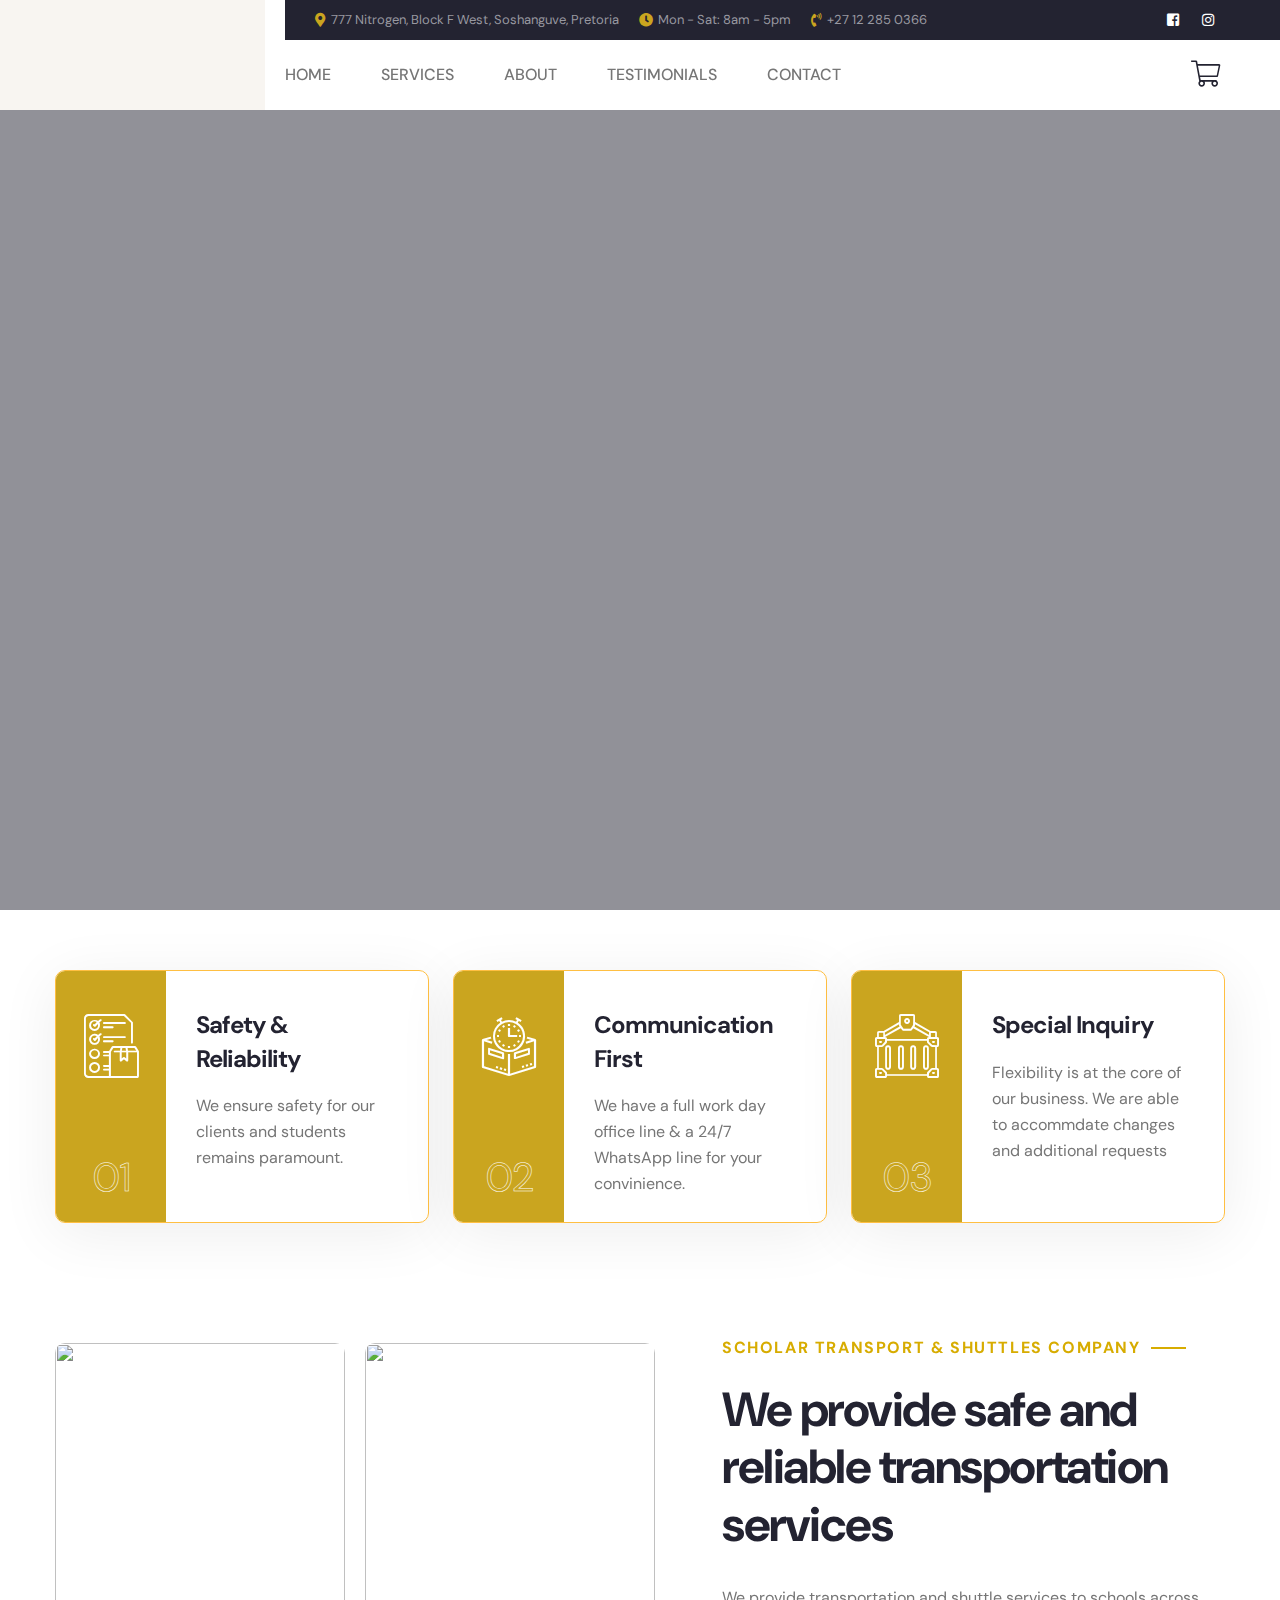
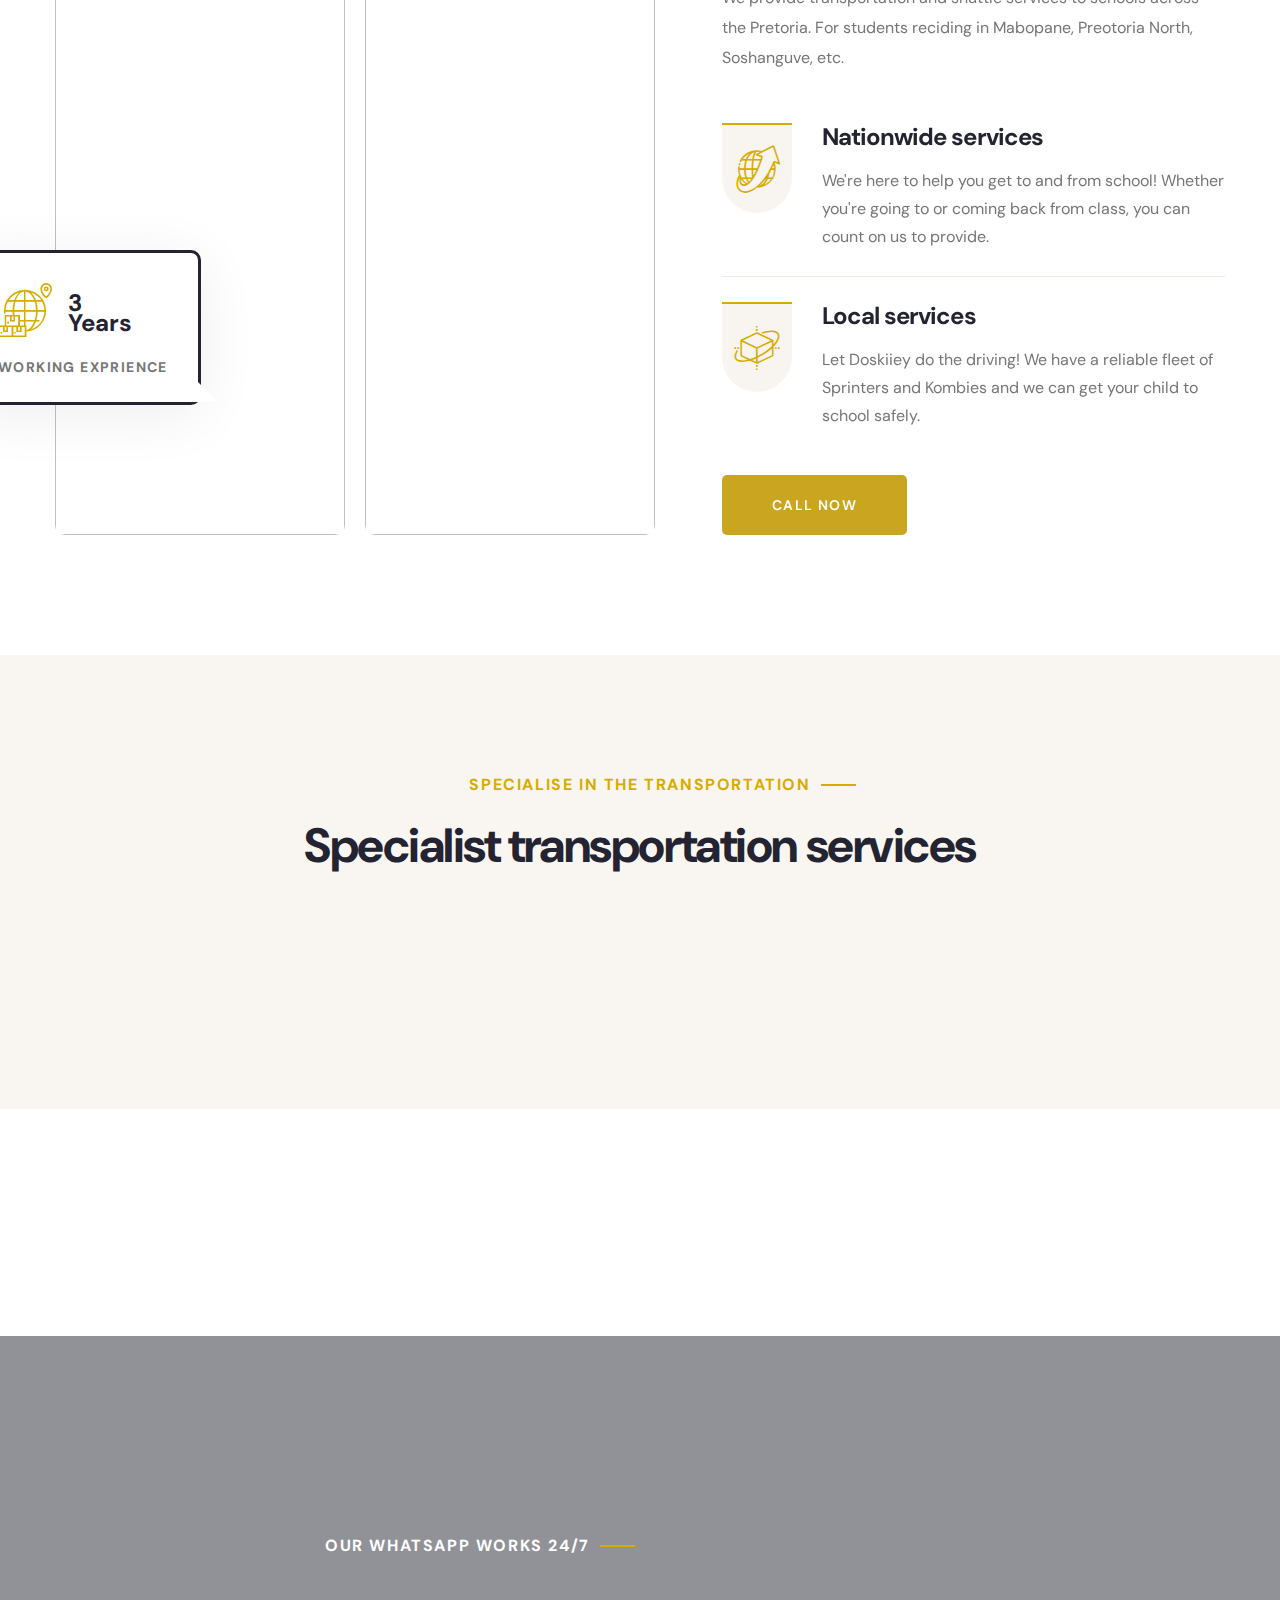
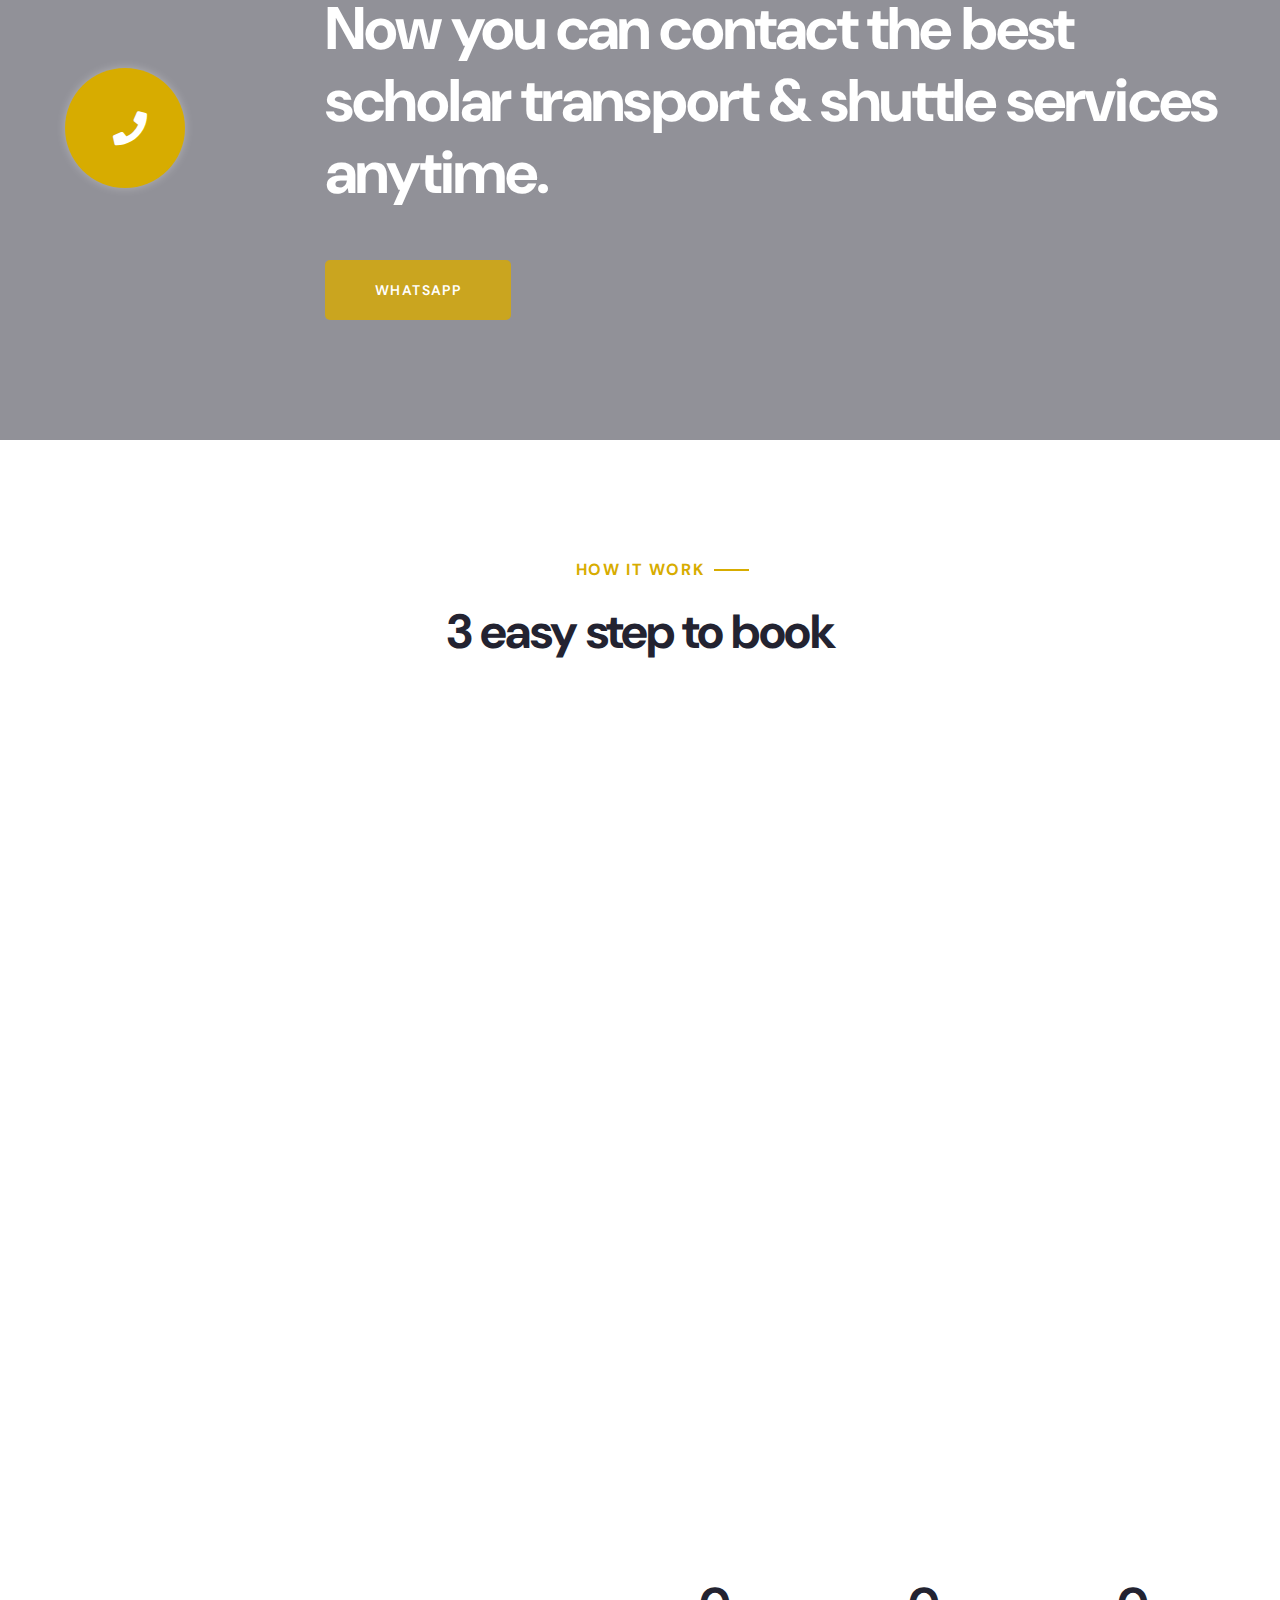
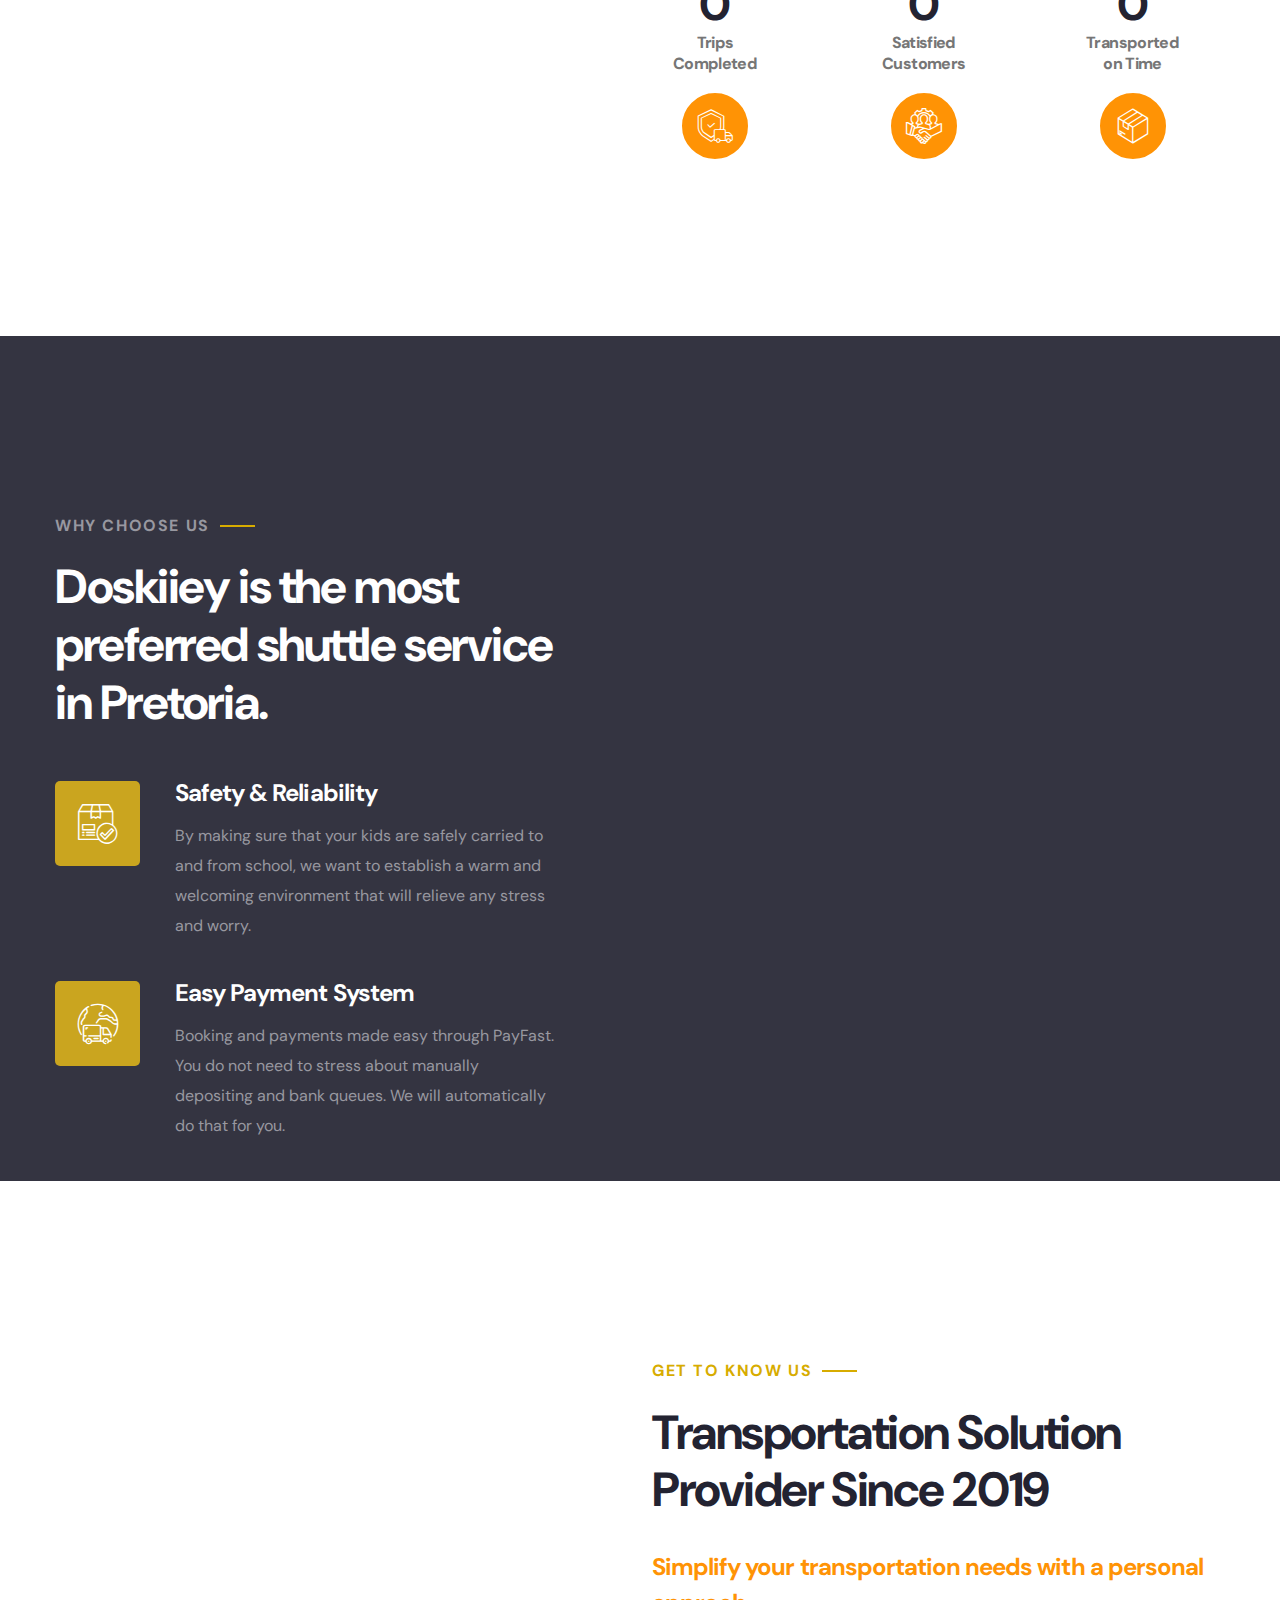
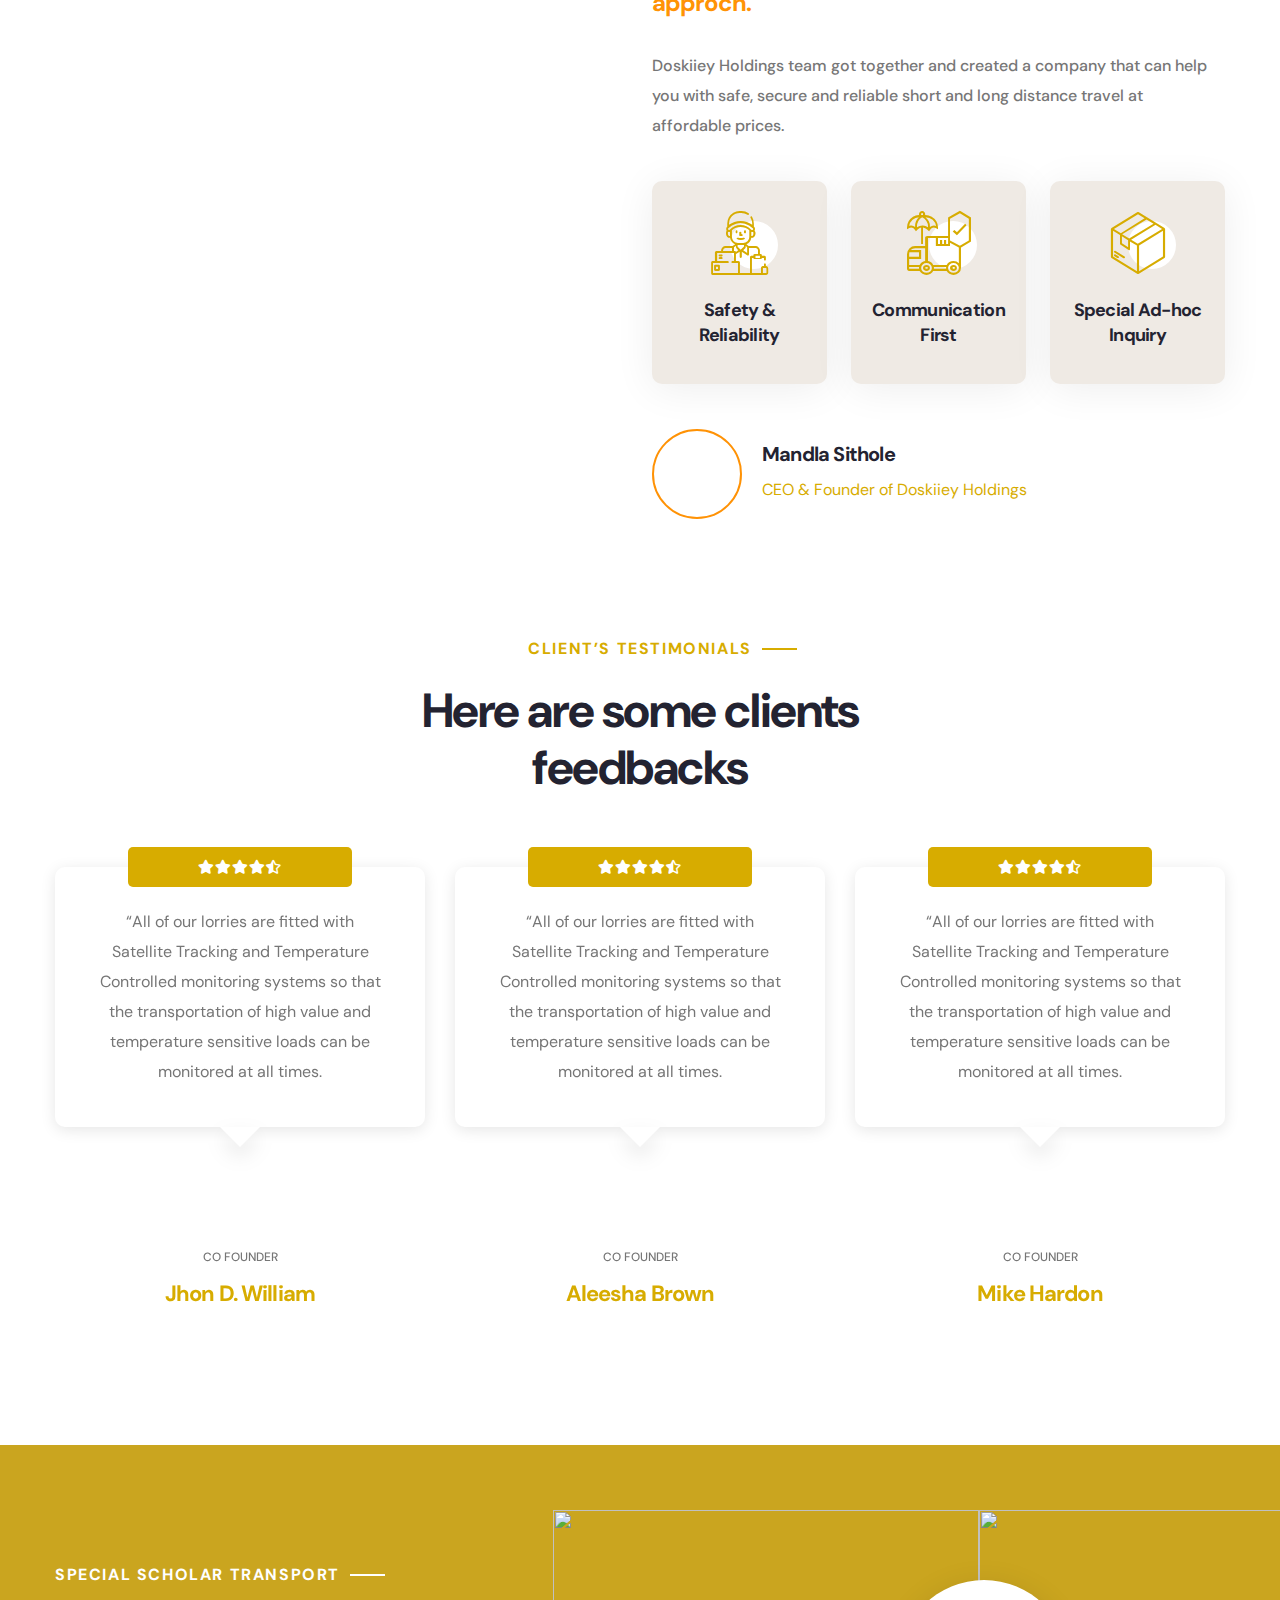
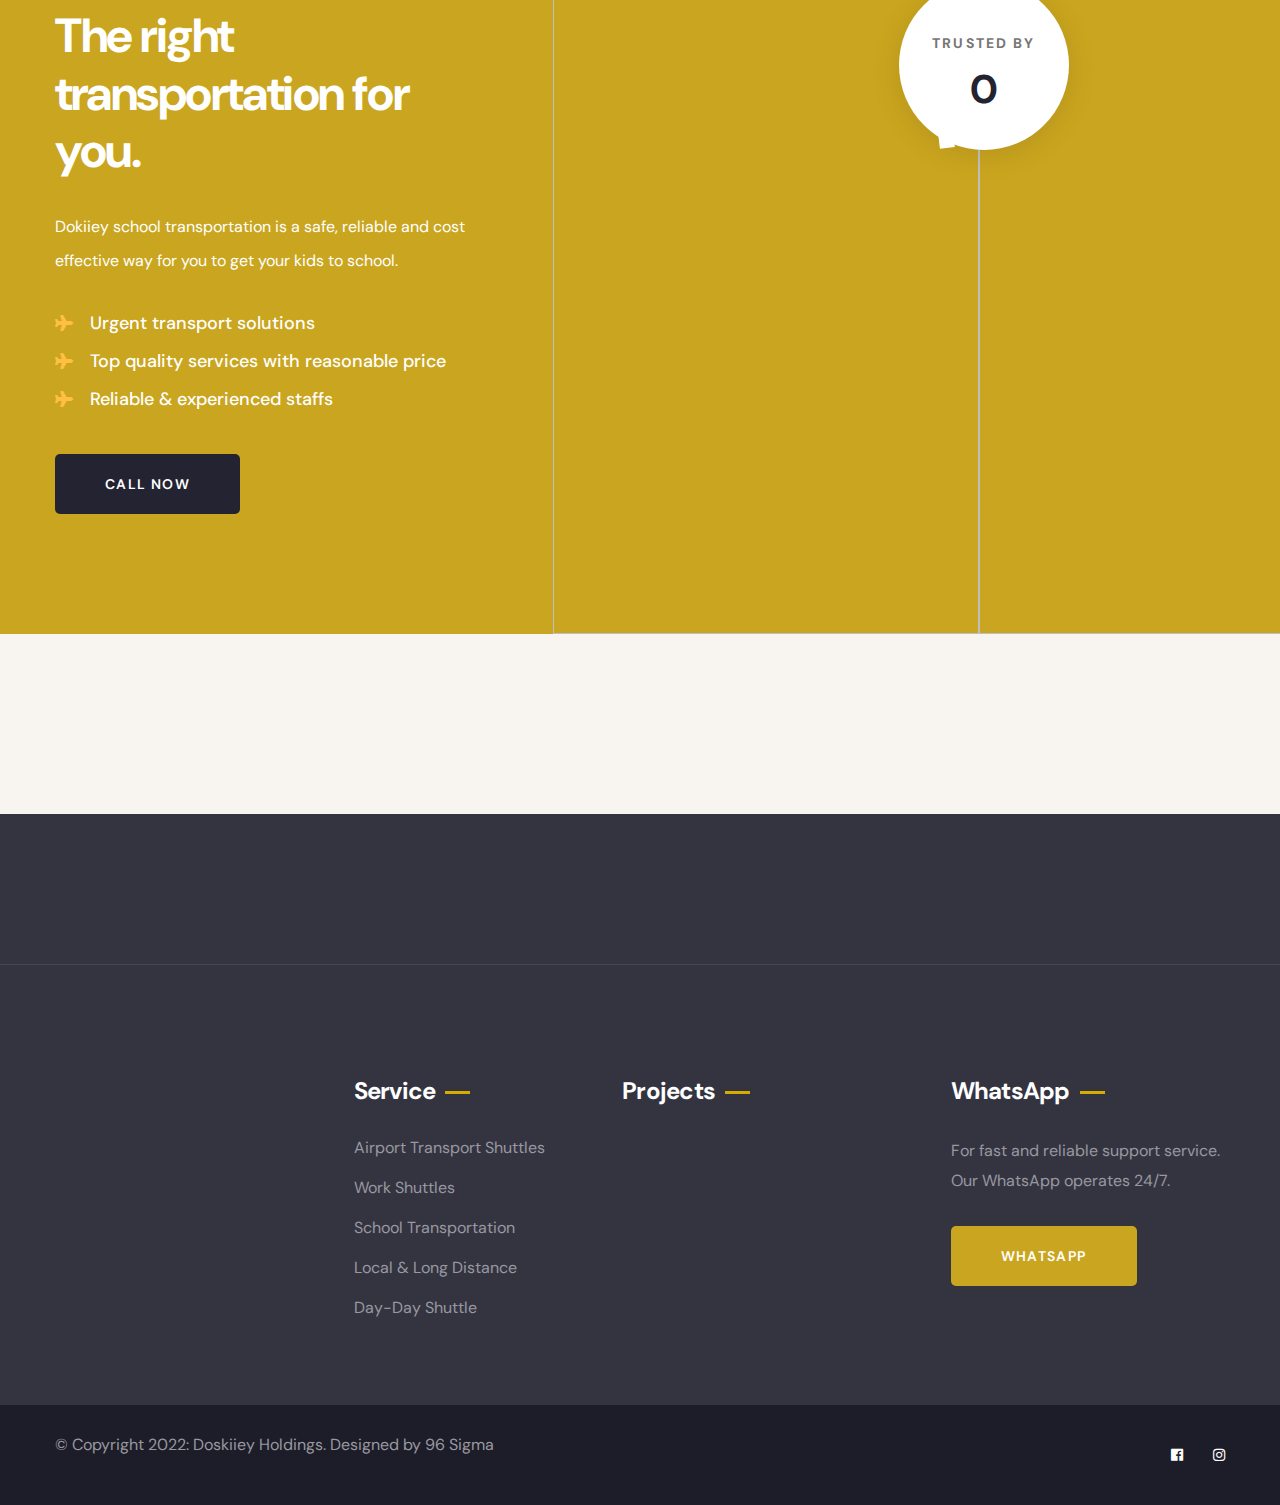
==== commit d4b6f133: "Add files via upload" ====
--- a/index.html
+++ b/index.html
@@ -397,8 +397,8 @@
                             <span class="count">01</span>
                         </div>
                         <div class="content-box">
-                            <h4 class="title"><a href="page-about.html">Cost<br> optimization</a></h4>
-                            <div class="text">Lorem ipsum dolor amet consectetur adipiscing elit do eiusmod.</div>
+                            <h4 class="title">Safety &<br> Reliability</h4>
+                            <div class="text">We ensure safety for our clients and students remains paramount.</div>
                         </div>
                     </div>
                 </div>
@@ -411,8 +411,8 @@
                             <span class="count">02</span>
                         </div>
                         <div class="content-box">
-                            <h4 class="title"><a href="page-about.html">Reduced<br> transit timing</a></h4>
-                            <div class="text">Lorem ipsum dolor amet consectetur adipiscing elit do eiusmod.</div>
+                            <h4 class="title">Communication<br> First</h4>
+                            <div class="text">We have a full work day office line & a 24/7 WhatsApp line for your convinience.</div>
                         </div>
                     </div>
                 </div>
@@ -425,8 +425,8 @@
                             <span class="count">03</span>
                         </div>
                         <div class="content-box">
-                            <h4 class="title"><a href="page-about.html">School Partnership</a></h4>
-                            <div class="text">Lorem ipsum dolor amet consectetur adipiscing elit do eiusmod.</div>
+                            <h4 class="title">Special Inquiry</h4>
+                            <div class="text">Flexibility is at the core of our business. We are able to accommdate changes and additional requests</div>
                         </div>
                     </div>
                 </div>
@@ -449,21 +449,21 @@
                     <div class="inner-column">
                         <div class="sec-title">
                             <span class="sub-title">Scholar Transport & Shuttles Company</span>
-                            <h2>We provide full range of transportation services</h2>
-                            <div class="text">Long established fact that a reader will be distracted by the readable content of a page when looking at its layout. The point of using is that it has a more-or-less normal distribution.</div>
+                            <h2>We provide safe and reliable transportation services</h2>
+                            <div class="text">We provide transportation and shuttle services to schools across the Pretoria. For students reciding in Mabopane, Preotoria North, Soshanguve, etc.</div>
                         </div>
 
                         <div class="content-box">
                             <div class="about-block">
                                 <i class="icon flaticon-worldwide-shipping"></i>
                                 <h4 class="title">Nationwide services </h4>
-                                <p class="text">We’re always provide people a complete solution focused of any business.</p>
+                                <p class="text">We're here to help you get to and from school! Whether you're going to or coming back from class, you can count on us to provide.</p>
                             </div>
 
                             <div class="about-block">
                                 <i class="icon flaticon-3d-cube"></i>
                                 <h4 class="title">Local services</h4>
-                                <p class="text">We’re always provide people a complete solution focused of any business.</p>
+                                <p class="text">Let Doskiiey do the driving! We have a reliable fleet of Sprinters and Kombies and we can get your child to school safely.</p>
                             </div>
                         </div>
 
@@ -504,13 +504,13 @@
                 <div class="service-block col-xl-3 col-lg-4 col-md-6 col-sm-12 wow fadeInUp">
                     <div class="inner-box ">
                         <div class="image-box">
-                            <figure class="image"><a href="page-service-details.html"><img src="images/resource/service-1.png" alt=""></a></figure>
+                            <figure class="image"><img src="images/resource/service-1.png" alt=""></figure>
                         </div>
                         <div class="content-box">
                             <i class="icon flaticon-airplane-2"></i>
                             <span class="sub-title">01 Service</span>
-                            <h4 class="title"><a href="page-service-details.html">Airport Shuttle</a></h4>
-                            <div class="text">Lorem ipsum dolor sit amet, consectetur adipiscing</div>
+                            <h4 class="title">Airport Shuttle</h4>
+                            <div class="text">We're the best in the business, dedicated to getting you to & from airports safe and on time!</div>
                         </div>
                     </div>
                 </div>
@@ -519,13 +519,13 @@
                 <div class="service-block col-xl-3 col-lg-4 col-md-6 col-sm-12 wow fadeInUp" data-wow-delay="300ms">
                     <div class="inner-box ">
                         <div class="image-box">
-                            <figure class="image"><a href="page-service-details.html"><img src="images/resource/service-2.jpg" alt=""></a></figure>
+                            <figure class="image"><img src="images/resource/service-2.jpg" alt=""></figure>
                         </div>
                         <div class="content-box">
                             <i class="icon flaticon-cargo-boat"></i>
                             <span class="sub-title">02 Service</span>
-                            <h4 class="title"><a href="page-service-details.html">Work Shuttles</a></h4>
-                            <div class="text">Lorem ipsum dolor sit amet, consectetur adipiscing</div>
+                            <h4 class="title">Work Shuttles</h4>
+                            <div class="text">Do you need help getting to work? You can trust Doskiiey Shuttles. You'll be on time, every day.</div>
                         </div>
                     </div>
                 </div>
@@ -534,13 +534,13 @@
                 <div class="service-block col-xl-3 col-lg-4 col-md-6 col-sm-12 wow fadeInUp" data-wow-delay="600ms">
                     <div class="inner-box ">
                         <div class="image-box">
-                            <figure class="image"><a href="page-service-details.html"><img src="images/resource/service-3.png" alt=""></a></figure>
+                            <figure class="image"><img src="images/resource/service-3.png" alt=""></figure>
                         </div>
                         <div class="content-box">
                             <i class="icon flaticon-delivery-truck-3"></i>
                             <span class="sub-title">03 Service</span>
-                            <h4 class="title"><a href="page-service-details.html">School Transport</a></h4>
-                            <div class="text">Lorem ipsum dolor sit amet, consectetur adipiscing</div>
+                            <h4 class="title">School Transport</h4>
+                            <div class="text">We are a reputable public service that provides safe and efficient transportation to local schools.</div>
                         </div>
                     </div>
                 </div>
@@ -548,13 +548,13 @@
                 <div class="service-block col-xl-3 col-lg-4 col-md-6 col-sm-12 wow fadeInUp" data-wow-delay="900ms">
                     <div class="inner-box ">
                         <div class="image-box">
-                            <figure class="image"><a href="page-service-details.html"><img src="images/resource/service-4.jpeg" alt=""></a></figure>
+                            <figure class="image"><img src="images/resource/service-4.jpeg" alt=""></figure>
                         </div>
                         <div class="content-box">
                             <i class="icon flaticon-delivery-box-4"></i>
                             <span class="sub-title">04 Service</span>
-                            <h4 class="title"><a href="page-service-details.html">Long Distance</a></h4>
-                            <div class="text">Lorem ipsum dolor sit amet, consectetur adipiscing</div>
+                            <h4 class="title">Long Distance</h4>
+                            <div class="text">Got a big family or group of friends that want to journey to a far away trip? We got you covered.</div>
                         </div>
                     </div>
                 </div>
@@ -570,9 +570,10 @@
         <div class="auto-container">
             <div class="outer-box">
                 <a href="tel:27122850366" class="play-now lightbox-image" ><i class="icon fa fa-phone"></i><span class="ripple"></span></a>
+               
                 <div class="sec-title light mb-0">
-                    <div class="sub-title">Get in touch with us anytime</div>
-                    <h1>Looking for the best <br>scholar transport & shuttle service?</h1>
+                    <div class="sub-title">Our WhatsApp works 24/7</div>
+                    <h1>Now you can contact the best <br>scholar transport & shuttle services anytime.</h1>
                     <a href="https://wa.me/27662666679" class="theme-btn btn-style-one hvr-light"><span class="btn-title">WhatsApp</span></a>
                 </div>
             </div>
@@ -590,7 +591,7 @@
         <div class="auto-container">
             <div class="sec-title text-center">
                 <span class="sub-title">How It Work</span>
-                <h2>3 easy step to task</h2>
+                <h2>3 easy step to book</h2>
             </div>
 
             <div class="row">
@@ -601,7 +602,7 @@
                             <span class="count">01</span>
                             <i class="icon flaticon-delivery-box-4"></i>
                         </div>
-                        <h4 class="title">Enter your <br>& product details</h4>
+                        <h4 class="title">Give us your names <br> transport needs</h4>
                     </div>
                 </div>
 
@@ -612,7 +613,7 @@
                             <span class="count">02</span>
                             <i class="icon flaticon-stock-1"></i>
                         </div>
-                        <h4 class="title">Pay your service <br>charges</h4>
+                        <h4 class="title">We will send you <br>all costs</h4>
                     </div>
                 </div>
 
@@ -623,7 +624,7 @@
                             <span class="count">03</span>
                             <i class="icon flaticon-delivery-box-3"></i>
                         </div>
-                        <h4 class="title">Ready to transport <br>you</h4>
+                        <h4 class="title">Pay online <br>on PayFast or Bank</h4>
                     </div>
                 </div>
             </div>
@@ -642,9 +643,9 @@
                     <div class="content-column col-lg-7 col-md-12 col-sm-12 order-2">
                         <div class="inner-column">
                             <div class="sec-title light">
-                                <span class="sub-title">We Deliver on time</span>
-                                <h2>Total Coverage & Flexibility in Transportation</h2>
-                                <div class="text">Long established fact that a reader will be distracted by the readable content of a page when looking at its layout.</div>
+                                <span class="sub-title">We can take you anywhere in SA</span>
+                                <h2>Wide Coverage & Flexibility in Transportation</h2>
+                                <div class="text">We have a lot of great shuttles to choose from, making it easier for you to plan your trip.</div>
                             </div>
 
                             <div class="fact-counter">
@@ -653,7 +654,7 @@
                                     <div class="counter-column col-lg-4 col-md-6 col-sm-12">
                                         <div class="inner">
                                             <div class="count-box"><span class="count-text" data-speed="3000" data-stop="869">0</span></div>
-                                            <h4 class="counter-title">Projects <br>Completed</h4>
+                                            <h4 class="counter-title">Trips <br>Completed</h4>
                                             <i class="icon flaticon-delivery-8"></i>
                                         </div>
                                     </div>
@@ -769,16 +770,15 @@
                     <div class="inner-column">
                         <div class="sec-title light">
                             <span class="sub-title">Why Choose Us</span>
-                            <h2>We create opportunity to reach potential</h2>
+                            <h2>Doskiiey is the most preferred shuttle service in Pretoria.</h2>
                         </div>
 
                         <!-- Feature Block -->
                         <div class="feature-block-two">
                             <div class="inner-box">
                                 <i class="icon flaticon-delivery-box-4"></i>
-                                <h4 class="title">Safety and reliability</h4>
-                                <p class="text">Aenean placerat ut lacus nec pulvinar. Donec eu leo,
-                                ante at, commodo diam.</p>
+                                <h4 class="title">Safety & Reliability</h4>
+                                <p class="text">By making sure that your kids are safely carried to and from school, we want to establish a warm and welcoming environment that will relieve any stress and worry. </p>
                             </div>
                         </div>
 
@@ -786,8 +786,8 @@
                         <div class="feature-block-two">
                             <div class="inner-box">
                                 <i class="icon flaticon-international-shipping-3"></i>
-                                <h4 class="title">Transport Pretoria</h4>
-                                <p class="text">Interdum et malesuada fames ac ante ipsum primis in faucibus donec tempor nisi neque.</p>
+                                <h4 class="title">Easy Payment System</h4>
+                                <p class="text">Booking and payments made easy through PayFast. You do not need to stress about manually depositing and bank queues. We will automatically do that for you.</p>
                             </div>
                         </div>
                     </div>
@@ -870,7 +870,7 @@
                             <span class="sub-title">Get to know us</span>
                             <h2>Transportation Solution Provider Since 2019</h2>
                             <h4>Simplify your transportation needs with a personal approch.</h4>
-                            <div class="text">Explain to you how all this mistaken denouncing pleasure and praising pain was born and we will give you a complete account of the system, and expound the actual teachings.</div>
+                            <div class="text">Doskiiey Holdings team got together and created a company that can help you with safe, secure and reliable short and long distance travel at affordable prices.</div>
                         </div>
 
                         <div class="row">
@@ -878,7 +878,8 @@
                             <div class="feature-block-three col-lg-4 col-md-4 col-sm-12">
                                 <div class="inner">
                                     <i class="icon flaticon-delivery-courier"></i>
-                                    <h4 class="title">Cost Optimisation</h4>
+                                    <h4 class="title">Safety &
+                                        Reliability</h4>
                                 </div>
                             </div>
 
@@ -886,7 +887,8 @@
                             <div class="feature-block-three col-lg-4 col-md-4 col-sm-12">
                                 <div class="inner">
                                     <i class="icon flaticon-delivery-insurance-3"></i>
-                                    <h4 class="title">Reduced <br>Transit Time</h4>
+                                    <h4 class="title">Communication
+                                        First</h4>
                                 </div>
                             </div>
 
@@ -894,7 +896,7 @@
                             <div class="feature-block-three col-lg-4 col-md-4 col-sm-12">
                                 <div class="inner">
                                     <i class="icon flaticon-delivery-box-3"></i>
-                                    <h4 class="title">Delivery <br>on Time</h4>
+                                    <h4 class="title">Special Ad-hoc Inquiry</h4>
                                 </div>
                             </div>
                         </div>
@@ -910,9 +912,9 @@
                 <!-- Image Column -->
                 <div class="image-column col-lg-6 col-md-12 col-sm-12">
                     <div class="inner-column">
-                        <figure class="image-1 wow fadeInUp"><img src="images/resource/about-3.jpg" alt=""></figure>
+                        <figure class="image-1 wow fadeInUp"><img src="images/resource/about-5.jpg" alt=""></figure>
                         <figure class="image-2 wow fadeInRight">
-                            <img src="images/resource/about-4.jpg" alt="">
+                            <img src="images/resource/about-6.jpg" alt="">
                             <div class="icon-box"><i class="icon flaticon-delivery-box-4"></i></div>
                         </figure>
                     </div>
@@ -993,9 +995,9 @@
                 <div class="content-column col-lg-5 col-md-12">
                     <div class="inner-column">
                         <div class="sec-title light">
-                            <span class="sub-title">Special Logistics</span>
+                            <span class="sub-title">Special Scholar Transport</span>
                             <h2>The right transportation for you.</h2>
-                            <div class="text">There are many variations of passages of Lorem Ipsum available, but the majority have suffered alteration in some form.</div>
+                            <div class="text">Dokiiey school transportation is a safe, reliable and cost effective way for you to get your kids to school.</div>
                         </div>
                         <ul class="list-style-two">
                             <li><i class="fa fa-plane"></i> Urgent transport solutions</li>
@@ -1019,7 +1021,7 @@
                             <div class="caption-box wow fadeIn">
                                 <div class="inner">
                                     <i class="icon flaticon-logistics-3"></i>
-                                    <h4 class="title">Moving your <br>customers safely</h4>
+                                    <h4 class="title">Moving our <br>leaders safely</h4>
                                 </div>
                             </div>
                         </div>
